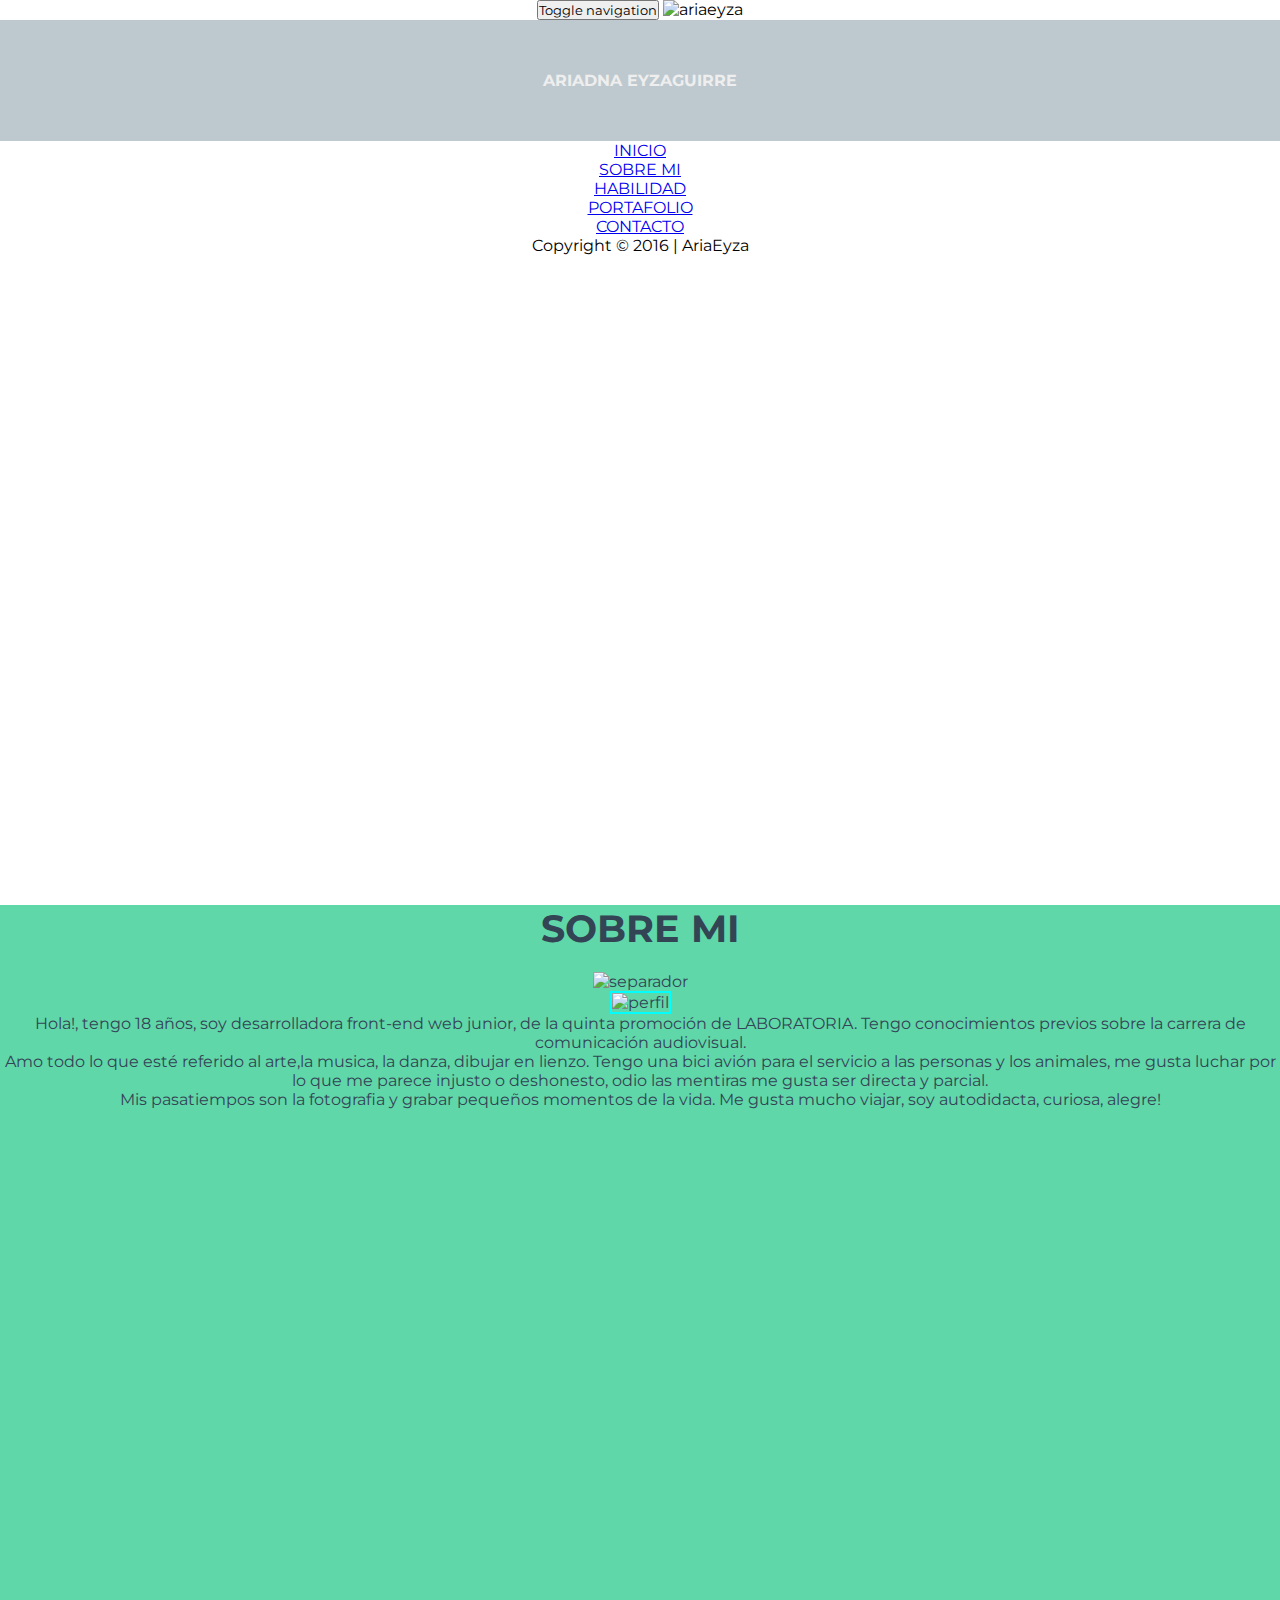
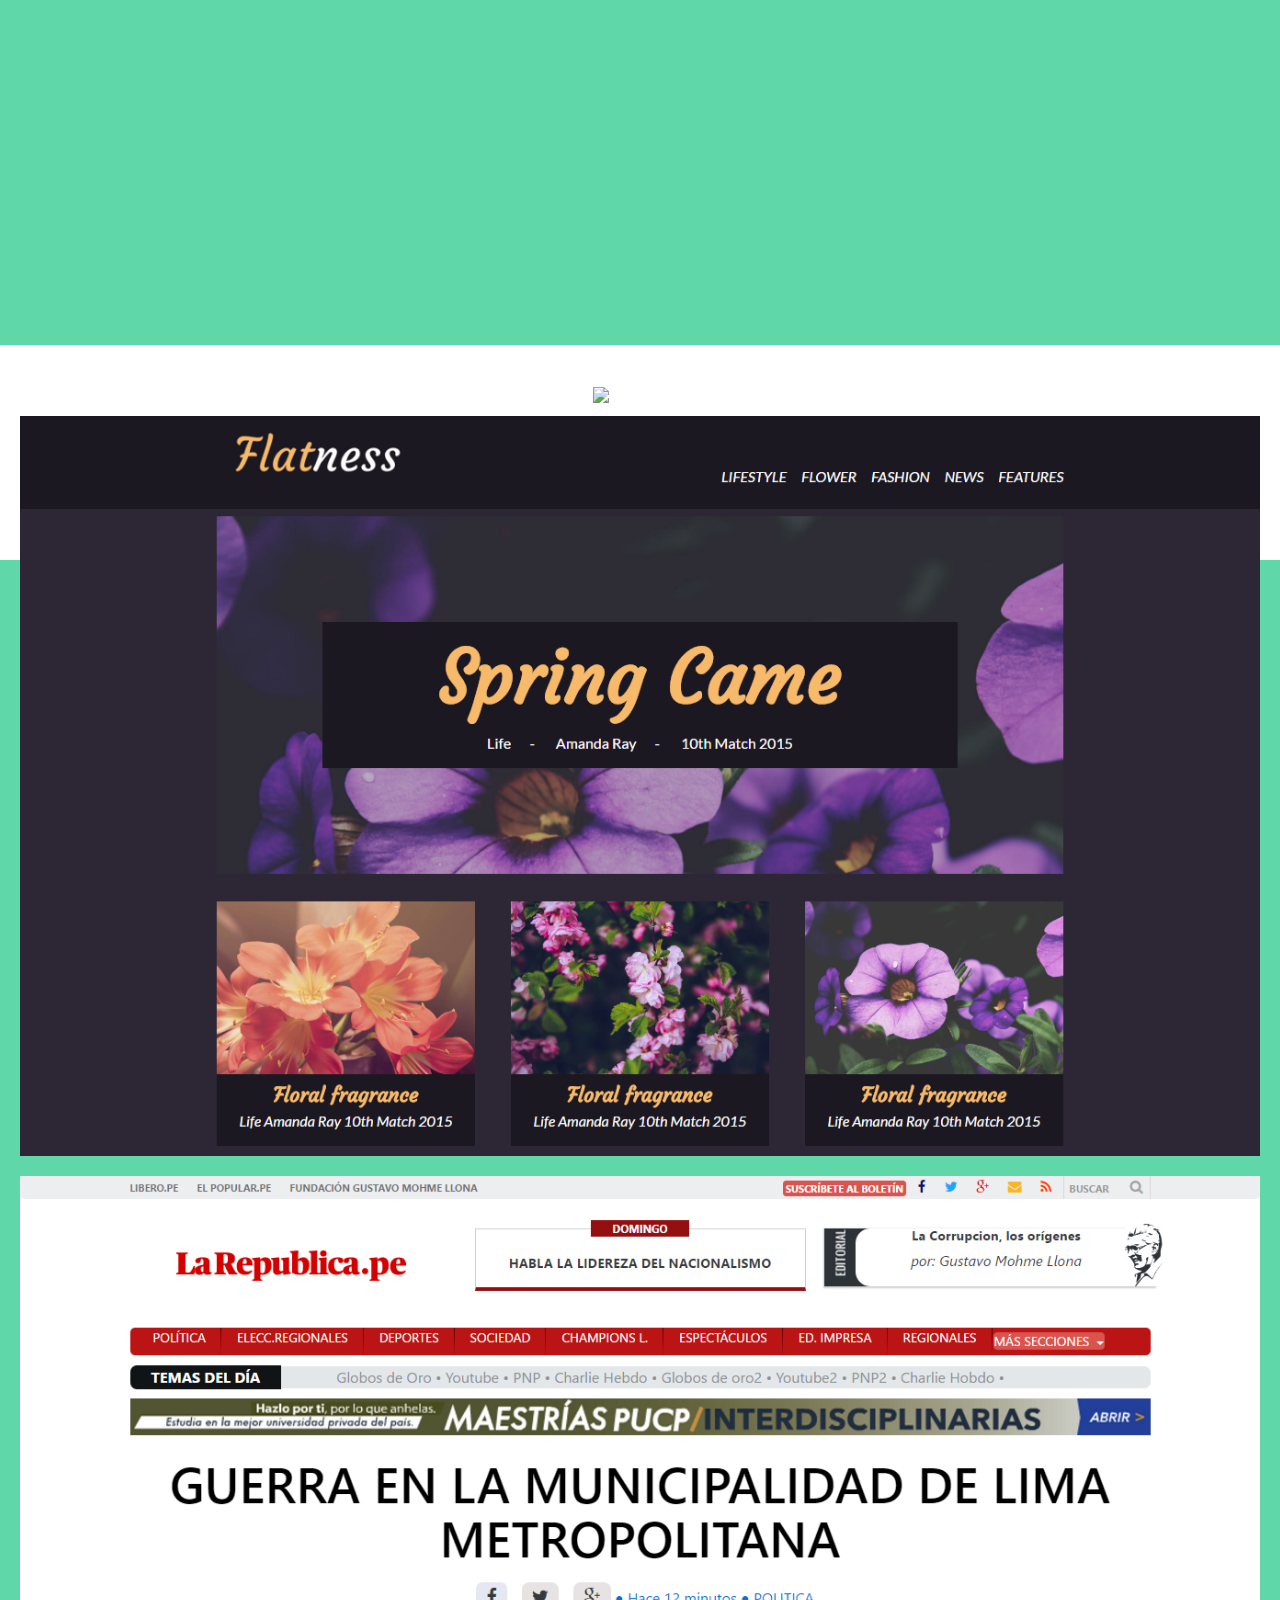
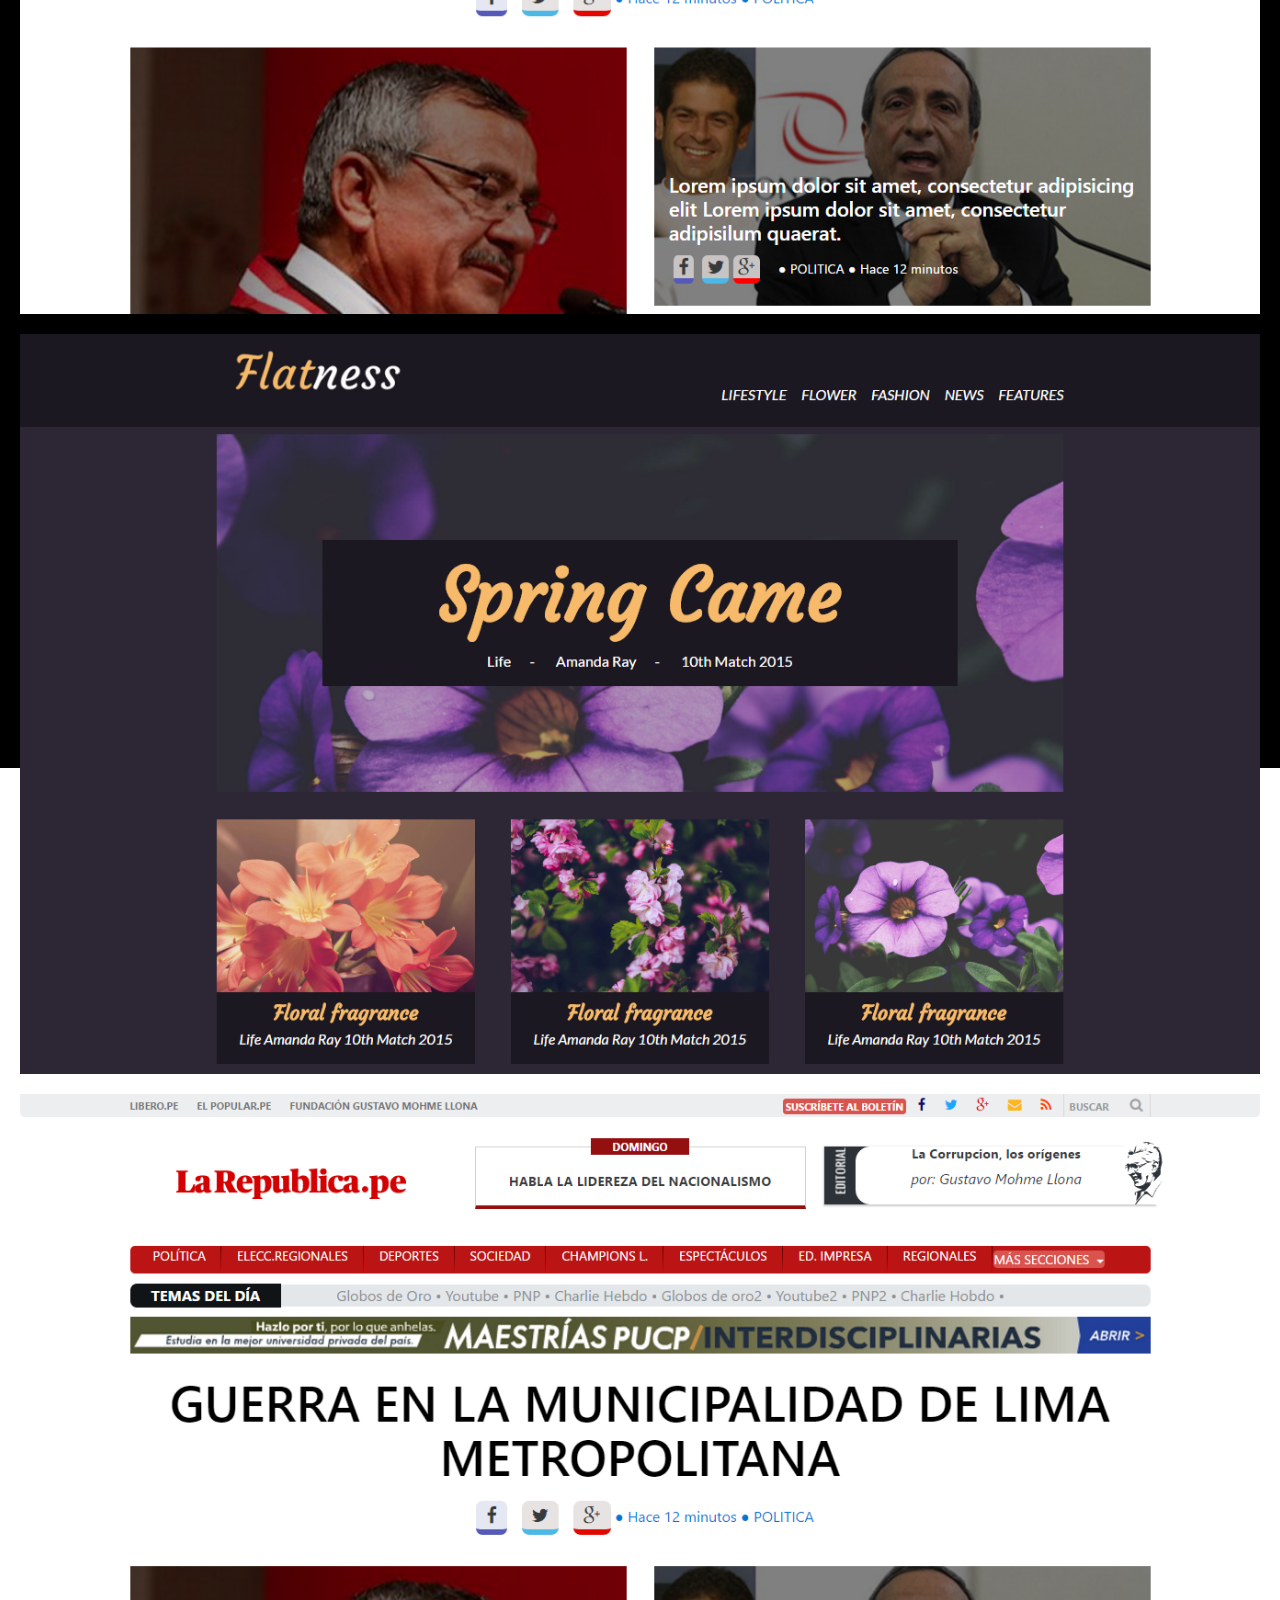
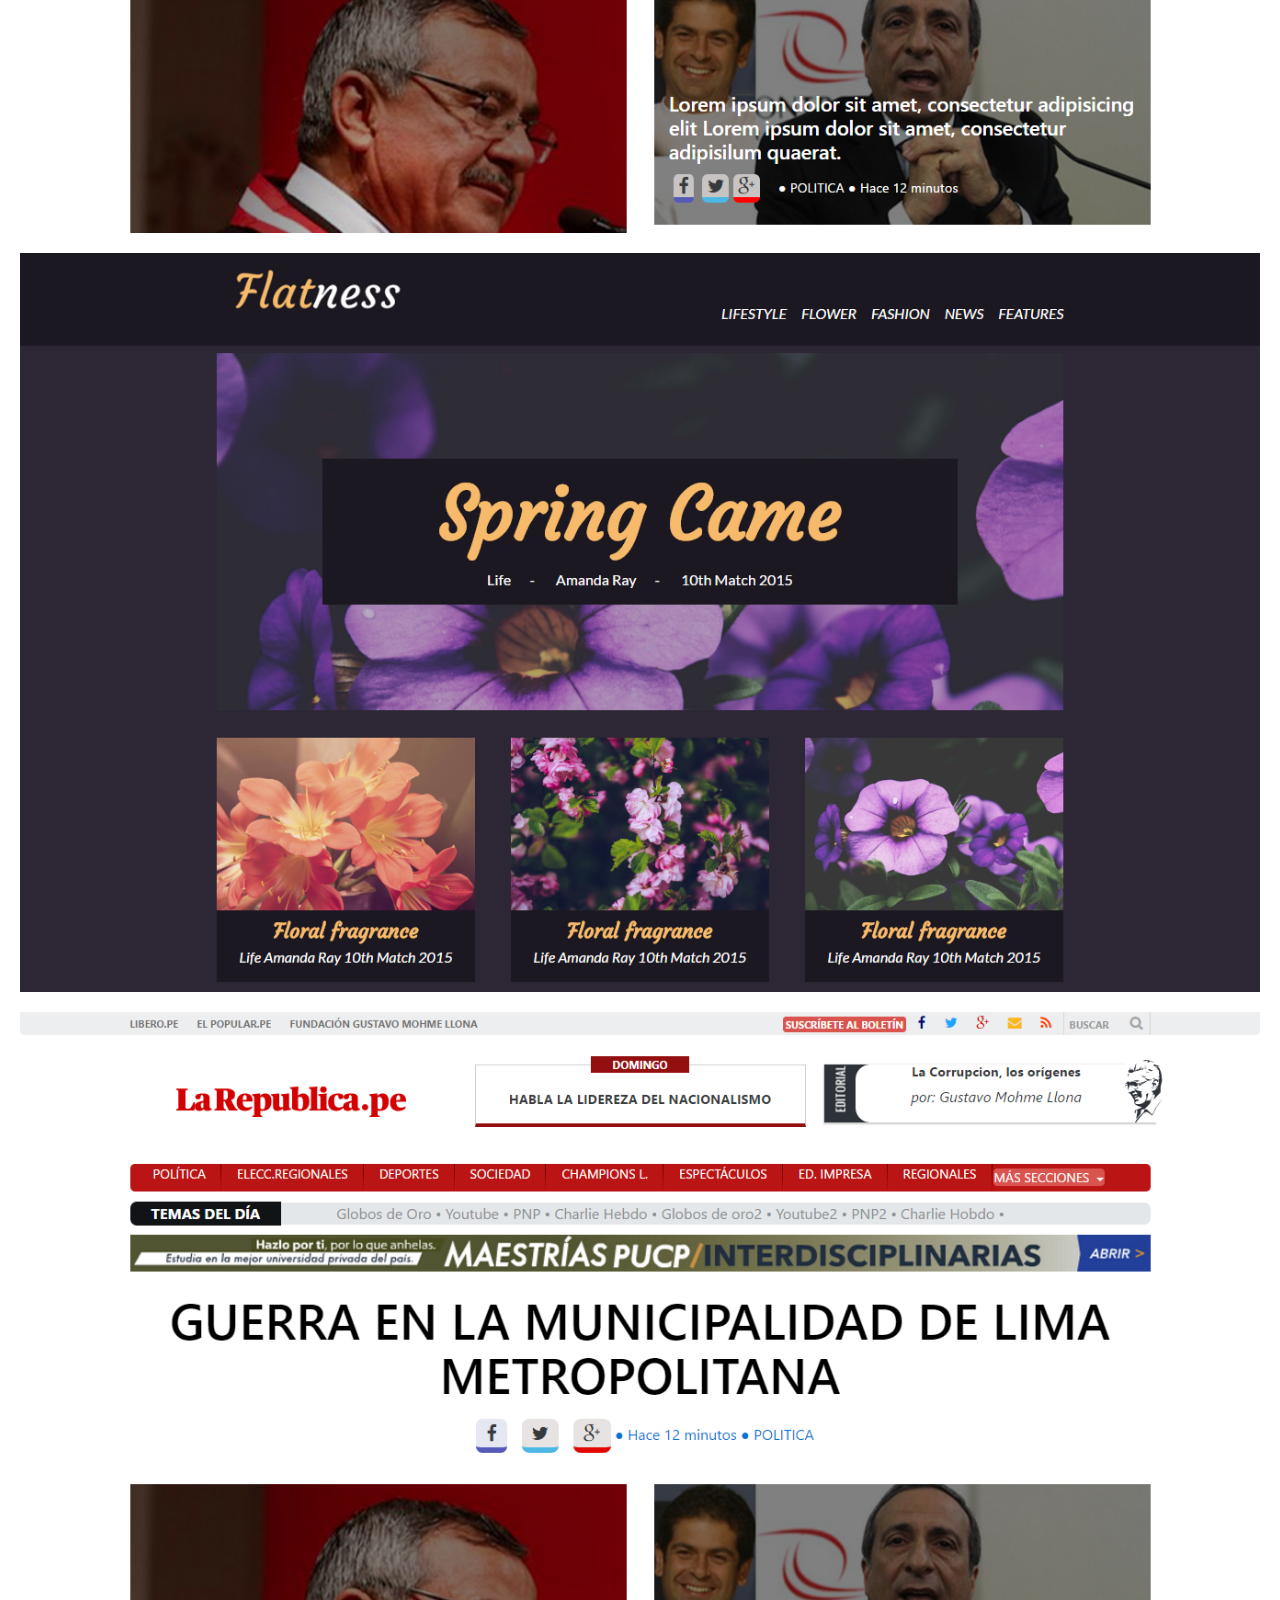
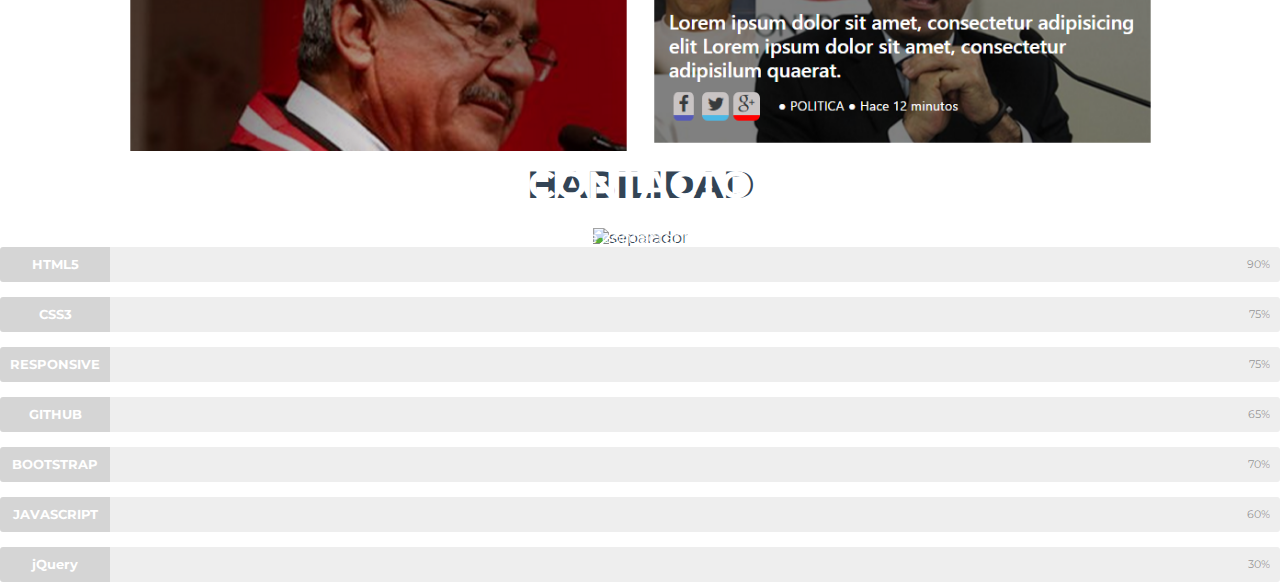
==== index.html @ febe8114 "perfil" ====
<!DOCTYPE html>
<html lang="es">

<head>
    <meta charset="UTF-8">
    <meta http-equiv="X-UA-Compatible" content="IE=edge">
    <meta name="viewport" content="width=device-width,user-scalable=no,initial-scale=1.0,maximun-scale=1.0,minimun-scale=1.0">

    <title>Ariadna Eyzaguirre | Portafolio</title>

    <link rel="icon" type="image/png" href="img/icon.png">
    <link rel="stylesheet" href="css/font-awesome.min.css">
    <link rel="stylesheet" href="css/bootstrap-theme.min.css">
    <link rel="stylesheet" href="css/bootstrap.min.css">
    <link rel="stylesheet" href="css/navbar-fixed-side.css">
    <link rel="stylesheet" href="css/text-animate.css">
    <link rel="stylesheet" href="css/main.css">

</head>

<body>
    <div class="container-fluid">
        <div class="row">
            <!------------------BARRA-LATERAL----------------->
            <div class="col-sm-2">
                <nav class="navbar navbar-inverse navbar-fixed-side">
                    <div class="container">
                        <div class="navbar-header">
                            <button class="navbar-toggle" data-target=".navbar-collapse" data-toggle="collapse">
                                <span class="sr-only">Toggle navigation</span>
                                <span class="icon-bar"></span>
                                <span class="icon-bar"></span>
                                <span class="icon-bar"></span>
                            </button>
                            <img src="img/myAvatar.png" alt="ariaeyza" class="avatar">
                            <div class="logo-name" href="./">ARIADNA EYZAGUIRRE</div>
                        </div>
                        <div class="collapse navbar-collapse">
                            <ul class="nav navbar-nav">
                                <li><a href="#home" class="page-scroll">INICIO</a></li>
                                <li><a href="#aboutMe" class="page-scroll">SOBRE MI</a></li>
                                <li><a href="#skills" class="page-scroll">HABILIDAD</a></li>
                                <li><a href="#portfolio" class="page-scroll">PORTAFOLIO</a></li>
                                <li><a href="#contact" class="page-scroll">CONTACTO</a></li>
                            </ul>
                            <div class="text-center">Copyright &copy; 2016 | AriaEyza </div>
                        </div>
                    </div>
                </nav>
            </div>
            <div class="col-sm-10">
                <!-----------------HOME----------------->
                <section id="home">
                    <div class="fluid-container cont-home">
                        <div class="cont-text">
                            <h1>ARIADNA EYZAGUIRRE</h1>
                            <div class="line-space"></div>
                            <div id="maquinas"></div>
                        </div>
                    </div>                   
                </section>
                <!--------------------SOBRE-MI----------------->
                <section id="aboutMe">
                    <div class="cont-aboutMe fluid-container">
                        <div class="row">
                            <h2 class="title">SOBRE MI</h2>
                            <img src="img/separador.png" alt="separador">
                        </div>
                        <div class="row">
                            <div class="col-sm-4">
                                <img src="img/perfil.jpg" class="img-circle img-perfil" alt="perfil">
                            </div>
                            <div class="col-sm-7">
                                <p>Hola!, tengo 18 años, soy desarrolladora front-end web junior, de la quinta promoción de LABORATORIA. Tengo conocimientos previos sobre la carrera de comunicación audiovisual.
                                <br>Amo todo lo que esté referido al arte,la musica, la danza, dibujar en lienzo. Tengo una bici avión para el servicio a las personas y los animales, me gusta luchar por lo que me parece injusto o deshonesto, odio las mentiras me gusta ser directa y parcial.
                                <br>Mis pasatiempos son la fotografia y grabar pequeños momentos de la vida. Me gusta mucho viajar, soy autodidacta, curiosa, alegre!</p>
                            </div>
                        </div>
                    </div>
                </section>
                <!------------------PORTAFOLIO--------------------->
                <section id="portfolio">
                    <div class="fluid-container cont-portfolio">
                        <div class="row">
                            <h2 class="titulo">PORTAFOLIO</h2>
                            <img src="img/separador.png" alt="separador">
                        </div>
                        <div class="row">
                            <div class="col-lg-4 col-md-4 col-sm-4 col-xs-12">
                                <div class="hovereffect">
                                    <img class="img-responsive" src="img/portafolio/flatnes.png" alt="">
                                    <div class="overlay">
                                        <h2>Effect 13</h2>
                                        <p><a href="#">LINK HERE</a></p>
                                    </div>
                                </div>
                            </div>

                            <div class="col-lg-4 col-md-4 col-sm-4 col-xs-12">
                                <div class="hovereffect">
                                    <img class="img-responsive" src="img/portafolio/laRepublica.png" alt="">
                                    <div class="overlay">
                                        <h2>Effect 13</h2>
                                        <p><a href="#">LINK HERE</a></p>
                                    </div>
                                </div>
                            </div>

                            <div class="col-lg-4 col-md-4 col-sm-4 col-xs-12">
                                <div class="hovereffect">
                                    <img class="img-responsive" src="img/portafolio/flatnes.png" alt="">
                                    <div class="overlay">
                                        <h2>Effect 13</h2>
                                        <p><a href="#">LINK HERE</a></p>
                                    </div>
                                </div>
                            </div>
                        </div>

                        <div class="row">
                            <div class="col-lg-4 col-md-4 col-sm-4 col-xs-12">
                                <div class="hovereffect">
                                    <img class="img-responsive" src="img/portafolio/laRepublica.png" alt="">
                                    <div class="overlay">
                                        <h2>Effect 13</h2>
                                        <p>
                                            <a href="#">LINK HERE</a>
                                        </p>
                                    </div>
                                </div>
                            </div>

                            <div class="col-lg-4 col-md-4 col-sm-4 col-xs-12">
                                <div class="hovereffect">
                                    <img class="img-responsive" src="img/portafolio/flatnes.png" alt="">
                                    <div class="overlay">
                                        <h2>Effect 13</h2>
                                        <p>
                                            <a href="#">LINK HERE</a>
                                        </p>
                                    </div>
                                </div>
                            </div>

                            <div class="col-lg-4 col-md-4 col-sm-4 col-xs-12">
                                <div class="hovereffect">
                                    <img class="img-responsive" src="img/portafolio/laRepublica.png" alt="">
                                    <div class="overlay">
                                        <h2>Effect 13</h2>
                                        <p>
                                            <a href="#">LINK HERE</a>
                                        </p>
                                    </div>
                                </div>
                            </div>
                        </div>
                    </div>
                </section>
                <!------------HABILIDAD------------>
                <section id="skills">
                    <div class="fluid-container cont-skills">
                        <div class="row">
                            <h2 class="title">HABILIDAD</h2>
                            <img src="img/separador.png" alt="separador">
                        </div>
                        <div class="row">
                            <div class="col-sm-6">
                                <div class="skillbar clearfix " data-percent="90%">
                                    <div class="skillbar-title" style="background:transparent;"><span>HTML5</span></div>
                                    <div class="skillbar-bar" style="background: #e67e22;"></div>
                                    <div class="skill-bar-percent">90%</div>
                                </div>

                                <div class="skillbar clearfix " data-percent="75%">
                                    <div class="skillbar-title" style="background:transparent;"><span>CSS3</span></div>
                                    <div class="skillbar-bar" style="background: #3498db;"></div>
                                    <div class="skill-bar-percent">75%</div>
                                </div>

                                <div class="skillbar clearfix " data-percent="75%">
                                    <div class="skillbar-title" style="background:transparent;"><span>RESPONSIVE</span></div>
                                    <div class="skillbar-bar" style="background: #525252;"></div>
                                    <div class="skill-bar-percent">75%</div>
                                </div>

                                <div class="skillbar clearfix " data-percent="65%">
                                    <div class="skillbar-title" style="background:transparent;"><span>GITHUB</span></div>
                                    <div class="skillbar-bar" style="background: #009688;"></div>
                                    <div class="skill-bar-percent">65%</div>
                                </div>
                            </div>

                            <div class="col-sm-6">
                                <div class="skillbar clearfix " data-percent="70%">
                                    <div class="skillbar-title" style="background:transparent;"><span>BOOTSTRAP</span></div>
                                    <div class="skillbar-bar" style="background: #2ecc71;"></div>
                                    <div class="skill-bar-percent">70%</div>
                                </div>

                                <div class="skillbar clearfix " data-percent="60%">
                                    <div class="skillbar-title" style="background:transparent;"><span>JAVASCRIPT</span></div>
                                    <div class="skillbar-bar" style="background: #5a68a5;"></div>
                                    <div class="skill-bar-percent">60%</div>
                                </div>

                                <div class="skillbar clearfix " data-percent="30%">
                                    <div class="skillbar-title" style="background:transparent;"><span>jQuery</span></div>
                                    <div class="skillbar-bar" style="background: #2c3e50;"></div>
                                    <div class="skill-bar-percent">30%</div>
                                </div>

                            </div>
                        </div>
                    </div>
                </section>
                <!-------------------CONTACTO---------------------->
                <section id="contact">
                    <div class="fluid-container cont-contact">
                        <div class="row">
                            <div class="col-md-offset-2 col-md-8">
                                <div class="mar-top10-rem">
                                    <h2 class="title">CONTACTO</h2>
                                    <p>Me puede contactar mediante:</p>
                                    <a href="mailto:ariadna.eyzaguirre@gmail.com">ariadna.eyzaguirre@gmail.com</a>
                                    <ul class="social-network">
                                        <li>
                                            <a href="https://www.linkedin.com/in/ariadna-eyzaguirre">
                                                <span class="fa-stack fa-2x icon-social">
                                                   <i class="fa fa-circle fa-stack-2x"></i>
                                                   <i class="fa fa-linkedin fa-stack-1x fa-inverse"></i>
                                               </span>
                                            </a>
                                        </li>
                                        <li>
                                            <a href="https://github.com/ariadnaeyza">
                                                <span class="fa-stack fa-2x icon-social">
                                                   <i class="fa fa-circle fa-stack-2x"></i>
                                                   <i class="fa fa fa-github fa-stack-1x fa-inverse"></i>
                                               </span>
                                            </a>
                                        </li>
                                        <li>
                                            <a href="https://es.pinterest.com/ariaeyza/">
                                                <span class="fa-stack fa-2x icon-social">
                                                   <i class="fa fa-circle fa-stack-2x"></i>
                                                   <i class="fa fa-pinterest fa-stack-1x fa-inverse"></i>
                                               </span>
                                            </a>
                                        </li>
                                        <li>
                                            <a href="mailto:ariadna.eyzaguirre@gmail.com">
                                                <span class="fa-stack fa-2x icon-social">
                                                   <i class="fa fa-circle fa-stack-2x"></i>
                                                   <i class="fa fa-envelope fa-stack-1x fa-inverse"></i>         
                                               </span>
                                            </a>
                                        </li>
                                    </ul>
                                </div>
                            </div>
                        </div>
                    </div>
                </section>
            </div>
        </div>
    </div>
    <!====JS====>
    <script src="js/type.min.js"></script>
    <script src="js/jquery.min.js"></script>
    <script src="js/bootstrap.js"></script>
    <script src="js/main.js" type="text/javascript"></script>
</body>

</html>
---- css/main.css ----
@import url('https://fonts.googleapis.com/css?family=Montserrat');

*{
    box-sizing: border-box;
    -moz-box-sizing: border-box;
    font-family: 'Montserrat', serif;
    margin: 0px;
    padding: 0px;
    text-align: center;
}

/*============UTILIDADES==========*/
.p-15{
    padding: 15px;
}
/*=============MENU==============*/
.avatar{
    width: 100%
}
.logo-name {
    background-color: rgba(96, 125, 139, 0.41);
    color: #Eee;
    font-weight: bold;
    padding-top: 4%;
    padding-bottom: 4%;
}

@media screen and (max-width: 768px){
    .avatar{
        display:none;
    }
}
/**==========SECCIONES===========*/
.title{
    font-size: 38px;
    text-transform: uppercase;
    font-weight: 700;
    margin-bottom: 20px;
    font-family: 'Montserrat', sans-serif;
}
.line-space{
    border-bottom:1px solid #fff;
    margin:0 auto;
    margin-top: 20px;
    margin-bottom: 25px;
    width: 20%;
}
/*=========HOME=========*/
.cont-home{
    background-image: url(../img/banner/intro-bg.jpg);
    background-attachment: fixed;
    background-size: cover;
    background-position: center; 
    height: 650px;
}
.cont-text{
    padding-top: 231px;
    color: white;
}
/*================ABOUT-ME================*/
.img-perfil{
    width: 297px;
    border: 2px solid aqua;
}
.cont-aboutMe{
    background-color: #60D7A9;
    color: #334455;
    height: 65rem;
}
@media screen and (max-width:768px){
    .img-perfil{
        width: 50%;
    }
}

/*============PORTAFOLIO============*/
.cont-portfolio{
    background-attachment: fixed;
    background-image: url(../img/banner/bg-portfolio.jpg);
    background-size: cover;
    background-position: center;
    color: white;  
    padding-top: 13px;
    padding-bottom: 12%;
    padding-left: 20px;
    padding-right: 20px;
}
.hovereffect {
    width: 100%;
    height: 100%;
    float: left;
    overflow: hidden;
    position: relative;
    text-align: center;
    cursor: default;
    margin: 10px 0px 10px 0px;
}

.hovereffect .overlay {
    position: absolute;
    overflow: hidden;
    width: 80%;
    height: 80%;
    left: 10%;
    top: 10%;
    border-bottom: 1px solid #FFF;
    border-top: 1px solid #FFF;
    -webkit-transition: opacity 0.35s, -webkit-transform 0.35s;
    transition: opacity 0.35s, transform 0.35s;
    -webkit-transform: scale(0,1);
    -ms-transform: scale(0,1);
    transform: scale(0,1);
}

.hovereffect:hover .overlay {
    opacity: 1;
    filter: alpha(opacity=100);
    -webkit-transform: scale(1);
    -ms-transform: scale(1);
    transform: scale(1);
}

.hovereffect img {
    display: block;
    position: relative;
    -webkit-transition: all 0.35s;
    transition: all 0.35s;
    width: 100%;
    height: 100%;
}

.hovereffect:hover img {
    filter: url('data:image/svg+xml;charset=utf-8,<svg xmlns="http://www.w3.org/2000/svg"><filter id="filter"><feComponentTransfer color-interpolation-filters="sRGB"><feFuncR type="linear" slope="0.6" /><feFuncG type="linear" slope="0.6" /><feFuncB type="linear" slope="0.6" /></feComponentTransfer></filter></svg>#filter');
    filter: brightness(0.6);
    -webkit-filter: brightness(0.6);
}

.hovereffect h2 {
    text-transform: uppercase;
    text-align: center;
    position: relative;
    font-size: 17px;
    background-color: transparent;
    color: #FFF;
    padding: 1em 0;
    opacity: 0;
    filter: alpha(opacity=0);
    -webkit-transition: opacity 0.35s, -webkit-transform 0.35s;
    transition: opacity 0.35s, transform 0.35s;
    -webkit-transform: translate3d(0,-100%,0);
    transform: translate3d(0,-100%,0);
}

.hovereffect a, hovereffect p {
    color: #FFF;
    padding: 1em 0;
    opacity: 0;
    filter: alpha(opacity=0);
    -webkit-transition: opacity 0.35s, -webkit-transform 0.35s;
    transition: opacity 0.35s, transform 0.35s;
    -webkit-transform: translate3d(0,100%,0);
    transform: translate3d(0,100%,0);
}

.hovereffect:hover a, .hovereffect:hover p, .hovereffect:hover h2 {
    opacity: 1;
    filter: alpha(opacity=100);
    -webkit-transform: translate3d(0,0,0);
    transform: translate3d(0,0,0);
}
/*==============HABILIDADES==================*/
.cont-skills{
    color: #334455;
    height: 65rem;
    /* background-color: #60D7A9;*/
}
.skillbar {
    position:relative;
    display:block;
    margin-bottom:15px;
    width:100%;
    background:#eee;
    height:35px;
    border-radius:3px;
    -moz-border-radius:3px;
    -webkit-border-radius:3px;
    -webkit-transition:0.4s linear;
    -moz-transition:0.4s linear;
    -ms-transition:0.4s linear;
    -o-transition:0.4s linear;
    transition:0.4s linear;
    -webkit-transition-property:width, background-color;
    -moz-transition-property:width, background-color;
    -ms-transition-property:width, background-color;
    -o-transition-property:width, background-color;
    transition-property:width, background-color;
}

.skillbar-title {
    position:absolute;
    top:0;
    left:0;
    width:110px;
    font-weight:bold;
    font-size:13px;
    color:#ffffff;
    background:#6adcfa;
    -webkit-border-top-left-radius:3px;
    -webkit-border-bottom-left-radius:4px;
    -moz-border-radius-topleft:3px;
    -moz-border-radius-bottomleft:3px;
    border-top-left-radius:3px;
    border-bottom-left-radius:3px;
}

.skillbar-title span {
    display:block;
    background:rgba(0, 0, 0, 0.1);
    height:35px;
    line-height:35px;
    -webkit-border-top-left-radius:3px;
    -webkit-border-bottom-left-radius:3px;
    -moz-border-radius-topleft:3px;
    -moz-border-radius-bottomleft:3px;
    border-top-left-radius:3px;
    border-bottom-left-radius:3px;
}

.skillbar-bar {
    height:35px;
    width:0px;
    background:#6adcfa;
    border-radius:3px;
    -moz-border-radius:3px;
    -webkit-border-radius:3px;
}

.skill-bar-percent {
    position:absolute;
    right:10px;
    top:0;
    font-size:11px;
    height:35px;
    line-height:35px;
    color:#ffffff;
    color:rgba(0, 0, 0, 0.4);
}
/*==============HABILIDADES==================*/
.cont-skills{
    color: #334455;
    height: 65rem;
    background-color: #60D7A9;
}
.skillbar {
    position:relative;
    display:block;
    margin-bottom:15px;
    width:100%;
    background:#eee;
    height:35px;
    border-radius:3px;
    -moz-border-radius:3px;
    -webkit-border-radius:3px;
    -webkit-transition:0.4s linear;
    -moz-transition:0.4s linear;
    -ms-transition:0.4s linear;
    -o-transition:0.4s linear;
    transition:0.4s linear;
    -webkit-transition-property:width, background-color;
    -moz-transition-property:width, background-color;
    -ms-transition-property:width, background-color;
    -o-transition-property:width, background-color;
    transition-property:width, background-color;
}

.skillbar-title {
    position:absolute;
    top:0;
    left:0;
    width:110px;
    font-weight:bold;
    font-size:13px;
    color:#ffffff;
    background:#6adcfa;
    -webkit-border-top-left-radius:3px;
    -webkit-border-bottom-left-radius:4px;
    -moz-border-radius-topleft:3px;
    -moz-border-radius-bottomleft:3px;
    border-top-left-radius:3px;
    border-bottom-left-radius:3px;
}

.skillbar-title span {
    display:block;
    background:rgba(0, 0, 0, 0.1);
    height:35px;
    line-height:35px;
    -webkit-border-top-left-radius:3px;
    -webkit-border-bottom-left-radius:3px;
    -moz-border-radius-topleft:3px;
    -moz-border-radius-bottomleft:3px;
    border-top-left-radius:3px;
    border-bottom-left-radius:3px;
}

.skillbar-bar {
    height:35px;
    width:0px;
    background:#6adcfa;
    border-radius:3px;
    -moz-border-radius:3px;
    -webkit-border-radius:3px;
}

.skill-bar-percent {
    position:absolute;
    right:10px;
    top:0;
    font-size:11px;
    height:35px;
    line-height:35px;
    color:#ffffff;
    color:rgba(0, 0, 0, 0.4);
}
/*==========CONTACTO==========*/
.cont-contact{
    background-attachment: fixed;
    background-color: black;
    background-image: url(../img/banner/bg-contacto.png);
    background-size: cover;
    background-position: center;
    color: white;
    height: 48em;
    padding: 17% 0% 0% 0%;
}
ul.social-network {	
    margin: 0;
    margin-left:0;
    padding-left: 0;
    list-style: none;
}
ul.social-network li {
    margin: 5px 5px;
    display: inline;
}

ul.social-network li a:hover span .fa-circle {
    color: black;
}
.icon-social{
    color: #a94442;
}
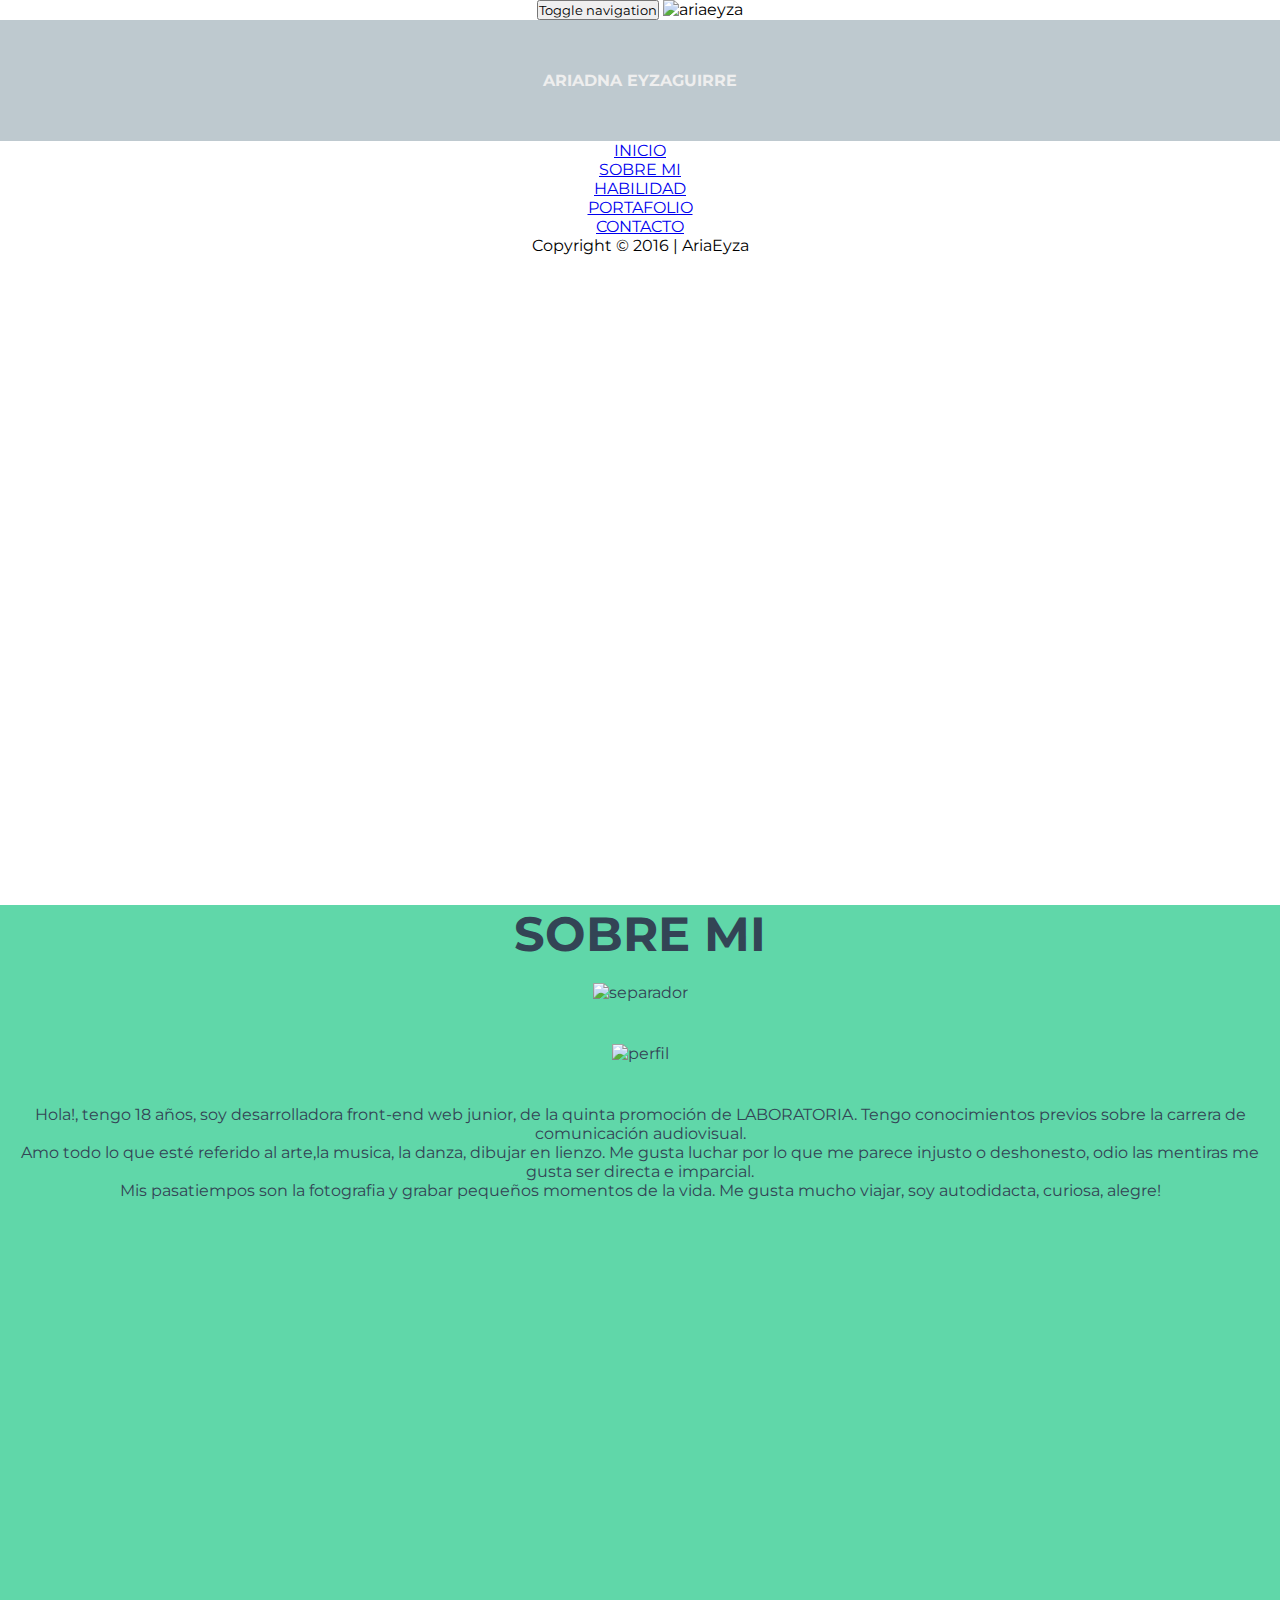
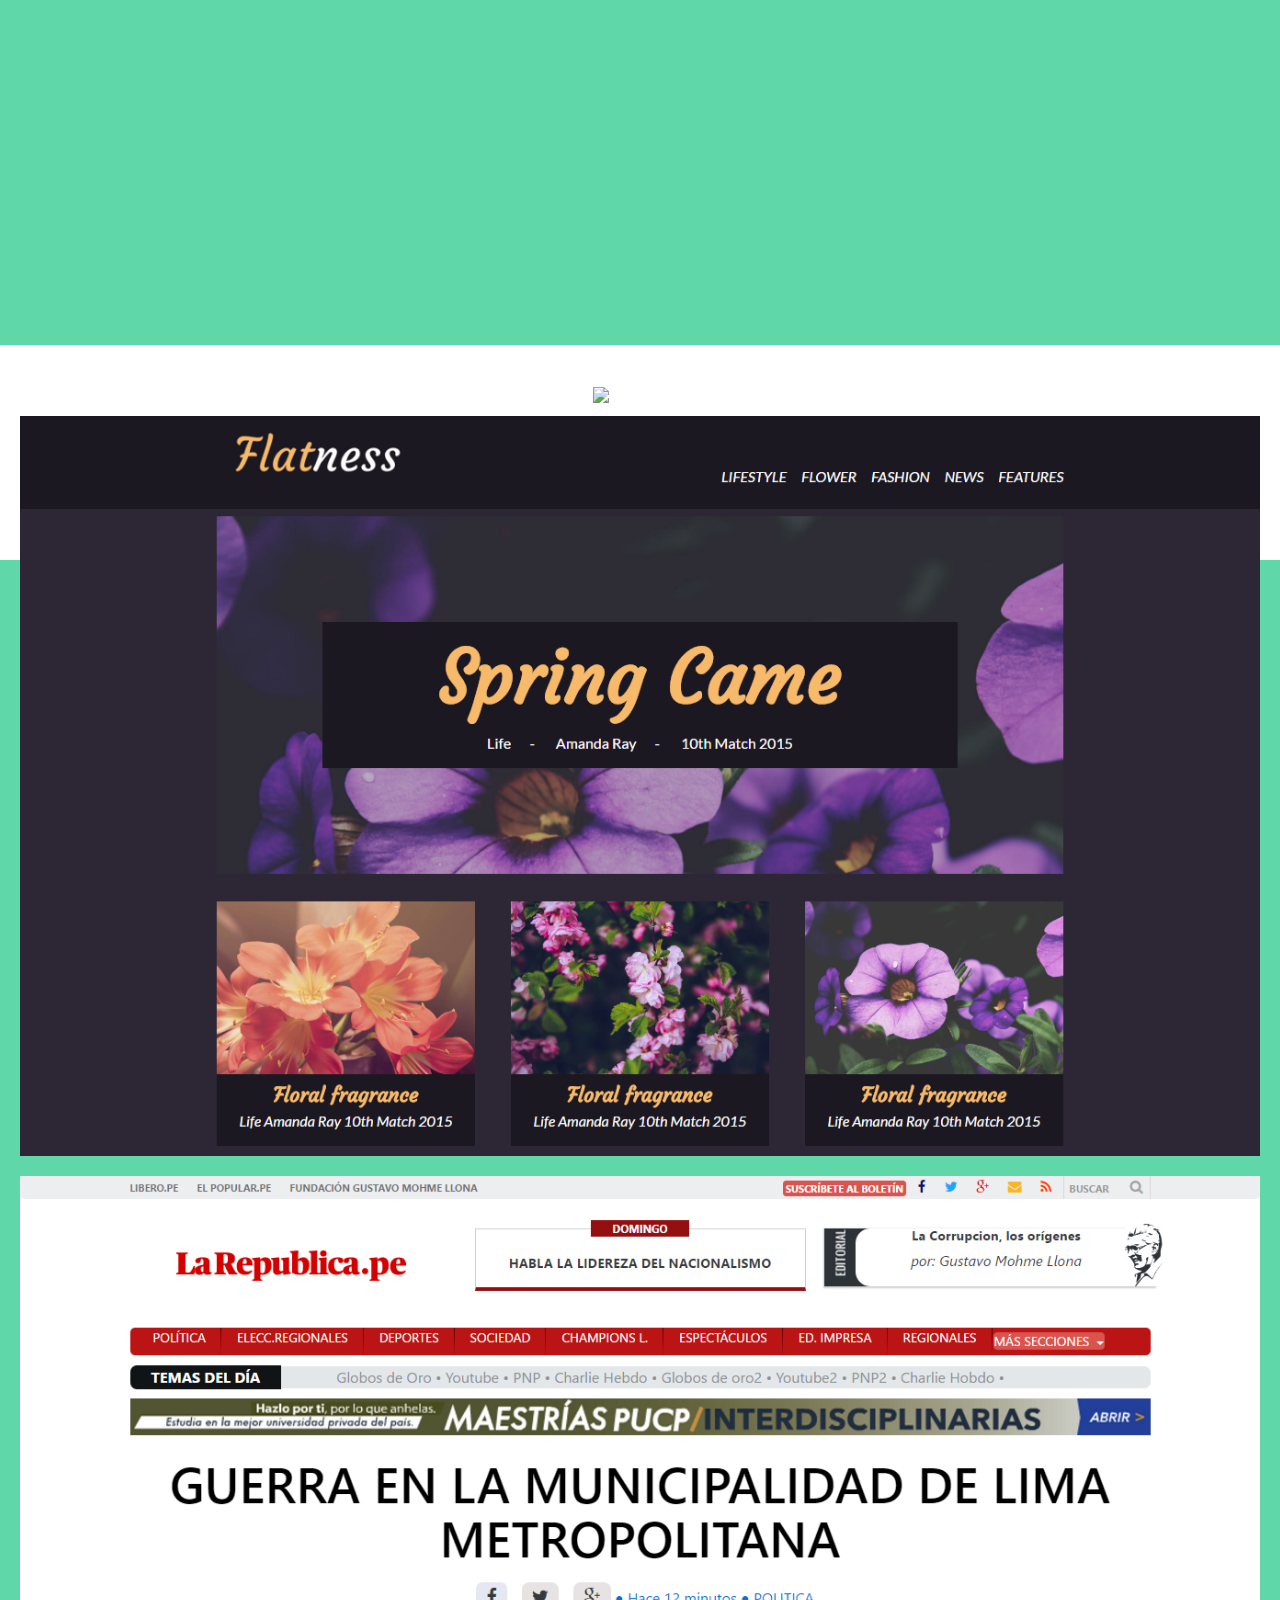
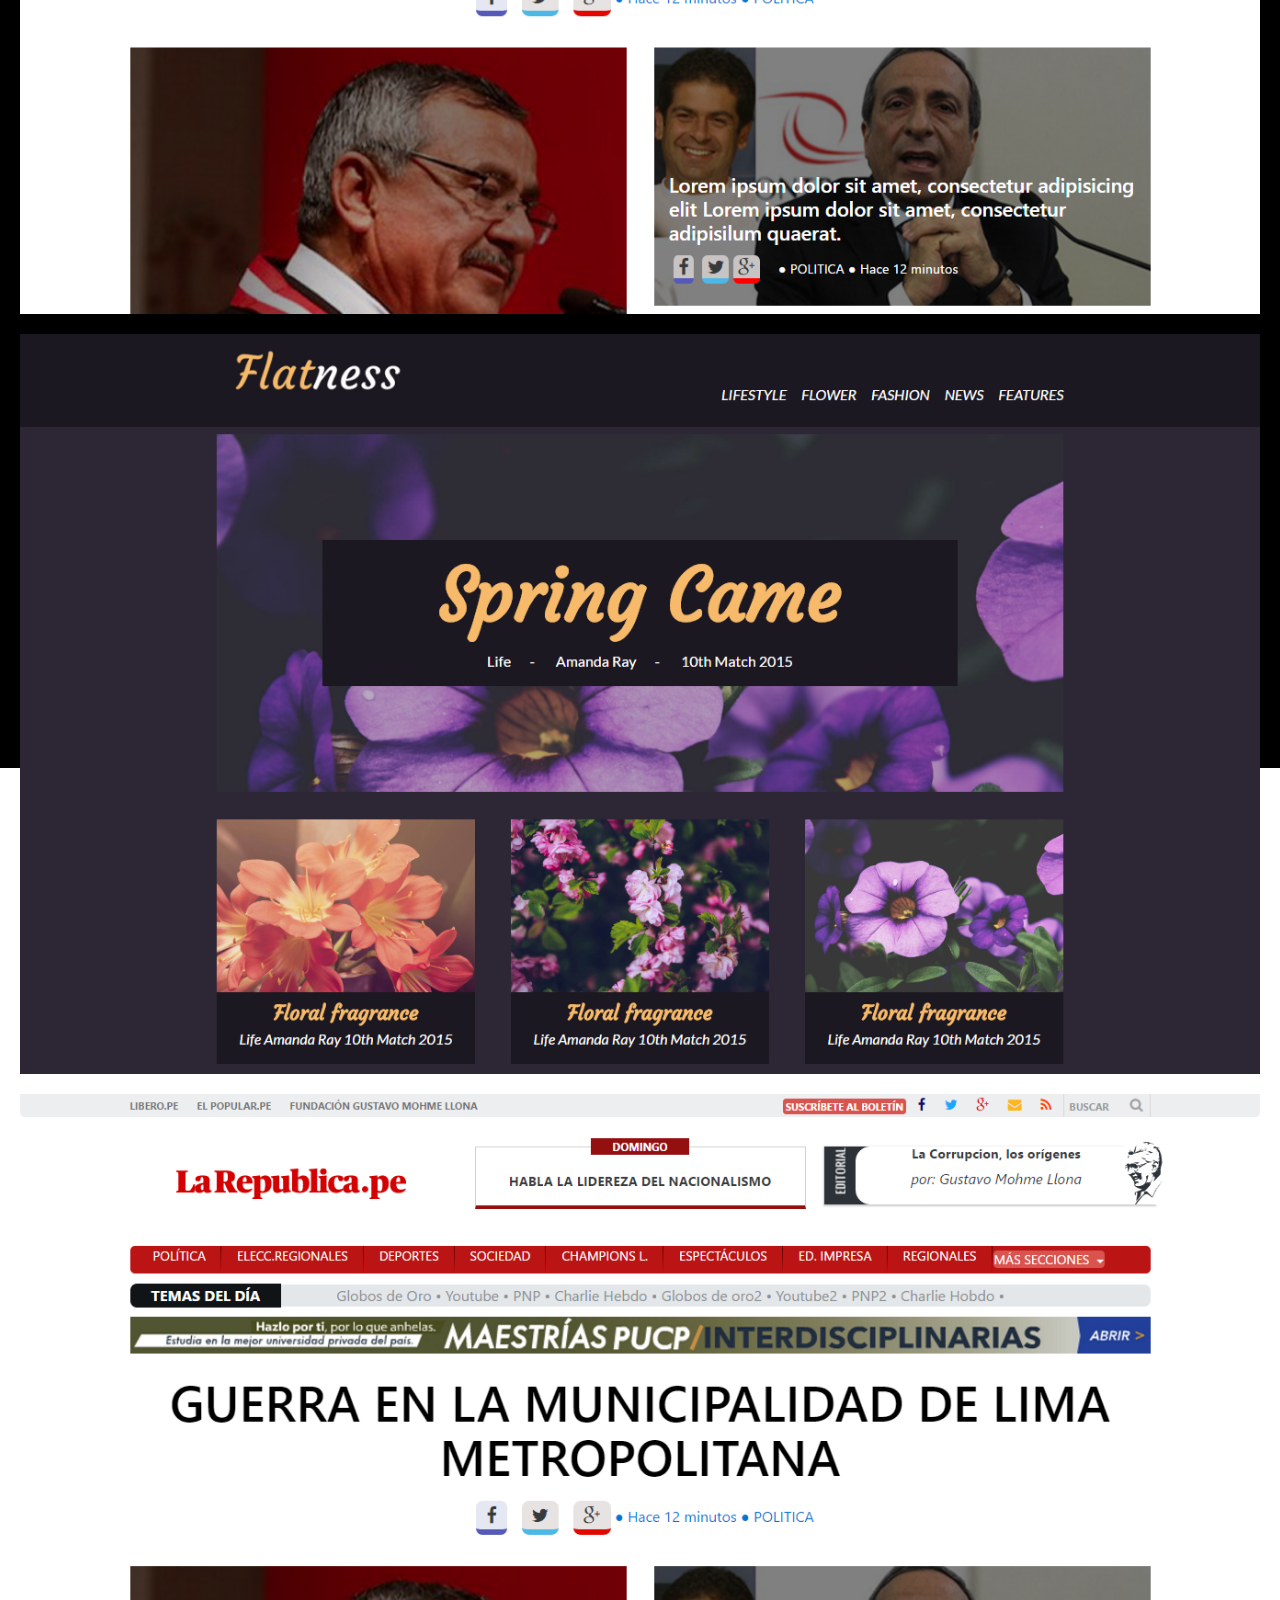
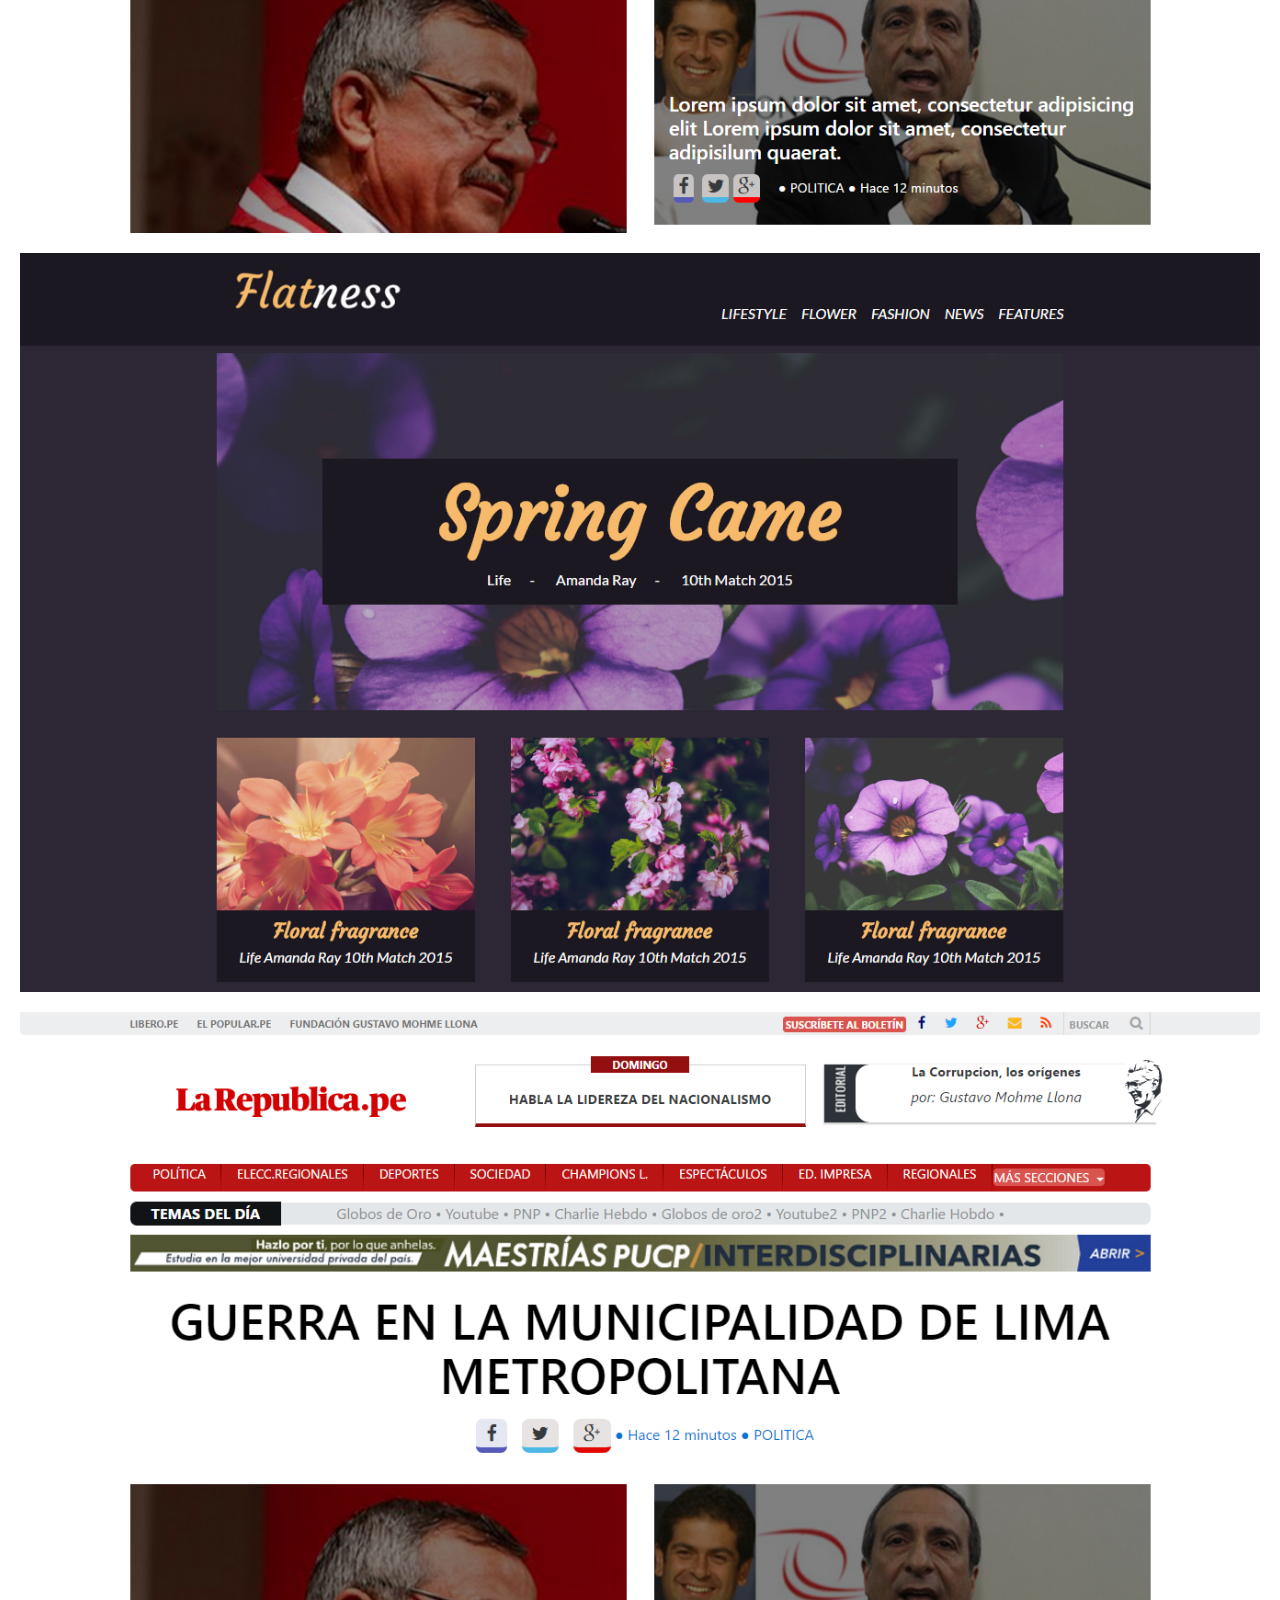
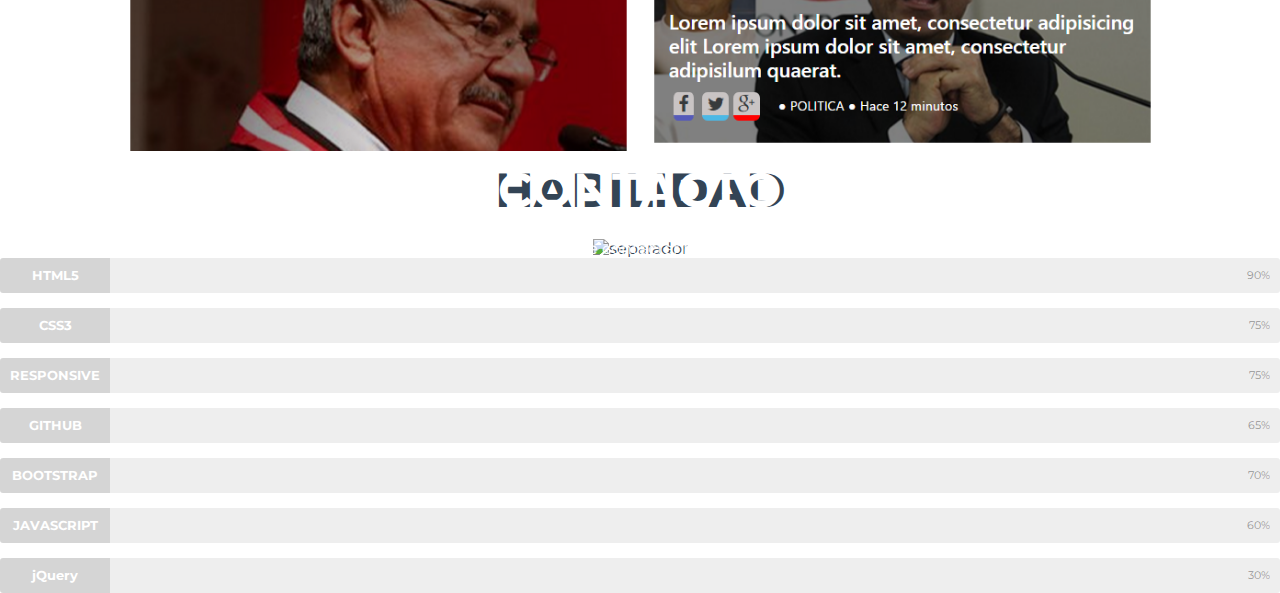
==== commit cf53b3c8: "cambiando imagen de avatar, centrando sobre mi" ====
--- a/index.html
+++ b/index.html
@@ -10,10 +10,10 @@
 
     <link rel="icon" type="image/png" href="img/icon.png">
     <link rel="stylesheet" href="css/font-awesome.min.css">
+    <!--<link rel="stylesheet" href="css/animate.changethewords.css">-->
     <link rel="stylesheet" href="css/bootstrap-theme.min.css">
     <link rel="stylesheet" href="css/bootstrap.min.css">
     <link rel="stylesheet" href="css/navbar-fixed-side.css">
-    <link rel="stylesheet" href="css/text-animate.css">
     <link rel="stylesheet" href="css/main.css">
 
 </head>
@@ -21,7 +21,7 @@
 <body>
     <div class="container-fluid">
         <div class="row">
-            <!------------------BARRA-LATERAL----------------->
+            <!--BARRA-LATERAL-->
             <div class="col-sm-2">
                 <nav class="navbar navbar-inverse navbar-fixed-side">
                     <div class="container">
@@ -32,7 +32,7 @@
                                 <span class="icon-bar"></span>
                                 <span class="icon-bar"></span>
                             </button>
-                            <img src="img/myAvatar.png" alt="ariaeyza" class="avatar">
+                            <img src="img/perfil.jpg" alt="ariaeyza" class="avatar">
                             <div class="logo-name" href="./">ARIADNA EYZAGUIRRE</div>
                         </div>
                         <div class="collapse navbar-collapse">
@@ -49,36 +49,50 @@
                 </nav>
             </div>
             <div class="col-sm-10">
-                <!-----------------HOME----------------->
+                <!--HOME-->
                 <section id="home">
                     <div class="fluid-container cont-home">
                         <div class="cont-text">
-                            <h1>ARIADNA EYZAGUIRRE</h1>
+                            <h1 class="title">ARIADNA EYZAGUIRRE</h1>
                             <div class="line-space"></div>
-                            <div id="maquinas"></div>
-                        </div>
-                    </div>                   
-                </section>
-                <!--------------------SOBRE-MI----------------->
+                            <div class="sub-title" id="maquinas"></div>
+                        </div>
+                    </div>
+                </section>
+                <!--SOBRE-MI-->
                 <section id="aboutMe">
                     <div class="cont-aboutMe fluid-container">
                         <div class="row">
                             <h2 class="title">SOBRE MI</h2>
                             <img src="img/separador.png" alt="separador">
                         </div>
-                        <div class="row">
+                        <div class="row p-top42">
                             <div class="col-sm-4">
                                 <img src="img/perfil.jpg" class="img-circle img-perfil" alt="perfil">
                             </div>
                             <div class="col-sm-7">
-                                <p>Hola!, tengo 18 años, soy desarrolladora front-end web junior, de la quinta promoción de LABORATORIA. Tengo conocimientos previos sobre la carrera de comunicación audiovisual.
-                                <br>Amo todo lo que esté referido al arte,la musica, la danza, dibujar en lienzo. Tengo una bici avión para el servicio a las personas y los animales, me gusta luchar por lo que me parece injusto o deshonesto, odio las mentiras me gusta ser directa y parcial.
+                                <p class="p-top42">Hola!, tengo 18 años, soy desarrolladora front-end web junior, de la quinta promoción de LABORATORIA. Tengo conocimientos previos sobre la carrera de comunicación audiovisual.
+                                <br>Amo todo lo que esté referido al arte,la musica, la danza, dibujar en lienzo. Me gusta luchar por lo que me parece injusto o deshonesto, odio las mentiras me gusta ser directa e imparcial.
                                 <br>Mis pasatiempos son la fotografia y grabar pequeños momentos de la vida. Me gusta mucho viajar, soy autodidacta, curiosa, alegre!</p>
                             </div>
                         </div>
-                    </div>
-                </section>
-                <!------------------PORTAFOLIO--------------------->
+                        <!--<div class="row">
+                            <div class="col-md-offset-2 col-md-8">
+                                <div id="changethewords">
+                                    Me apasiona
+                                    <span data-id="1">Codear</span>
+                                    <span data-id="2">Aprender</span>
+                                    <span data-id="3">la Fotografia</span>
+                                    <span data-id="4">los Animales</span>
+                                    <span data-id="5">las Danzas</span>
+                                    <span data-id="6">mi Familia</span>
+                                    <span data-id="7">mis Amigos</span>
+                                </div>
+                            </div>
+                        </div>
+                    </div>-->
+                </section>
+                <!--PORTAFOLIO-->
                 <section id="portfolio">
                     <div class="fluid-container cont-portfolio">
                         <div class="row">
@@ -156,7 +170,7 @@
                         </div>
                     </div>
                 </section>
-                <!------------HABILIDAD------------>
+                <!--HABILIDAD-->
                 <section id="skills">
                     <div class="fluid-container cont-skills">
                         <div class="row">
@@ -213,7 +227,7 @@
                         </div>
                     </div>
                 </section>
-                <!-------------------CONTACTO---------------------->
+                <!--CONTACTO-->
                 <section id="contact">
                     <div class="fluid-container cont-contact">
                         <div class="row">
@@ -264,8 +278,8 @@
             </div>
         </div>
     </div>
-    <!====JS====>
-    <script src="js/type.min.js"></script>
+    <!--JS-->
+    <!--<script src="js/jquery.changethewords.js"></script>-->
     <script src="js/jquery.min.js"></script>
     <script src="js/bootstrap.js"></script>
     <script src="js/main.js" type="text/javascript"></script>
--- a/css/main.css
+++ b/css/main.css
@@ -13,6 +13,9 @@
 .p-15{
     padding: 15px;
 }
+.p-top42{
+    padding-top: 42px;
+}
 /*=============MENU==============*/
 .avatar{
     width: 100%
@@ -57,10 +60,15 @@
     padding-top: 231px;
     color: white;
 }
+.title{
+    font-size: -webkit-xxx-large;
+}
+.sub-title{
+    font-size: large;
+}
 /*================ABOUT-ME================*/
 .img-perfil{
     width: 297px;
-    border: 2px solid aqua;
 }
 .cont-aboutMe{
     background-color: #60D7A9;
@@ -168,11 +176,12 @@
     -webkit-transform: translate3d(0,0,0);
     transform: translate3d(0,0,0);
 }
+
 /*==============HABILIDADES==================*/
 .cont-skills{
     color: #334455;
     height: 65rem;
-    /* background-color: #60D7A9;*/
+    background-color:#60D7A9;
 }
 .skillbar {
     position:relative;
@@ -245,83 +254,6 @@
     color:#ffffff;
     color:rgba(0, 0, 0, 0.4);
 }
-/*==============HABILIDADES==================*/
-.cont-skills{
-    color: #334455;
-    height: 65rem;
-    background-color: #60D7A9;
-}
-.skillbar {
-    position:relative;
-    display:block;
-    margin-bottom:15px;
-    width:100%;
-    background:#eee;
-    height:35px;
-    border-radius:3px;
-    -moz-border-radius:3px;
-    -webkit-border-radius:3px;
-    -webkit-transition:0.4s linear;
-    -moz-transition:0.4s linear;
-    -ms-transition:0.4s linear;
-    -o-transition:0.4s linear;
-    transition:0.4s linear;
-    -webkit-transition-property:width, background-color;
-    -moz-transition-property:width, background-color;
-    -ms-transition-property:width, background-color;
-    -o-transition-property:width, background-color;
-    transition-property:width, background-color;
-}
-
-.skillbar-title {
-    position:absolute;
-    top:0;
-    left:0;
-    width:110px;
-    font-weight:bold;
-    font-size:13px;
-    color:#ffffff;
-    background:#6adcfa;
-    -webkit-border-top-left-radius:3px;
-    -webkit-border-bottom-left-radius:4px;
-    -moz-border-radius-topleft:3px;
-    -moz-border-radius-bottomleft:3px;
-    border-top-left-radius:3px;
-    border-bottom-left-radius:3px;
-}
-
-.skillbar-title span {
-    display:block;
-    background:rgba(0, 0, 0, 0.1);
-    height:35px;
-    line-height:35px;
-    -webkit-border-top-left-radius:3px;
-    -webkit-border-bottom-left-radius:3px;
-    -moz-border-radius-topleft:3px;
-    -moz-border-radius-bottomleft:3px;
-    border-top-left-radius:3px;
-    border-bottom-left-radius:3px;
-}
-
-.skillbar-bar {
-    height:35px;
-    width:0px;
-    background:#6adcfa;
-    border-radius:3px;
-    -moz-border-radius:3px;
-    -webkit-border-radius:3px;
-}
-
-.skill-bar-percent {
-    position:absolute;
-    right:10px;
-    top:0;
-    font-size:11px;
-    height:35px;
-    line-height:35px;
-    color:#ffffff;
-    color:rgba(0, 0, 0, 0.4);
-}
 /*==========CONTACTO==========*/
 .cont-contact{
     background-attachment: fixed;
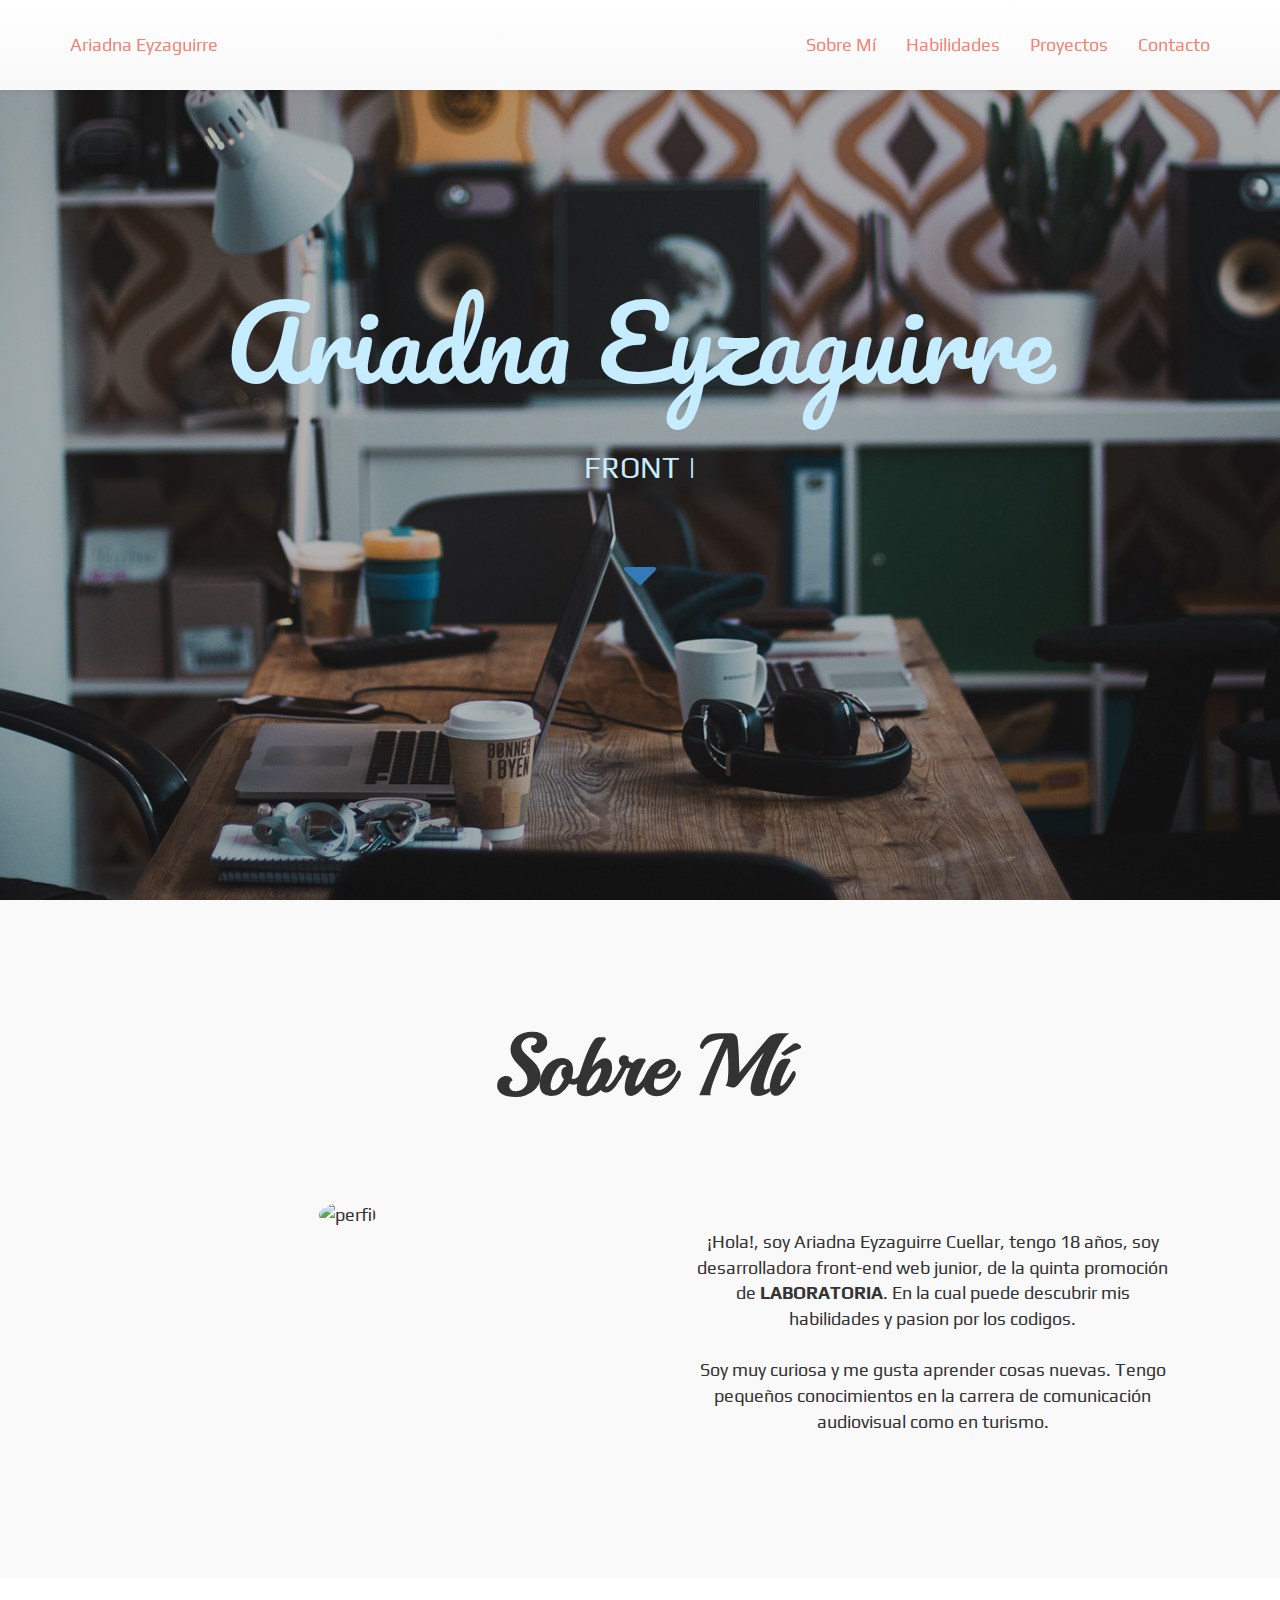
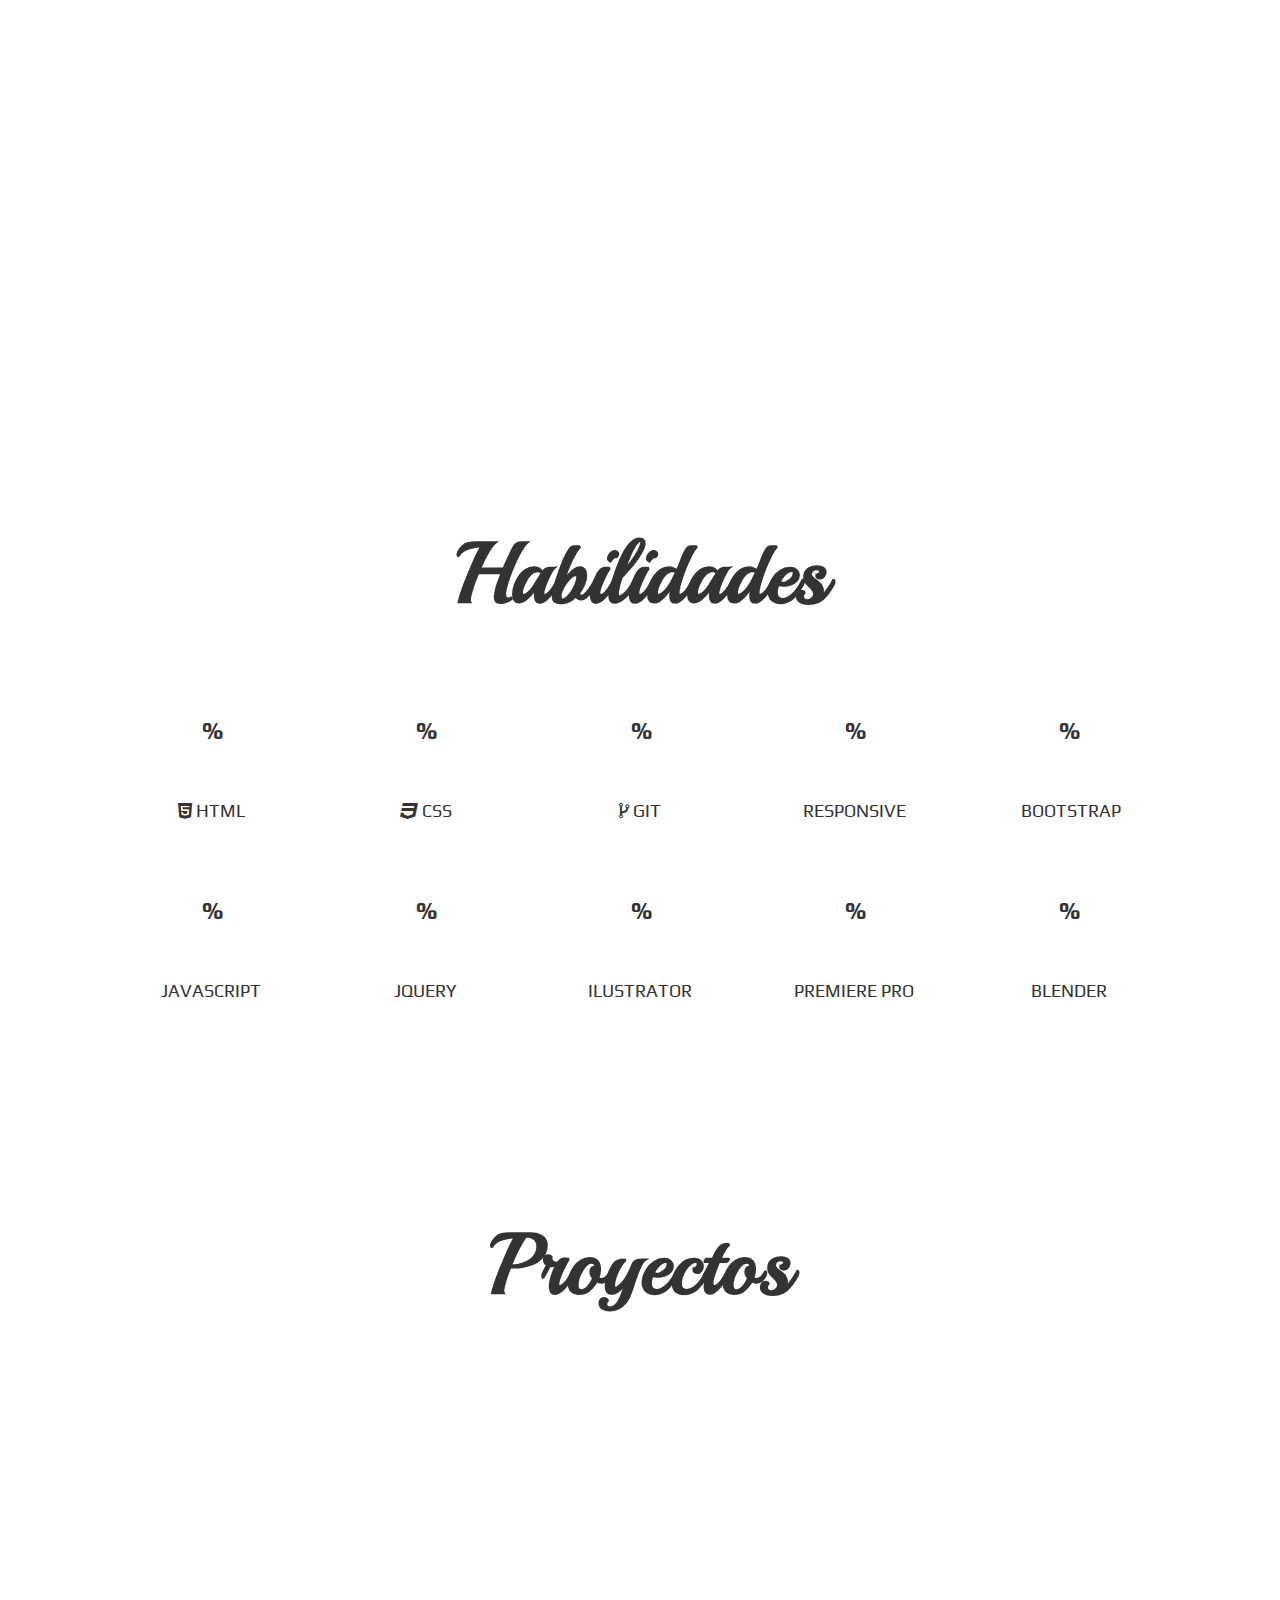
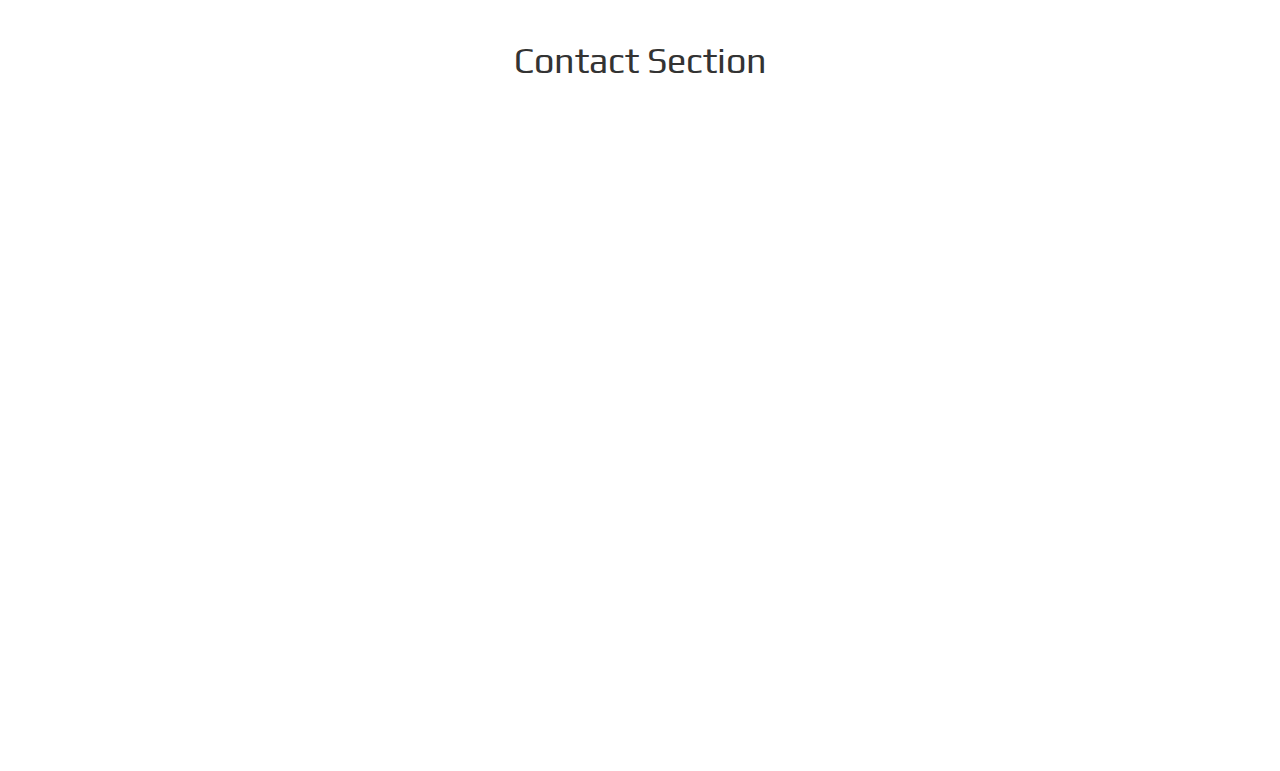
==== commit 46b0bb4a: "new portfolio" ====
--- a/index.html
+++ b/index.html
@@ -2,287 +2,223 @@
 <html lang="es">
 
 <head>
-    <meta charset="UTF-8">
+
+    <meta charset="utf-8">
     <meta http-equiv="X-UA-Compatible" content="IE=edge">
-    <meta name="viewport" content="width=device-width,user-scalable=no,initial-scale=1.0,maximun-scale=1.0,minimun-scale=1.0">
-
-    <title>Ariadna Eyzaguirre | Portafolio</title>
-
+    <meta name="viewport" content="width=device-width, initial-scale=1">
+
+    <title>Ariadna Eyzaguirre</title>
+    <!-- Icon -->
     <link rel="icon" type="image/png" href="img/icon.png">
-    <link rel="stylesheet" href="css/font-awesome.min.css">
-    <!--<link rel="stylesheet" href="css/animate.changethewords.css">-->
-    <link rel="stylesheet" href="css/bootstrap-theme.min.css">
-    <link rel="stylesheet" href="css/bootstrap.min.css">
-    <link rel="stylesheet" href="css/navbar-fixed-side.css">
+
+    <!-- Bootstrap Core CSS -->
+    <link href="css/bootstrap/bootstrap.min.css" rel="stylesheet">
+    <link rel="stylesheet" href="css/bootstrap/bootstrap-theme.min.css">
+    <link rel="stylesheet" href="css/bootstrap/col-15.css">
+
+    <!-- Font -->
+    <link rel="stylesheet" href="css/fonts/font-awesome.min.css">
+
+    <!-- Navbar Scrolling -->
+    <link href="css/scrolling-nav.css" rel="stylesheet">
+
+    <!-- Circle-Skills -->
+    <link rel="stylesheet" href="css/circle-skills/circle.css">
+    
+    
+    <!-- Main -->
     <link rel="stylesheet" href="css/main.css">
 
 </head>
 
-<body>
-    <div class="container-fluid">
-        <div class="row">
-            <!--BARRA-LATERAL-->
-            <div class="col-sm-2">
-                <nav class="navbar navbar-inverse navbar-fixed-side">
-                    <div class="container">
-                        <div class="navbar-header">
-                            <button class="navbar-toggle" data-target=".navbar-collapse" data-toggle="collapse">
-                                <span class="sr-only">Toggle navigation</span>
-                                <span class="icon-bar"></span>
-                                <span class="icon-bar"></span>
-                                <span class="icon-bar"></span>
-                            </button>
-                            <img src="img/perfil.jpg" alt="ariaeyza" class="avatar">
-                            <div class="logo-name" href="./">ARIADNA EYZAGUIRRE</div>
-                        </div>
-                        <div class="collapse navbar-collapse">
-                            <ul class="nav navbar-nav">
-                                <li><a href="#home" class="page-scroll">INICIO</a></li>
-                                <li><a href="#aboutMe" class="page-scroll">SOBRE MI</a></li>
-                                <li><a href="#skills" class="page-scroll">HABILIDAD</a></li>
-                                <li><a href="#portfolio" class="page-scroll">PORTAFOLIO</a></li>
-                                <li><a href="#contact" class="page-scroll">CONTACTO</a></li>
-                            </ul>
-                            <div class="text-center">Copyright &copy; 2016 | AriaEyza </div>
-                        </div>
+<body id="page-top" data-spy="scroll" data-target=".navbar-fixed-top">
+    <!-- Navigation -->
+    <nav class="navbar navbar-default navbar-fixed-top" role="navigation">
+        <div class="container">
+            <div class="navbar-header page-scroll">
+                <button type="button" class="navbar-toggle" data-toggle="collapse" data-target=".navbar-ex1-collapse">
+                    <span class="sr-only">Toggle navigation</span>
+                    <span class="icon-bar"></span>
+                    <span class="icon-bar"></span>
+                    <span class="icon-bar"></span>
+                </button>
+                <a class="navbar-brand page-scroll" href="#page-top"><p>Ariadna Eyzaguirre</p></a>
+            </div>
+
+            <div class="collapse navbar-collapse navbar-ex1-collapse">
+                <ul class="nav navbar-nav navbar-right">
+                    <li class="hidden">
+                        <a class="page-scroll" href="#page-top"></a>
+                    </li>
+                    <li><a class="page-scroll" href="#about">Sobre Mí</a></li>
+                    <li><a class="page-scroll" href="#skills">Habilidades</a></li>
+                    <li><a class="page-scroll" href="#project">Proyectos</a></li>
+                    <li><a class="page-scroll" href="#contact">Contacto</a></li>
+                </ul>
+            </div>
+        </div>
+    </nav>
+
+    <!-- Home Section -->
+    <section id="home" class="home-section">
+        <div class="container">
+            <div class="row">
+                <div class="col-lg-12 pt-10">
+                    <div class="text-home">
+                        <h1 class="pb-3">Ariadna Eyzaguirre</h1>
+                        <h2 id="maquinas" class="pb-3"></h2>
                     </div>
-                </nav>
-            </div>
-            <div class="col-sm-10">
-                <!--HOME-->
-                <section id="home">
-                    <div class="fluid-container cont-home">
-                        <div class="cont-text">
-                            <h1 class="title">ARIADNA EYZAGUIRRE</h1>
-                            <div class="line-space"></div>
-                            <div class="sub-title" id="maquinas"></div>
-                        </div>
-                    </div>
-                </section>
-                <!--SOBRE-MI-->
-                <section id="aboutMe">
-                    <div class="cont-aboutMe fluid-container">
-                        <div class="row">
-                            <h2 class="title">SOBRE MI</h2>
-                            <img src="img/separador.png" alt="separador">
-                        </div>
-                        <div class="row p-top42">
-                            <div class="col-sm-4">
-                                <img src="img/perfil.jpg" class="img-circle img-perfil" alt="perfil">
-                            </div>
-                            <div class="col-sm-7">
-                                <p class="p-top42">Hola!, tengo 18 años, soy desarrolladora front-end web junior, de la quinta promoción de LABORATORIA. Tengo conocimientos previos sobre la carrera de comunicación audiovisual.
-                                <br>Amo todo lo que esté referido al arte,la musica, la danza, dibujar en lienzo. Me gusta luchar por lo que me parece injusto o deshonesto, odio las mentiras me gusta ser directa e imparcial.
-                                <br>Mis pasatiempos son la fotografia y grabar pequeños momentos de la vida. Me gusta mucho viajar, soy autodidacta, curiosa, alegre!</p>
-                            </div>
-                        </div>
-                        <!--<div class="row">
-                            <div class="col-md-offset-2 col-md-8">
-                                <div id="changethewords">
-                                    Me apasiona
-                                    <span data-id="1">Codear</span>
-                                    <span data-id="2">Aprender</span>
-                                    <span data-id="3">la Fotografia</span>
-                                    <span data-id="4">los Animales</span>
-                                    <span data-id="5">las Danzas</span>
-                                    <span data-id="6">mi Familia</span>
-                                    <span data-id="7">mis Amigos</span>
-                                </div>
-                            </div>
-                        </div>
-                    </div>-->
-                </section>
-                <!--PORTAFOLIO-->
-                <section id="portfolio">
-                    <div class="fluid-container cont-portfolio">
-                        <div class="row">
-                            <h2 class="titulo">PORTAFOLIO</h2>
-                            <img src="img/separador.png" alt="separador">
-                        </div>
-                        <div class="row">
-                            <div class="col-lg-4 col-md-4 col-sm-4 col-xs-12">
-                                <div class="hovereffect">
-                                    <img class="img-responsive" src="img/portafolio/flatnes.png" alt="">
-                                    <div class="overlay">
-                                        <h2>Effect 13</h2>
-                                        <p><a href="#">LINK HERE</a></p>
-                                    </div>
-                                </div>
-                            </div>
-
-                            <div class="col-lg-4 col-md-4 col-sm-4 col-xs-12">
-                                <div class="hovereffect">
-                                    <img class="img-responsive" src="img/portafolio/laRepublica.png" alt="">
-                                    <div class="overlay">
-                                        <h2>Effect 13</h2>
-                                        <p><a href="#">LINK HERE</a></p>
-                                    </div>
-                                </div>
-                            </div>
-
-                            <div class="col-lg-4 col-md-4 col-sm-4 col-xs-12">
-                                <div class="hovereffect">
-                                    <img class="img-responsive" src="img/portafolio/flatnes.png" alt="">
-                                    <div class="overlay">
-                                        <h2>Effect 13</h2>
-                                        <p><a href="#">LINK HERE</a></p>
-                                    </div>
-                                </div>
-                            </div>
-                        </div>
-
-                        <div class="row">
-                            <div class="col-lg-4 col-md-4 col-sm-4 col-xs-12">
-                                <div class="hovereffect">
-                                    <img class="img-responsive" src="img/portafolio/laRepublica.png" alt="">
-                                    <div class="overlay">
-                                        <h2>Effect 13</h2>
-                                        <p>
-                                            <a href="#">LINK HERE</a>
-                                        </p>
-                                    </div>
-                                </div>
-                            </div>
-
-                            <div class="col-lg-4 col-md-4 col-sm-4 col-xs-12">
-                                <div class="hovereffect">
-                                    <img class="img-responsive" src="img/portafolio/flatnes.png" alt="">
-                                    <div class="overlay">
-                                        <h2>Effect 13</h2>
-                                        <p>
-                                            <a href="#">LINK HERE</a>
-                                        </p>
-                                    </div>
-                                </div>
-                            </div>
-
-                            <div class="col-lg-4 col-md-4 col-sm-4 col-xs-12">
-                                <div class="hovereffect">
-                                    <img class="img-responsive" src="img/portafolio/laRepublica.png" alt="">
-                                    <div class="overlay">
-                                        <h2>Effect 13</h2>
-                                        <p>
-                                            <a href="#">LINK HERE</a>
-                                        </p>
-                                    </div>
-                                </div>
-                            </div>
-                        </div>
-                    </div>
-                </section>
-                <!--HABILIDAD-->
-                <section id="skills">
-                    <div class="fluid-container cont-skills">
-                        <div class="row">
-                            <h2 class="title">HABILIDAD</h2>
-                            <img src="img/separador.png" alt="separador">
-                        </div>
-                        <div class="row">
-                            <div class="col-sm-6">
-                                <div class="skillbar clearfix " data-percent="90%">
-                                    <div class="skillbar-title" style="background:transparent;"><span>HTML5</span></div>
-                                    <div class="skillbar-bar" style="background: #e67e22;"></div>
-                                    <div class="skill-bar-percent">90%</div>
-                                </div>
-
-                                <div class="skillbar clearfix " data-percent="75%">
-                                    <div class="skillbar-title" style="background:transparent;"><span>CSS3</span></div>
-                                    <div class="skillbar-bar" style="background: #3498db;"></div>
-                                    <div class="skill-bar-percent">75%</div>
-                                </div>
-
-                                <div class="skillbar clearfix " data-percent="75%">
-                                    <div class="skillbar-title" style="background:transparent;"><span>RESPONSIVE</span></div>
-                                    <div class="skillbar-bar" style="background: #525252;"></div>
-                                    <div class="skill-bar-percent">75%</div>
-                                </div>
-
-                                <div class="skillbar clearfix " data-percent="65%">
-                                    <div class="skillbar-title" style="background:transparent;"><span>GITHUB</span></div>
-                                    <div class="skillbar-bar" style="background: #009688;"></div>
-                                    <div class="skill-bar-percent">65%</div>
-                                </div>
-                            </div>
-
-                            <div class="col-sm-6">
-                                <div class="skillbar clearfix " data-percent="70%">
-                                    <div class="skillbar-title" style="background:transparent;"><span>BOOTSTRAP</span></div>
-                                    <div class="skillbar-bar" style="background: #2ecc71;"></div>
-                                    <div class="skill-bar-percent">70%</div>
-                                </div>
-
-                                <div class="skillbar clearfix " data-percent="60%">
-                                    <div class="skillbar-title" style="background:transparent;"><span>JAVASCRIPT</span></div>
-                                    <div class="skillbar-bar" style="background: #5a68a5;"></div>
-                                    <div class="skill-bar-percent">60%</div>
-                                </div>
-
-                                <div class="skillbar clearfix " data-percent="30%">
-                                    <div class="skillbar-title" style="background:transparent;"><span>jQuery</span></div>
-                                    <div class="skillbar-bar" style="background: #2c3e50;"></div>
-                                    <div class="skill-bar-percent">30%</div>
-                                </div>
-
-                            </div>
-                        </div>
-                    </div>
-                </section>
-                <!--CONTACTO-->
-                <section id="contact">
-                    <div class="fluid-container cont-contact">
-                        <div class="row">
-                            <div class="col-md-offset-2 col-md-8">
-                                <div class="mar-top10-rem">
-                                    <h2 class="title">CONTACTO</h2>
-                                    <p>Me puede contactar mediante:</p>
-                                    <a href="mailto:ariadna.eyzaguirre@gmail.com">ariadna.eyzaguirre@gmail.com</a>
-                                    <ul class="social-network">
-                                        <li>
-                                            <a href="https://www.linkedin.com/in/ariadna-eyzaguirre">
-                                                <span class="fa-stack fa-2x icon-social">
-                                                   <i class="fa fa-circle fa-stack-2x"></i>
-                                                   <i class="fa fa-linkedin fa-stack-1x fa-inverse"></i>
-                                               </span>
-                                            </a>
-                                        </li>
-                                        <li>
-                                            <a href="https://github.com/ariadnaeyza">
-                                                <span class="fa-stack fa-2x icon-social">
-                                                   <i class="fa fa-circle fa-stack-2x"></i>
-                                                   <i class="fa fa fa-github fa-stack-1x fa-inverse"></i>
-                                               </span>
-                                            </a>
-                                        </li>
-                                        <li>
-                                            <a href="https://es.pinterest.com/ariaeyza/">
-                                                <span class="fa-stack fa-2x icon-social">
-                                                   <i class="fa fa-circle fa-stack-2x"></i>
-                                                   <i class="fa fa-pinterest fa-stack-1x fa-inverse"></i>
-                                               </span>
-                                            </a>
-                                        </li>
-                                        <li>
-                                            <a href="mailto:ariadna.eyzaguirre@gmail.com">
-                                                <span class="fa-stack fa-2x icon-social">
-                                                   <i class="fa fa-circle fa-stack-2x"></i>
-                                                   <i class="fa fa-envelope fa-stack-1x fa-inverse"></i>         
-                                               </span>
-                                            </a>
-                                        </li>
-                                    </ul>
-                                </div>
-                            </div>
-                        </div>
-                    </div>
-                </section>
-            </div>
-        </div>
-    </div>
-    <!--JS-->
-    <!--<script src="js/jquery.changethewords.js"></script>-->
-    <script src="js/jquery.min.js"></script>
-    <script src="js/bootstrap.js"></script>
-    <script src="js/main.js" type="text/javascript"></script>
+                    <a class="btn page-scroll" href="#about"><i class="fa fa-sort-desc fa-4x"></i></a>
+                </div>
+            </div>
+        </div>
+    </section>
+
+    <!-- About Section -->
+    <section id="about" class="about-section pb-10">
+        <div class="container">
+            <div class="row">
+                <div class="col-lg-12">
+                    <h1>Sobre Mí</h1>
+                </div>
+            </div>
+            <div class="row pt-5">
+                <div class="col-sm-6 col-lg-6">
+                    <img src="img/perfil.jpg" alt="perfil" class="img-circle img-perfil slideanim slide">
+                </div>
+                <div class="co-sm-6 col-lg-6 pt-2">
+                    <p>¡Hola!, soy Ariadna Eyzaguirre Cuellar, tengo 18 años, soy desarrolladora front-end web junior, de la quinta promoción de <b>LABORATORIA</b>. En la cual puede descubrir mis habilidades y pasion por los codigos.
+                        <br>
+                        <br> Soy muy curiosa y me gusta aprender cosas nuevas. Tengo pequeños conocimientos en la carrera de comunicación audiovisual como en turismo.
+                    </p>
+                </div>
+            </div>
+        </div>
+    </section>
+    
+    <!-- Space -->
+    <div class="space1"></div>
+
+    <!-- Skills Section -->
+    <section id="skills" class="skills-section progreso-bar pb-10">
+        <div class="container">
+            <div class="row">
+                <div class="col-lg-12">
+                    <h1>Habilidades</h1>
+                </div>
+            </div>
+            <div class="row mrl-3">
+                <div class="col-xs-6 col-sm-4 col-lg-15">
+                    <span class="chart" data-percent="80">
+                        <span class="percent"></span>
+                    </span>
+                    <h4><i class="fa fa-html5 "></i> HTML</h4>
+                </div>
+                <div class=" col-xs-6 col-sm-4 col-lg-15">
+                    <span class="chart" data-percent="75">
+                        <span class="percent"></span>
+                    </span>
+                    <h4><i class="fa fa-css3"></i> CSS </h4>
+                </div>
+                <div class="col-xs-6 col-sm-4 col-lg-15">
+                    <span class="chart" data-percent="80">
+                        <span class="percent"></span>
+                    </span>
+                    <h4><i class="fa fa-code-fork"></i> GIT</h4>
+                </div>
+                <div class="col-xs-6 col-sm-4 col-lg-15">
+                    <span class="chart" data-percent="70">
+                        <span class="percent"></span>
+                    </span>
+                    <h4>RESPONSIVE</h4>
+                </div>
+                <div class="col-xs-6 col-sm-4 col-lg-15">
+                    <span class="chart" data-percent="65">
+                        <span class="percent"></span>
+                    </span>
+                    <h4><i class="fa fa-icon-bold"></i> BOOTSTRAP</h4>
+                </div>
+                <div class="col-xs-6 col-sm-4 col-lg-15">
+                    <span class="chart" data-percent="40">
+                        <span class="percent"></span>
+                    </span>
+                    <h4>JAVASCRIPT</h4>
+                </div>
+                <div class="col-xs-6 col-sm-4 col-lg-15">
+                    <span class="chart" data-percent="75">
+                        <span class="percent"></span>
+                    </span>
+                    <h4>JQUERY</h4>
+                </div>
+                <div class="col-xs-6 col-sm-4 col-lg-15">
+                    <span class="chart" data-percent="95">
+                        <span class="percent"></span>
+                    </span>
+                    <h4>ILUSTRATOR</h4>
+                </div>
+                <div class="col-xs-6 col-sm-4 col-lg-15">
+                    <span class="chart" data-percent="65">
+                        <span class="percent"></span>
+                    </span>
+                    <h4>PREMIERE PRO</h4>
+                </div>
+                <div class="col-xs-6 col-sm-4 col-lg-15">
+                    <span class="chart" data-percent="5">
+                        <span class="percent"></span>
+                    </span>
+                    <h4>BLENDER</h4>
+                </div>
+            </div>
+        </div>
+    </section>
+
+    <!-- Projects Section -->
+    <section id="project" class="project-section pb-10">
+        <div class="container">
+            <div class="row">
+                <div class="col-lg-12">
+                    <h1>Proyectos</h1>
+                </div>
+            </div>
+            <div class="row">
+                <div class="col-lg-3 col-md-4 col-sm-6 col-xs-12">
+                </div>
+            </div>
+        </div>
+    </section>
+
+    <!-- Contact Section -->
+    <section id="contact" class="contact-section">
+        <div class="container">
+            <div class="row">
+                <div class="col-lg-12">
+                    <h1>Contact Section</h1>
+                </div>
+            </div>
+        </div>
+    </section>
+
+    <!-- jQuery -->
+    <script src="js/jquery.js"></script>
+
+    <!-- Bootstrap JavaScript -->
+    <script src="js/bootstrap.min.js"></script>
+
+    <!-- Scrolling Nav JavaScript -->
+    <script src="js/jquery.easing.min.js"></script>
+    <script src="js/scrolling-nav.js"></script>
+    
+    <!--Circle-Skills -->
+    <script src="js/jquery.easypiechart.min.js"></script>
+    <script src="js/waypoints.min.js"></script>
+    <script src="js/circle.js"></script>
+
+    <!-- Text Machine Javascript -->
+    <script src="js/machine-word.js"></script>
+    
+    <!-- Project -->
+    <script src="js/project-hover.js"></script>
+
 </body>
 
 </html>--- a/css/bootstrap/col-15.css
+++ b/css/bootstrap/col-15.css
@@ -0,0 +1,39 @@
+.col-xs-15,
+.col-sm-15,
+.col-md-15,
+.col-lg-15
+{
+    position: relative;
+    min-height: 1px;
+    padding-right: 10px;
+    padding-left: 10px;
+}
+.col-xs-15
+{
+    width: 20%;
+    float: left;
+}
+@media (min-width: 768px)
+{
+    .col-sm-15
+    {
+        width: 20%;
+        float: left;
+    }
+}
+@media (min-width: 992px)
+{
+    .col-md-15
+    {
+        width: 20%;
+        float: left;
+    }
+}
+@media (min-width: 1200px)
+{
+    .col-lg-15
+    {
+        width: 20%;
+        float: left;
+    }
+}--- a/css/scrolling-nav.css
+++ b/css/scrolling-nav.css
@@ -0,0 +1,72 @@
+body {
+    width: 100%;
+    height: 100%;
+}
+
+html {
+    width: 100%;
+    height: 100%;
+}
+
+.navbar {
+    margin-bottom: 0;
+    z-index: 9999;
+    border: 0;
+    font-size: 12px !important;
+    line-height: 1.42857143 !important;
+    border-radius: 0;
+}
+.navbar li a, .navbar .navbar-brand {
+    color: salmon !important;
+}
+.navbar-nav li a:hover, .navbar-nav li.active a {
+    color: gray !important;
+    background-color: #fff !important;
+}
+
+@media(min-width:767px) {
+    .navbar {
+        padding: 20px 0;
+        -webkit-transition: background .5s ease-in-out,padding .5s ease-in-out;
+        -moz-transition: background .5s ease-in-out,padding .5s ease-in-out;
+        transition: background .5s ease-in-out,padding .5s ease-in-out;
+    }
+
+    .top-nav-collapse {
+        padding: 0;
+    }
+}
+
+.home-section {
+    height: 100%;
+    padding-top: 150px;
+    background-image: url(../img/background/bg-home.jpg);
+    background-attachment: fixed;
+    background-repeat: no-repeat;
+    background-size: cover;
+    background-position: center;
+}
+
+.about-section {
+    padding-top: 100px;
+    background: #f9f9f9;
+}
+
+.skills-section {
+    padding-top: 80px;
+}
+
+.project-section {
+    padding-top: 60px;
+    background-image: url(../img/background/bg-project.jpg);
+    background-attachment: fixed;
+    background-repeat: no-repeat;
+    background-size: cover;
+    background-position: center;
+}
+
+.contact-section {
+    height: 100%;
+    padding-top: 150px;
+    background: #fff;
+}--- a/css/circle-skills/circle.css
+++ b/css/circle-skills/circle.css
@@ -0,0 +1,29 @@
+.chart {
+  position: relative;
+  display: inline-block;
+  width: 100px;
+  height: 100px;
+  margin-top: 30px;
+  margin-bottom: 10px;
+  text-align: center;
+}
+
+.chart canvas {
+  position: absolute;
+  top: 0;
+  left: 0;
+}
+
+.percent {
+  display: inline-block;
+  line-height: 100px;
+  z-index: 2;
+  font-weight: bold;
+  font-size: 25px;
+}
+
+.percent:after {
+  content: '%';
+  margin-left: 0.1em;
+  font-size: 1em;
+}--- a/css/main.css
+++ b/css/main.css
@@ -1,284 +1,138 @@
-@import url('https://fonts.googleapis.com/css?family=Montserrat');
+@import url('https://fonts.googleapis.com/css?family=Lobster|Play|Pacifico|Playball');
 
 *{
-    box-sizing: border-box;
-    -moz-box-sizing: border-box;
-    font-family: 'Montserrat', serif;
-    margin: 0px;
-    padding: 0px;
+    margin: 0;
+    padding: 0;
+    font-size: 18px;
+    font-family: 'Play', sans-serif;
     text-align: center;
 }
 
-/*============UTILIDADES==========*/
-.p-15{
-    padding: 15px;
+/*UTILICES*/
+.mrl-3{
+    margin: 0px 3%;
 }
-.p-top42{
-    padding-top: 42px;
+.pt-2{
+    padding-top: 2%;
 }
-/*=============MENU==============*/
-.avatar{
-    width: 100%
+.pt-5{
+    padding-top: 5%;
 }
-.logo-name {
-    background-color: rgba(96, 125, 139, 0.41);
-    color: #Eee;
-    font-weight: bold;
-    padding-top: 4%;
-    padding-bottom: 4%;
+.pt-10{
+    padding-top: 10%;
+}
+.pb-10{
+    padding-bottom: 10%;
+}
+.pb-3{
+    padding-bottom: 3%;
 }
 
-@media screen and (max-width: 768px){
-    .avatar{
-        display:none;
-    }
-}
-/**==========SECCIONES===========*/
-.title{
-    font-size: 38px;
-    text-transform: uppercase;
-    font-weight: 700;
-    margin-bottom: 20px;
-    font-family: 'Montserrat', sans-serif;
-}
-.line-space{
-    border-bottom:1px solid #fff;
-    margin:0 auto;
-    margin-top: 20px;
-    margin-bottom: 25px;
-    width: 20%;
-}
-/*=========HOME=========*/
-.cont-home{
-    background-image: url(../img/banner/intro-bg.jpg);
+/*SPACE*/
+.space1{
+    background-image: url(../img/background/space-one.jpg);
     background-attachment: fixed;
     background-size: cover;
-    background-position: center; 
-    height: 650px;
+    background-position: center;
+    height: 50%;
 }
-.cont-text{
-    padding-top: 231px;
-    color: white;
+
+/*HOME*/
+.text-home{
+    color: rgb(197, 237, 255);
 }
-.title{
-    font-size: -webkit-xxx-large;
+.text-home h1{
+    font-size: 100px;
+    font-family: 'Pacifico', cursive;
 }
-.sub-title{
-    font-size: large;
-}
-/*================ABOUT-ME================*/
-.img-perfil{
-    width: 297px;
-}
-.cont-aboutMe{
-    background-color: #60D7A9;
-    color: #334455;
-    height: 65rem;
-}
-@media screen and (max-width:768px){
-    .img-perfil{
-        width: 50%;
+@media screen and (max-width:998px){
+    .text-home{
+        text-align: center;
     }
 }
 
-/*============PORTAFOLIO============*/
-.cont-portfolio{
-    background-attachment: fixed;
-    background-image: url(../img/banner/bg-portfolio.jpg);
-    background-size: cover;
-    background-position: center;
-    color: white;  
-    padding-top: 13px;
-    padding-bottom: 12%;
-    padding-left: 20px;
-    padding-right: 20px;
+/*ABOUT-ME*/
+#about h1{
+    font-size: 85px;
+    font-family: 'Playball', cursive;
+    font-weight:bold;
+    padding-bottom: 20px;
 }
-.hovereffect {
-    width: 100%;
-    height: 100%;
-    float: left;
-    overflow: hidden;
-    position: relative;
-    text-align: center;
-    cursor: default;
-    margin: 10px 0px 10px 0px;
+.img-perfil {
+    width: 270px;
+}
+#about p{
+    font-family: 'Play', sans-serif;
+    font-size: 18px;
+    padding: 5px 39px;
+}
+.slideanim {visibility:hidden;}
+.slide {
+    animation-name: slide;
+    -webkit-animation-name: slide;
+    animation-duration: 1s;
+    -webkit-animation-duration: 1s;
+    visibility: visible;
+}
+@keyframes slide {
+    0% {
+        opacity: 0;
+        transform: translateY(70%);
+    } 
+    100% {
+        opacity: 1;
+        transform: translateY(0%);
+    }
+}
+@-webkit-keyframes slide {
+    0% {
+        opacity: 0;
+        -webkit-transform: translateY(70%);
+    } 
+    100% {
+        opacity: 1;
+        -webkit-transform: translateY(0%);
+    }
+}
+@media screen and (max-width: 768px){
+    #about h1{
+        font-size: 80px;
+    }
 }
 
-.hovereffect .overlay {
-    position: absolute;
-    overflow: hidden;
-    width: 80%;
-    height: 80%;
-    left: 10%;
-    top: 10%;
-    border-bottom: 1px solid #FFF;
-    border-top: 1px solid #FFF;
-    -webkit-transition: opacity 0.35s, -webkit-transform 0.35s;
-    transition: opacity 0.35s, transform 0.35s;
-    -webkit-transform: scale(0,1);
-    -ms-transform: scale(0,1);
-    transform: scale(0,1);
+/*SKILLS*/
+#skills h1{
+    font-size: 85px;
+    font-family: 'Playball', cursive;
+    font-weight:bold;
+    padding-bottom: 20px;
 }
 
-.hovereffect:hover .overlay {
-    opacity: 1;
-    filter: alpha(opacity=100);
-    -webkit-transform: scale(1);
-    -ms-transform: scale(1);
-    transform: scale(1);
+/*PROJECT*/
+#project h1{
+    font-size: 85px;
+    font-family: 'Playball', cursive;
+    font-weight:bold;
+    padding-bottom: 20px;
+}
+.thumbail img{
+    width: 100%;
+}
+.thumbail {
+    position:relative;
+    overflow:hidden;
 }
 
-.hovereffect img {
-    display: block;
-    position: relative;
-    -webkit-transition: all 0.35s;
-    transition: all 0.35s;
-    width: 100%;
-    height: 100%;
-}
-
-.hovereffect:hover img {
-    filter: url('data:image/svg+xml;charset=utf-8,<svg xmlns="http://www.w3.org/2000/svg"><filter id="filter"><feComponentTransfer color-interpolation-filters="sRGB"><feFuncR type="linear" slope="0.6" /><feFuncG type="linear" slope="0.6" /><feFuncB type="linear" slope="0.6" /></feComponentTransfer></filter></svg>#filter');
-    filter: brightness(0.6);
-    -webkit-filter: brightness(0.6);
-}
-
-.hovereffect h2 {
-    text-transform: uppercase;
-    text-align: center;
-    position: relative;
-    font-size: 17px;
-    background-color: transparent;
-    color: #FFF;
-    padding: 1em 0;
-    opacity: 0;
-    filter: alpha(opacity=0);
-    -webkit-transition: opacity 0.35s, -webkit-transform 0.35s;
-    transition: opacity 0.35s, transform 0.35s;
-    -webkit-transform: translate3d(0,-100%,0);
-    transform: translate3d(0,-100%,0);
-}
-
-.hovereffect a, hovereffect p {
-    color: #FFF;
-    padding: 1em 0;
-    opacity: 0;
-    filter: alpha(opacity=0);
-    -webkit-transition: opacity 0.35s, -webkit-transform 0.35s;
-    transition: opacity 0.35s, transform 0.35s;
-    -webkit-transform: translate3d(0,100%,0);
-    transform: translate3d(0,100%,0);
-}
-
-.hovereffect:hover a, .hovereffect:hover p, .hovereffect:hover h2 {
-    opacity: 1;
-    filter: alpha(opacity=100);
-    -webkit-transform: translate3d(0,0,0);
-    transform: translate3d(0,0,0);
-}
-
-/*==============HABILIDADES==================*/
-.cont-skills{
-    color: #334455;
-    height: 65rem;
-    background-color:#60D7A9;
-}
-.skillbar {
-    position:relative;
-    display:block;
-    margin-bottom:15px;
-    width:100%;
-    background:#eee;
-    height:35px;
-    border-radius:3px;
-    -moz-border-radius:3px;
-    -webkit-border-radius:3px;
-    -webkit-transition:0.4s linear;
-    -moz-transition:0.4s linear;
-    -ms-transition:0.4s linear;
-    -o-transition:0.4s linear;
-    transition:0.4s linear;
-    -webkit-transition-property:width, background-color;
-    -moz-transition-property:width, background-color;
-    -ms-transition-property:width, background-color;
-    -o-transition-property:width, background-color;
-    transition-property:width, background-color;
-}
-
-.skillbar-title {
+.caption {
     position:absolute;
     top:0;
-    left:0;
-    width:110px;
-    font-weight:bold;
-    font-size:13px;
-    color:#ffffff;
-    background:#6adcfa;
-    -webkit-border-top-left-radius:3px;
-    -webkit-border-bottom-left-radius:4px;
-    -moz-border-radius-topleft:3px;
-    -moz-border-radius-bottomleft:3px;
-    border-top-left-radius:3px;
-    border-bottom-left-radius:3px;
-}
-
-.skillbar-title span {
-    display:block;
-    background:rgba(0, 0, 0, 0.1);
-    height:35px;
-    line-height:35px;
-    -webkit-border-top-left-radius:3px;
-    -webkit-border-bottom-left-radius:3px;
-    -moz-border-radius-topleft:3px;
-    -moz-border-radius-bottomleft:3px;
-    border-top-left-radius:3px;
-    border-bottom-left-radius:3px;
-}
-
-.skillbar-bar {
-    height:35px;
-    width:0px;
-    background:#6adcfa;
-    border-radius:3px;
-    -moz-border-radius:3px;
-    -webkit-border-radius:3px;
-}
-
-.skill-bar-percent {
-    position:absolute;
-    right:10px;
-    top:0;
-    font-size:11px;
-    height:35px;
-    line-height:35px;
-    color:#ffffff;
-    color:rgba(0, 0, 0, 0.4);
-}
-/*==========CONTACTO==========*/
-.cont-contact{
-    background-attachment: fixed;
+    right:0;
     background-color: black;
-    background-image: url(../img/banner/bg-contacto.png);
-    background-size: cover;
-    background-position: center;
-    color: white;
-    height: 48em;
-    padding: 17% 0% 0% 0%;
-}
-ul.social-network {	
-    margin: 0;
-    margin-left:0;
-    padding-left: 0;
-    list-style: none;
-}
-ul.social-network li {
-    margin: 5px 5px;
-    display: inline;
-}
-
-ul.social-network li a:hover span .fa-circle {
-    color: black;
-}
-.icon-social{
-    color: #a94442;
-}
+    width:100%;
+    height:100%;
+    padding:2%;
+    display: none;
+    text-align:center;
+    color:#fff !important;
+    z-index:2;
+}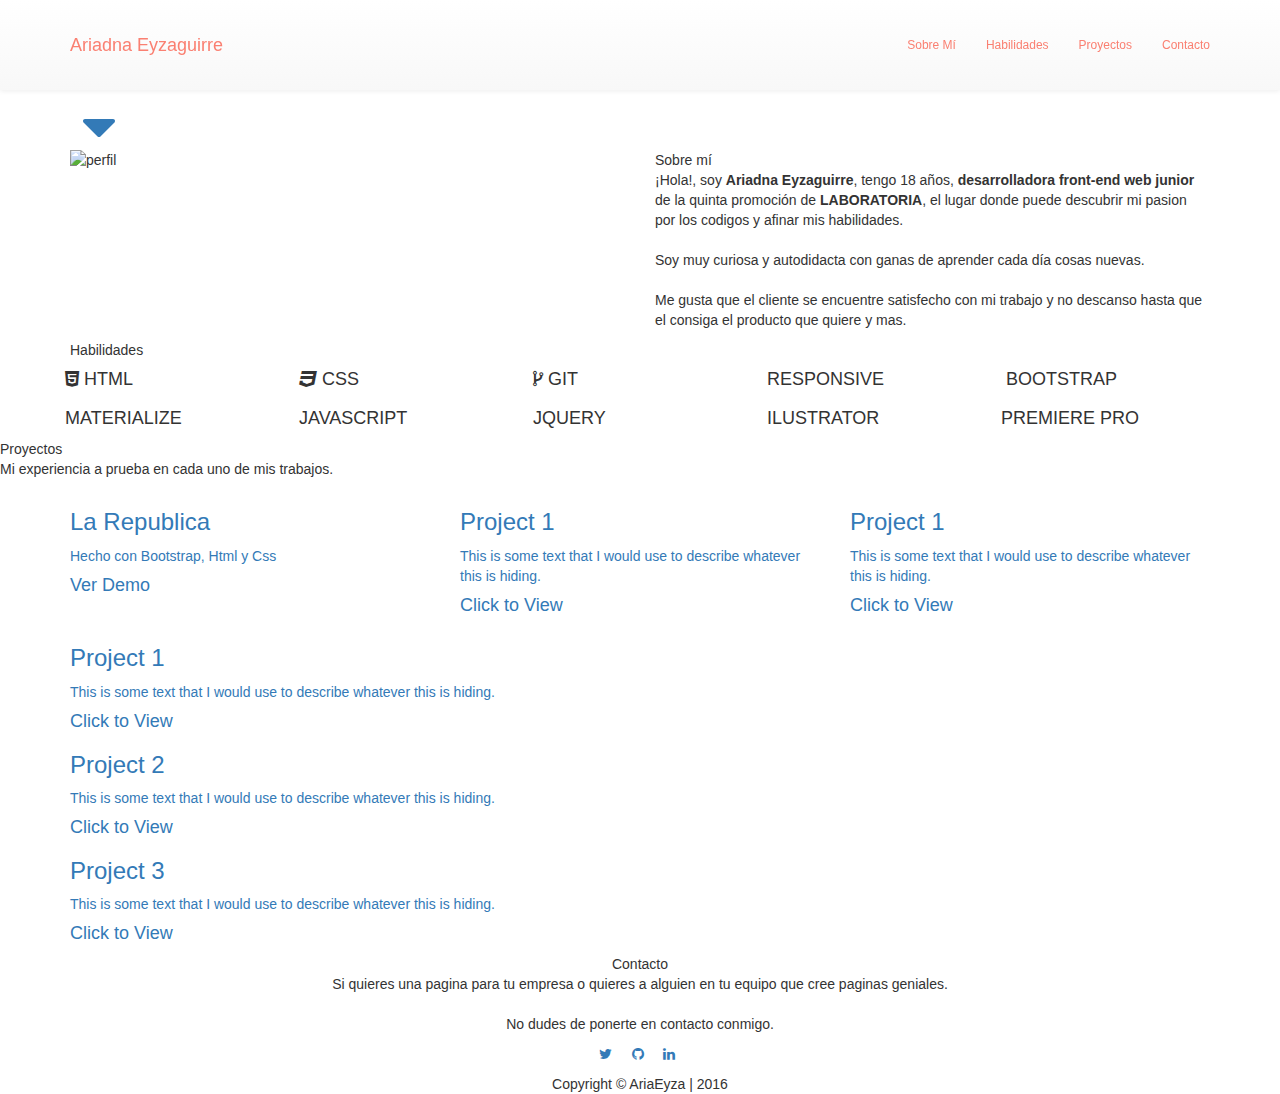
==== commit a7485842: "subiendo" ====
--- a/index.html
+++ b/index.html
@@ -1,34 +1,31 @@
 <!DOCTYPE html>
-<html lang="es">
+<html>
 
 <head>
-
-    <meta charset="utf-8">
-    <meta http-equiv="X-UA-Compatible" content="IE=edge">
+    <meta charset="UTF-8">
+    <title>Ariadna Eyzaguirre</title>
     <meta name="viewport" content="width=device-width, initial-scale=1">
 
-    <title>Ariadna Eyzaguirre</title>
-    <!-- Icon -->
-    <link rel="icon" type="image/png" href="img/icon.png">
-
-    <!-- Bootstrap Core CSS -->
-    <link href="css/bootstrap/bootstrap.min.css" rel="stylesheet">
-    <link rel="stylesheet" href="css/bootstrap/bootstrap-theme.min.css">
+    <!----------------------BOOTSTRAP------------------------->
+    <link rel='stylesheet' href='css/bootstrap/bootstrap-theme.min.css'>
+    <link rel="stylesheet" href="css/bootstrap/bootstrap.min.css">
     <link rel="stylesheet" href="css/bootstrap/col-15.css">
-
-    <!-- Font -->
-    <link rel="stylesheet" href="css/fonts/font-awesome.min.css">
-
-    <!-- Navbar Scrolling -->
-    <link href="css/scrolling-nav.css" rel="stylesheet">
-
-    <!-- Circle-Skills -->
-    <link rel="stylesheet" href="css/circle-skills/circle.css">
-    
-    
-    <!-- Main -->
-    <link rel="stylesheet" href="css/main.css">
-
+    <!---------------------FONT-AWESOME----------------------->
+    <link rel='stylesheet' href='css/fonts/font-awesome.min.css'>
+    <!----------------------ANIMATE-------------------------->
+    <link rel='stylesheet prefetch' href='css/animate/animate.min.css'>
+    <!----------------------GENERAL-------------------------->
+    <link rel="stylesheet" href="css/style.css">
+    <!-----------------------NAVBAR-------------------------->
+    <link rel="stylesheet" href="css/scrolling-nav.css">
+    <!-----------------------HOME---------------------------->
+    <link rel="stylesheet" href="css/home.css">
+    <!---------------------ABOUT-ME-------------------------->
+    <link rel="stylesheet" href="css/about-me.css">
+    <!-----------------------SKILLS-------------------------->
+    <link rel="stylesheet" href="css/skills.css">
+    <!----------------------PROJECT-------------------------->
+    <link rel="stylesheet" href="css/portfolio.css">
 </head>
 
 <body id="page-top" data-spy="scroll" data-target=".navbar-fixed-top">
@@ -42,7 +39,9 @@
                     <span class="icon-bar"></span>
                     <span class="icon-bar"></span>
                 </button>
-                <a class="navbar-brand page-scroll" href="#page-top"><p>Ariadna Eyzaguirre</p></a>
+                <a class="navbar-brand page-scroll" href="#page-top">
+                    <p>Ariadna Eyzaguirre</p>
+                </a>
             </div>
 
             <div class="collapse navbar-collapse navbar-ex1-collapse">
@@ -50,7 +49,7 @@
                     <li class="hidden">
                         <a class="page-scroll" href="#page-top"></a>
                     </li>
-                    <li><a class="page-scroll" href="#about">Sobre Mí</a></li>
+                    <li><a class="page-scroll" href="#aboutme">Sobre Mí</a></li>
                     <li><a class="page-scroll" href="#skills">Habilidades</a></li>
                     <li><a class="page-scroll" href="#project">Proyectos</a></li>
                     <li><a class="page-scroll" href="#contact">Contacto</a></li>
@@ -60,51 +59,51 @@
     </nav>
 
     <!-- Home Section -->
-    <section id="home" class="home-section">
+    <section id="home">
         <div class="container">
             <div class="row">
                 <div class="col-lg-12 pt-10">
                     <div class="text-home">
                         <h1 class="pb-3">Ariadna Eyzaguirre</h1>
-                        <h2 id="maquinas" class="pb-3"></h2>
+                        <h2 id="text" class="pb-3"></h2>
                     </div>
-                    <a class="btn page-scroll" href="#about"><i class="fa fa-sort-desc fa-4x"></i></a>
-                </div>
-            </div>
-        </div>
-    </section>
-
-    <!-- About Section -->
-    <section id="about" class="about-section pb-10">
+                    <a class="btn page-scroll" href="#aboutme"><i class="fa fa-sort-desc fa-4x"></i></a>
+                </div>
+            </div>
+        </div>
+    </section>
+
+    <!-- #aboutme -->
+    <section id="aboutme" class="pb-10">
+        <div class="container">
+            <div class="row">
+                <div class="col-lg-6">
+                    <img class="img-responsive wow fadeInDown" src="img/perfil.jpg" alt="perfil">
+                </div>
+                <div class="col-lg-6">
+                    <div class="intro-text">
+                        <div class="name wow fadeInLeft">Sobre mí</div>
+                        <div class="text wow fadeInRight">
+                            <p>¡Hola!, soy <b>Ariadna Eyzaguirre</b>, tengo 18 años, <b>desarrolladora front-end web junior</b> de la quinta promoción de <b>LABORATORIA</b>, el lugar donde puede descubrir mi pasion por los codigos y afinar mis habilidades.
+                                <br>
+                                <br> Soy muy curiosa y autodidacta con ganas de aprender cada día cosas nuevas.
+                                <br>
+                                <br>Me gusta que el cliente se encuentre satisfecho con mi trabajo y no descanso hasta que el consiga el producto que quiere y mas.
+                            </p>
+                        </div>
+                    </div>
+                </div>
+            </div>
+        </div>
+    </section>
+    <!-- / #Introduction -->
+
+    <!-- Skills Section -->
+    <section id="skills" class="pb-10">
         <div class="container">
             <div class="row">
                 <div class="col-lg-12">
-                    <h1>Sobre Mí</h1>
-                </div>
-            </div>
-            <div class="row pt-5">
-                <div class="col-sm-6 col-lg-6">
-                    <img src="img/perfil.jpg" alt="perfil" class="img-circle img-perfil slideanim slide">
-                </div>
-                <div class="co-sm-6 col-lg-6 pt-2">
-                    <p>¡Hola!, soy Ariadna Eyzaguirre Cuellar, tengo 18 años, soy desarrolladora front-end web junior, de la quinta promoción de <b>LABORATORIA</b>. En la cual puede descubrir mis habilidades y pasion por los codigos.
-                        <br>
-                        <br> Soy muy curiosa y me gusta aprender cosas nuevas. Tengo pequeños conocimientos en la carrera de comunicación audiovisual como en turismo.
-                    </p>
-                </div>
-            </div>
-        </div>
-    </section>
-    
-    <!-- Space -->
-    <div class="space1"></div>
-
-    <!-- Skills Section -->
-    <section id="skills" class="skills-section progreso-bar pb-10">
-        <div class="container">
-            <div class="row">
-                <div class="col-lg-12">
-                    <h1>Habilidades</h1>
+                    <div class="name wow bounce">Habilidades</div>
                 </div>
             </div>
             <div class="row mrl-3">
@@ -139,6 +138,12 @@
                     <h4><i class="fa fa-icon-bold"></i> BOOTSTRAP</h4>
                 </div>
                 <div class="col-xs-6 col-sm-4 col-lg-15">
+                    <span class="chart" data-percent="60">
+                        <span class="percent"></span>
+                    </span>
+                    <h4>MATERIALIZE</h4>
+                </div>
+                <div class="col-xs-6 col-sm-4 col-lg-15">
                     <span class="chart" data-percent="40">
                         <span class="percent"></span>
                     </span>
@@ -162,62 +167,166 @@
                     </span>
                     <h4>PREMIERE PRO</h4>
                 </div>
-                <div class="col-xs-6 col-sm-4 col-lg-15">
-                    <span class="chart" data-percent="5">
-                        <span class="percent"></span>
-                    </span>
-                    <h4>BLENDER</h4>
-                </div>
-            </div>
-        </div>
-    </section>
-
-    <!-- Projects Section -->
-    <section id="project" class="project-section pb-10">
-        <div class="container">
+            </div>
+        </div>
+    </section>
+
+    <!-- #Portfolio -->
+    <section id="portfolio">
+        <div class="cont-port">
+            <div class="name">Proyectos</div>
+            <p>Mi experiencia a prueba en cada uno de mis trabajos.</p>
+        </div>
+        <div class="container">
+           <div class="row">
+               <div class="col-lg-4">
+                    <div class="link-box-wrapper">
+                        <div class="link-box">
+                            <a class="link-box link box-1" href="#">
+                                <div class="lb-overlay lb-top"></div>
+                                <div class="lb-top-text">
+                                    <h3>La Republica</h3>
+                                    <p>Hecho con Bootstrap, Html y Css</p>
+                                </div>
+                                <div class="lb-overlay lb-bottom">
+                                    <h4>Ver Demo</h4></div>
+                                <div class="lb-screen"></div>
+                            </a>
+                        </div>
+                    </div>
+               </div>
+               <div class="col-lg-4">
+                    <div class="link-box-wrapper">
+                        <div class="link-box">
+                            <a class="link-box link box-1" href="#">
+                                <div class="lb-overlay lb-top"></div>
+                                <div class="lb-top-text">
+                                    <h3>Project 1</h3>
+                                    <p>This is some text that I would use to describe whatever this is hiding.</p>
+                                </div>
+                                <div class="lb-overlay lb-bottom">
+                                    <h4>Click to View</h4></div>
+                                <div class="lb-screen"></div>
+                            </a>
+                        </div>
+                   </div>
+               </div>
+               <div class="col-lg-4">
+                    <div class="link-box-wrapper">
+                        <div class="link-box">
+                            <a class="link-box link box-1" href="#">
+                                <div class="lb-overlay lb-top"></div>
+                                <div class="lb-top-text">
+                                    <h3>Project 1</h3>
+                                    <p>This is some text that I would use to describe whatever this is hiding.</p>
+                                </div>
+                                <div class="lb-overlay lb-bottom">
+                                    <h4>Click to View</h4></div>
+                                <div class="lb-screen"></div>
+                            </a>
+                        </div>
+                    </div>
+               </div>
+           </div>
+            <div class="link-box-wrapper">
+                <div class="link-box">
+                    <a class="link-box link box-1" href="#">
+                        <div class="lb-overlay lb-top"></div>
+                        <div class="lb-top-text">
+                            <h3>Project 1</h3>
+                            <p>This is some text that I would use to describe whatever this is hiding.</p>
+                        </div>
+                        <div class="lb-overlay lb-bottom">
+                            <h4>Click to View</h4></div>
+                        <div class="lb-screen"></div>
+                    </a>
+                </div>
+            </div>
+            <div class="link-box-wrapper">
+                <div class="link-box">
+                    <a class="link-box link box-2" href="#">
+                        <div class="lb-overlay lb-top"></div>
+                        <div class="lb-top-text">
+                            <h3>Project 2</h3>
+                            <p>This is some text that I would use to describe whatever this is hiding.</p>
+                        </div>
+                        <div class="lb-overlay lb-bottom">
+                            <h4>Click to View</h4></div>
+                        <div class="lb-screen"></div>
+                    </a>
+                </div>
+            </div>
+            <div class="link-box-wrapper">
+                <div class="link-box">
+                    <a class="link-box link box-3" href="#">
+                        <div class="lb-overlay lb-top"></div>
+                        <div class="lb-top-text">
+                            <h3>Project 3</h3>
+                            <p>This is some text that I would use to describe whatever this is hiding.</p>
+                        </div>
+                        <div class="lb-overlay lb-bottom">
+                            <h4>Click to View</h4></div>
+                        <div class="lb-screen"></div>
+                    </a>
+                </div>
+            </div>
+        </div>
+    </section>
+
+    <!-- #Contact -->
+    <section id="contact">
+        <div class="container">
+            <div class="row">
+                <div class="col-lg-12 text-center">
+                    <div class="name">Contacto</div>
+                    <p>Si quieres una pagina para tu empresa o quieres a alguien en tu equipo que cree paginas geniales.
+                    <br>
+                    <br>No dudes de ponerte en contacto conmigo.</p>
+                    <ul class="list-inline text-center">
+                        <li>
+                            <a href="https://twitter.com/pcrub" class="btn-social btn-outline wow lightSpeedIn"><i class="fa fa-fw fa-twitter"></i></a>
+                        </li>
+                        <li>
+                            <a href="https://github.com/pcrubianoa" class="btn-social btn-outline wow lightSpeedIn"><i class="fa fa-fw fa-github"></i></a>
+                        </li>
+                        <li>
+                            <a href="https://www.linkedin.com/in/ariadna-eyzaguirre" class="btn-social btn-outline wow lightSpeedIn"><i class="fa fa-fw fa-linkedin"></i></a>
+                        </li>
+                    </ul>
+                </div>
+            </div>
+        </div>
+    </section>
+    <!-- / #Contact -->
+
+    <!-- Footer -->
+    <footer>
+        <div class="container text-center">
             <div class="row">
                 <div class="col-lg-12">
-                    <h1>Proyectos</h1>
-                </div>
-            </div>
-            <div class="row">
-                <div class="col-lg-3 col-md-4 col-sm-6 col-xs-12">
-                </div>
-            </div>
-        </div>
-    </section>
-
-    <!-- Contact Section -->
-    <section id="contact" class="contact-section">
-        <div class="container">
-            <div class="row">
-                <div class="col-lg-12">
-                    <h1>Contact Section</h1>
-                </div>
-            </div>
-        </div>
-    </section>
-
-    <!-- jQuery -->
-    <script src="js/jquery.js"></script>
-
-    <!-- Bootstrap JavaScript -->
-    <script src="js/bootstrap.min.js"></script>
-
-    <!-- Scrolling Nav JavaScript -->
-    <script src="js/jquery.easing.min.js"></script>
-    <script src="js/scrolling-nav.js"></script>
-    
-    <!--Circle-Skills -->
+                    Copyright &copy; AriaEyza | 2016
+                </div>
+            </div>
+        </div>
+    </footer>
+    <!-- / Footer -->
+
+    <!--------------------------------BOOTSTRAP--------------------------------->
+    <script src='https://cdnjs.cloudflare.com/ajax/libs/jquery/1.11.3/jquery.min.js'></script>
+    <script src='https://cdnjs.cloudflare.com/ajax/libs/twitter-bootstrap/3.3.5/js/bootstrap.min.js'></script>
+
+    <!-------------------------------ANIMATE------------------------------------->
+    <script src='https://cdnjs.cloudflare.com/ajax/libs/wow/1.1.2/wow.min.js'></script>
+    <script src='http://cdnjs.cloudflare.com/ajax/libs/jquery-easing/1.3/jquery.easing.min.js'></script>
+
+    <!----------------WORD------------------------------------------------------->
+    <script src="js/machine-word.js"></script>
+    <!----------------------------------SKILLS----------------------------------->
     <script src="js/jquery.easypiechart.min.js"></script>
     <script src="js/waypoints.min.js"></script>
-    <script src="js/circle.js"></script>
-
-    <!-- Text Machine Javascript -->
-    <script src="js/machine-word.js"></script>
-    
-    <!-- Project -->
-    <script src="js/project-hover.js"></script>
+
+    <!------------------------------GENERAL-------------------------------------->
+    <script src="js/index.js"></script>
 
 </body>
 
--- a/css/scrolling-nav.css
+++ b/css/scrolling-nav.css
@@ -7,7 +7,6 @@
     width: 100%;
     height: 100%;
 }
-
 .navbar {
     margin-bottom: 0;
     z-index: 9999;
@@ -21,7 +20,7 @@
 }
 .navbar-nav li a:hover, .navbar-nav li.active a {
     color: gray !important;
-    background-color: #fff !important;
+    background-color: transparent !important;
 }
 
 @media(min-width:767px) {
@@ -36,37 +35,3 @@
         padding: 0;
     }
 }
-
-.home-section {
-    height: 100%;
-    padding-top: 150px;
-    background-image: url(../img/background/bg-home.jpg);
-    background-attachment: fixed;
-    background-repeat: no-repeat;
-    background-size: cover;
-    background-position: center;
-}
-
-.about-section {
-    padding-top: 100px;
-    background: #f9f9f9;
-}
-
-.skills-section {
-    padding-top: 80px;
-}
-
-.project-section {
-    padding-top: 60px;
-    background-image: url(../img/background/bg-project.jpg);
-    background-attachment: fixed;
-    background-repeat: no-repeat;
-    background-size: cover;
-    background-position: center;
-}
-
-.contact-section {
-    height: 100%;
-    padding-top: 150px;
-    background: #fff;
-}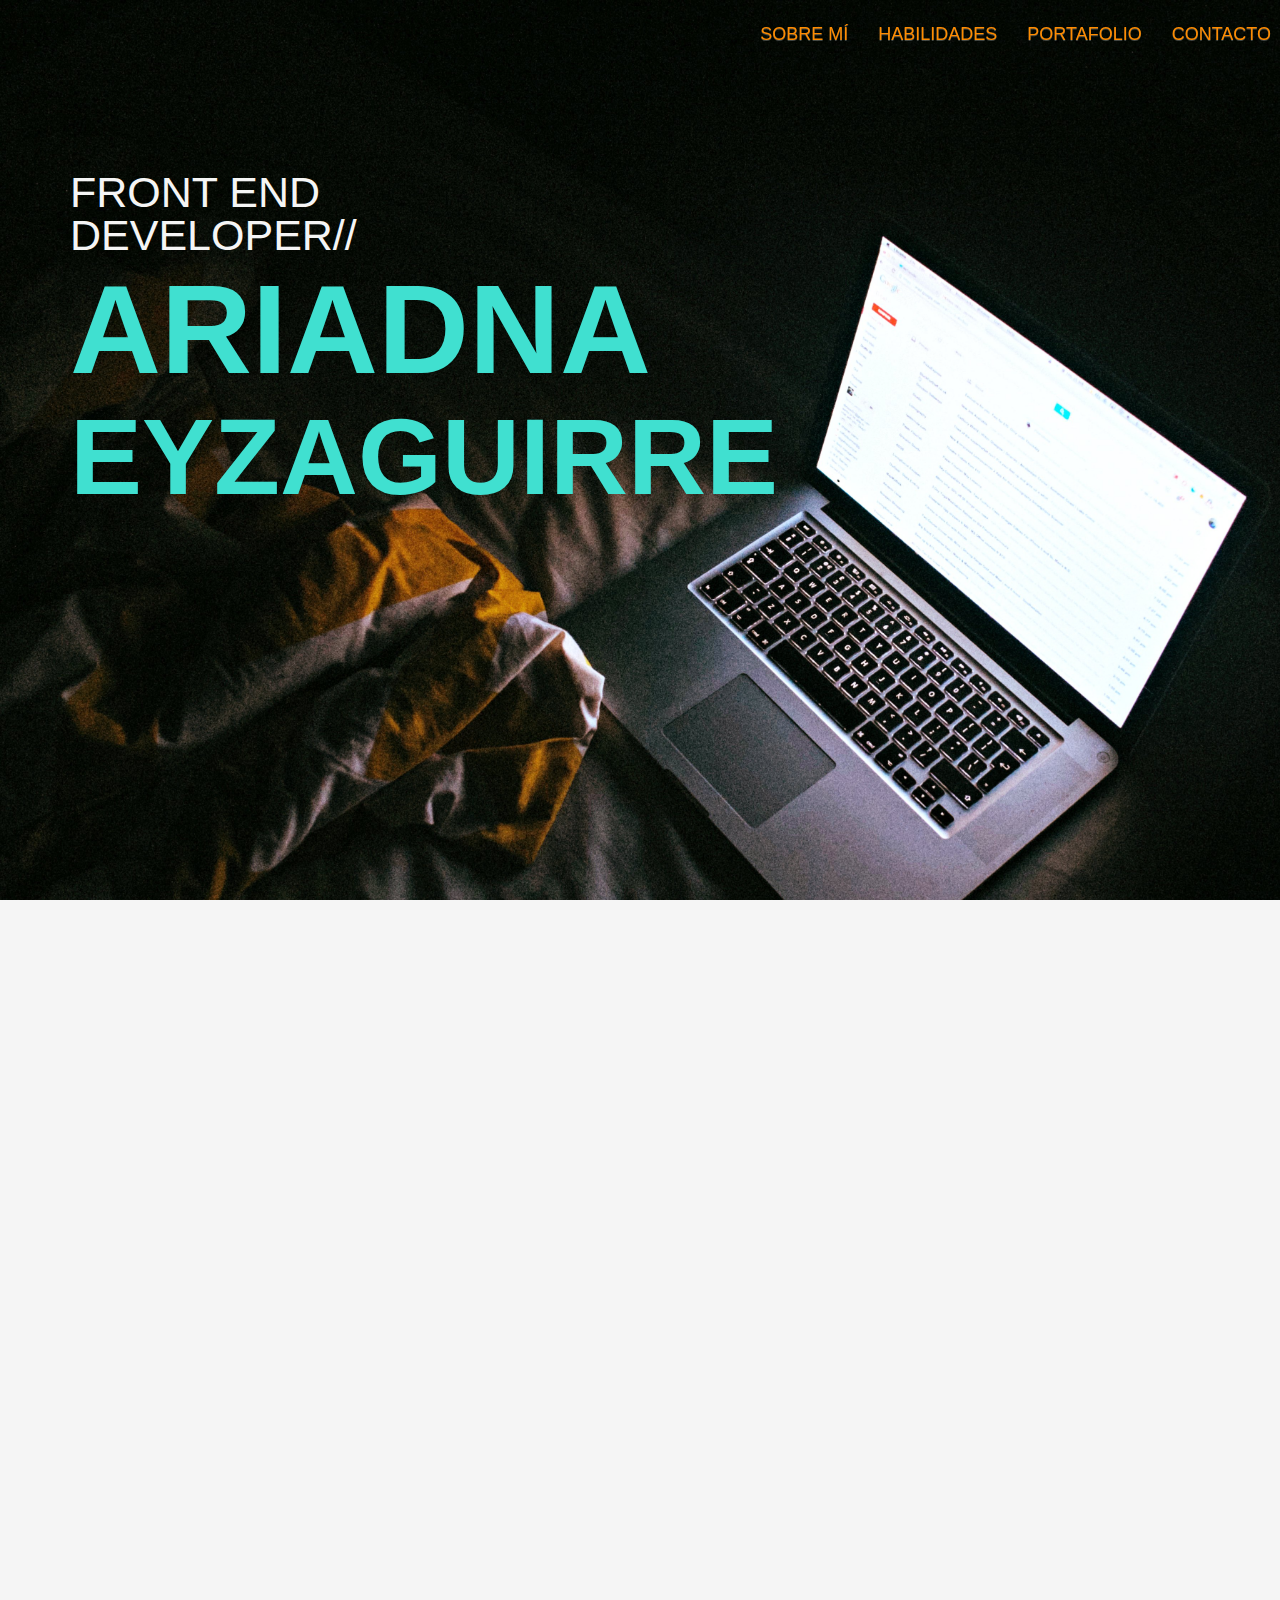
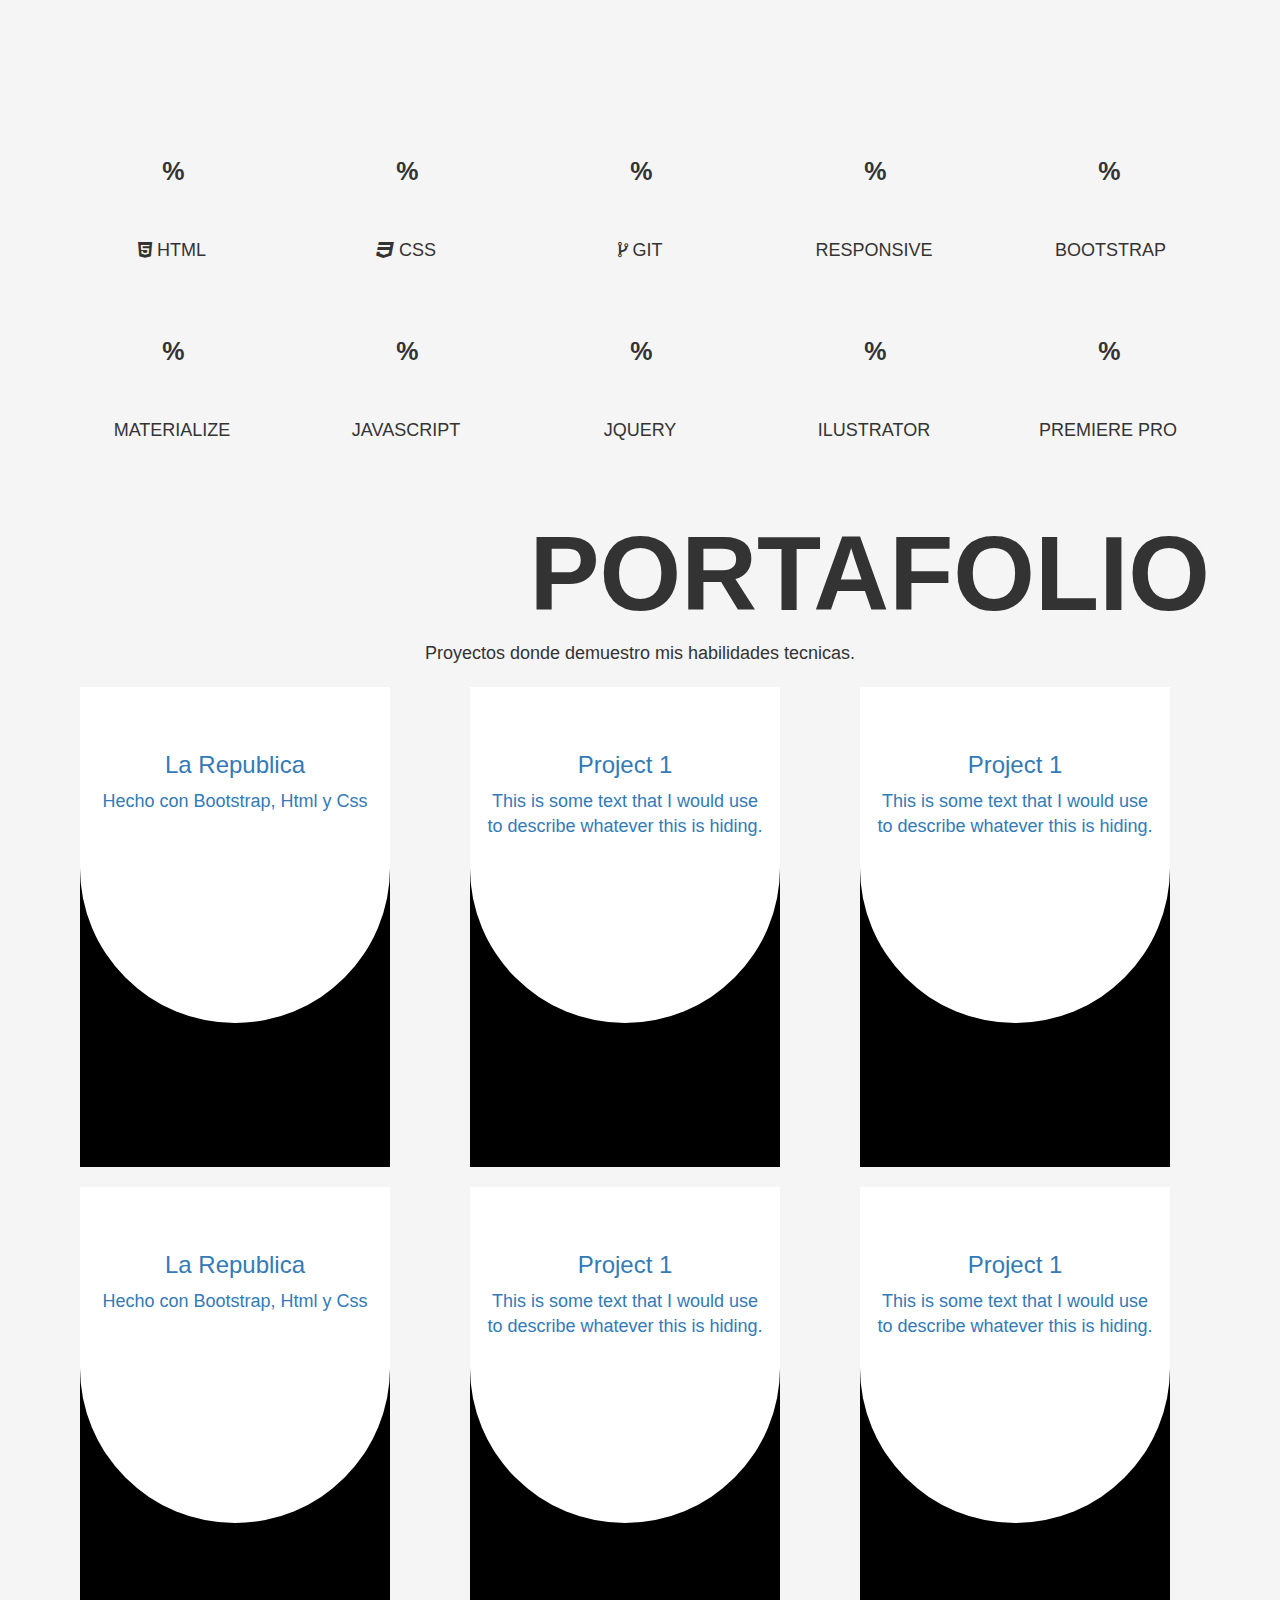
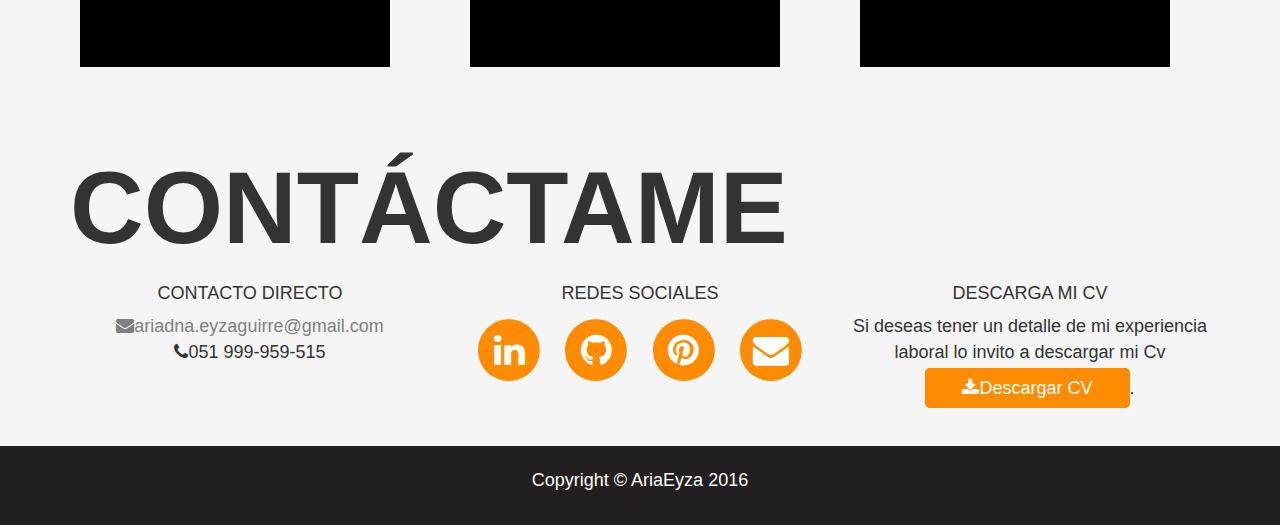
==== commit 58319950: "portafolio mejor estructurado" ====
--- a/index.html
+++ b/index.html
@@ -1,333 +1,316 @@
 <!DOCTYPE html>
-<html>
-
+<html lang="es">
 <head>
     <meta charset="UTF-8">
     <title>Ariadna Eyzaguirre</title>
-    <meta name="viewport" content="width=device-width, initial-scale=1">
-
-    <!----------------------BOOTSTRAP------------------------->
-    <link rel='stylesheet' href='css/bootstrap/bootstrap-theme.min.css'>
+    
+    <link rel="stylesheet" href="css/fonts/font-awesome.min.css">
     <link rel="stylesheet" href="css/bootstrap/bootstrap.min.css">
+    <link rel="stylesheet" href="css/bootstrap/bootstrap-theme.min.css">
     <link rel="stylesheet" href="css/bootstrap/col-15.css">
-    <!---------------------FONT-AWESOME----------------------->
-    <link rel='stylesheet' href='css/fonts/font-awesome.min.css'>
-    <!----------------------ANIMATE-------------------------->
-    <link rel='stylesheet prefetch' href='css/animate/animate.min.css'>
-    <!----------------------GENERAL-------------------------->
-    <link rel="stylesheet" href="css/style.css">
-    <!-----------------------NAVBAR-------------------------->
-    <link rel="stylesheet" href="css/scrolling-nav.css">
-    <!-----------------------HOME---------------------------->
-    <link rel="stylesheet" href="css/home.css">
-    <!---------------------ABOUT-ME-------------------------->
-    <link rel="stylesheet" href="css/about-me.css">
-    <!-----------------------SKILLS-------------------------->
-    <link rel="stylesheet" href="css/skills.css">
-    <!----------------------PROJECT-------------------------->
-    <link rel="stylesheet" href="css/portfolio.css">
+    <link rel="stylesheet" href="css/animate.css">
+    <link rel="stylesheet" href="css/main.css">
+    
 </head>
-
 <body id="page-top" data-spy="scroll" data-target=".navbar-fixed-top">
-    <!-- Navigation -->
-    <nav class="navbar navbar-default navbar-fixed-top" role="navigation">
+    <!---------------------HEADER------------------->
+    <header id="home">
+        <!---------------------NAVBAR------------------>
+        <nav class="navbar navbar-fixed-top" role="navigation">
+            <div>
+                <div class="navbar-header page-scroll">
+                    <button type="button" class="navbar-toggle collapsed" data-toggle="collapse" data-target="#bs-example-navbar-collapse-1" aria-expanded="true">
+                        <span class="sr-only">Toggle navigation</span>
+                        <span class="icon-bar"></span>
+                        <span class="icon-bar"></span>
+                        <span class="icon-bar"></span>
+                    </button>
+                </div>
+                <div class="collapse navbar-collapse" id="bs-example-navbar-collapse-1">
+                    <ul class="nav navbar-nav navbar-right">
+                        <li><a class="list page-scroll" href="#aboutme">SOBRE MÍ</a></li>
+                        <li><a class="list page-scroll" href="#skill">HABILIDADES</a></li>
+                        <li><a class="list page-scroll" href="#portfolio">PORTAFOLIO</a></li>
+                        <li><a class="list page-scroll" href="#contact">CONTACTO</a></li> 				
+                    </ul>
+                </div>
+            </div>
+        </nav>
+       <div class="container">
+            <div class="wow fadeInLeft cont-text">
+                <div class="frontend">FRONT END</div>
+                <div class="developer">DEVELOPER//</div>
+            </div>
+            <div class="wow bounceInLeft date">
+                <div class="name">ARIADNA</div>
+                <div class="last-name">EYZAGUIRRE</div>
+            </div>
+       </div>
+    </header>
+    <!--------------------ABOUTME------------------->
+    <section id="aboutme">
         <div class="container">
-            <div class="navbar-header page-scroll">
-                <button type="button" class="navbar-toggle" data-toggle="collapse" data-target=".navbar-ex1-collapse">
-                    <span class="sr-only">Toggle navigation</span>
-                    <span class="icon-bar"></span>
-                    <span class="icon-bar"></span>
-                    <span class="icon-bar"></span>
-                </button>
-                <a class="navbar-brand page-scroll" href="#page-top">
-                    <p>Ariadna Eyzaguirre</p>
-                </a>
-            </div>
-
-            <div class="collapse navbar-collapse navbar-ex1-collapse">
-                <ul class="nav navbar-nav navbar-right">
-                    <li class="hidden">
-                        <a class="page-scroll" href="#page-top"></a>
-                    </li>
-                    <li><a class="page-scroll" href="#aboutme">Sobre Mí</a></li>
-                    <li><a class="page-scroll" href="#skills">Habilidades</a></li>
-                    <li><a class="page-scroll" href="#project">Proyectos</a></li>
-                    <li><a class="page-scroll" href="#contact">Contacto</a></li>
-                </ul>
-            </div>
-        </div>
-    </nav>
-
-    <!-- Home Section -->
-    <section id="home">
+            <h1 class="text-right tittle-aboutme wow fadeInUp">SOBRE MÍ</h1>
+            <div class="row">
+                <div class="col-lg-3">
+                    <img class="letter-a wow fadeInLeft" src="img/mayA.png" alt="">
+                </div>
+                <div class="col-xs-12 col-sm-8 col-lg-6">
+                    <p class="aboutme-text wow slideInUp" >¡Hola!, soy <b>Ariadna Eyzaguirre</b>, tengo 18 años y soy <b> Front-end developer junior, </b> de la quinta promoción de <b>LABORATORIA</b>; donde pude descubrir mi pasion por los codigos.
+                    <br>
+                    <br>Me gusta que el cliente se encuentre satisfecho, con mi trabajo, y no descanso hasta que obtenga el producto deseado con un plus que genere un gran impacto.
+                    <br>
+                    <br>Soy muy curiosa y autodidacta, con ganas de aprender cada día.</p>
+                </div>
+                <div class="col-xs-12 col-sm-4 col-lg-3 text-center">
+                    <img class="img-responsive wow lightSpeendIn" src="img/perfil.jpg" alt="">
+                </div>
+            </div>
+        </div>        
+    </section>
+    <!--------------------SKILLS-------------------->
+    <section id="skill">
         <div class="container">
-            <div class="row">
-                <div class="col-lg-12 pt-10">
-                    <div class="text-home">
-                        <h1 class="pb-3">Ariadna Eyzaguirre</h1>
-                        <h2 id="text" class="pb-3"></h2>
-                    </div>
-                    <a class="btn page-scroll" href="#aboutme"><i class="fa fa-sort-desc fa-4x"></i></a>
+            <h1 class="text-left tittle-skill wow bounceInUp">HABILIDADES</h1>
+            <div class="row text-center">
+                <div class="col-xs-6 col-sm-4 col-lg-15">
+                    <span class="chart " data-percent="80">
+                        <span class="percent"></span>
+                    </span>
+                    <h4><i class="fa fa-html5 "></i> HTML</h4>
+                </div>
+                <div class=" col-xs-6 col-sm-4 col-lg-15">
+                    <span class="chart" data-percent="75">
+                        <span class="percent"></span>
+                    </span>
+                    <h4><i class="fa fa-css3"></i> CSS </h4>
+                </div>
+                <div class="col-xs-6 col-sm-4 col-lg-15">
+                    <span class="chart" data-percent="80">
+                        <span class="percent"></span>
+                    </span>
+                    <h4><i class="fa fa-code-fork"></i> GIT</h4>
+                </div>
+                <div class="col-xs-6 col-sm-4 col-lg-15">
+                    <span class="chart" data-percent="70">
+                        <span class="percent"></span>
+                    </span>
+                    <h4>RESPONSIVE</h4>
+                </div>
+                <div class="col-xs-6 col-sm-4 col-lg-15">
+                    <span class="chart" data-percent="65">
+                        <span class="percent"></span>
+                    </span>
+                    <h4><i class="fa fa-icon-bold"></i> BOOTSTRAP</h4>
+                </div>
+                <div class="col-xs-6 col-sm-4 col-lg-15">
+                    <span class="chart" data-percent="60">
+                        <span class="percent"></span>
+                    </span>
+                    <h4>MATERIALIZE</h4>
+                </div>
+                <div class="col-xs-6 col-sm-4 col-lg-15">
+                    <span class="chart" data-percent="40">
+                        <span class="percent"></span>
+                    </span>
+                    <h4>JAVASCRIPT</h4>
+                </div>
+                <div class="col-xs-6 col-sm-4 col-lg-15">
+                    <span class="chart" data-percent="75">
+                        <span class="percent"></span>
+                    </span>
+                    <h4>JQUERY</h4>
+                </div>
+                <div class="col-xs-6 col-sm-4 col-lg-15">
+                    <span class="chart" data-percent="95">
+                        <span class="percent"></span>
+                    </span>
+                    <h4>ILUSTRATOR</h4>
+                </div>
+                <div class="col-xs-6 col-sm-4 col-lg-15">
+                    <span class="chart" data-percent="65">
+                        <span class="percent"></span>
+                    </span>
+                    <h4>PREMIERE PRO</h4>
                 </div>
             </div>
         </div>
     </section>
-
-    <!-- #aboutme -->
-    <section id="aboutme" class="pb-10">
+    
+    <!-------------------PORTFOLIO------------------>
+    <section id="portfolio">
         <div class="container">
+            <h1 class="text-right tittle-portfolio">PORTAFOLIO</h1>
+            <p class="text-center">Proyectos donde demuestro mis habilidades tecnicas.</p>
             <div class="row">
-                <div class="col-lg-6">
-                    <img class="img-responsive wow fadeInDown" src="img/perfil.jpg" alt="perfil">
-                </div>
-                <div class="col-lg-6">
-                    <div class="intro-text">
-                        <div class="name wow fadeInLeft">Sobre mí</div>
-                        <div class="text wow fadeInRight">
-                            <p>¡Hola!, soy <b>Ariadna Eyzaguirre</b>, tengo 18 años, <b>desarrolladora front-end web junior</b> de la quinta promoción de <b>LABORATORIA</b>, el lugar donde puede descubrir mi pasion por los codigos y afinar mis habilidades.
-                                <br>
-                                <br> Soy muy curiosa y autodidacta con ganas de aprender cada día cosas nuevas.
-                                <br>
-                                <br>Me gusta que el cliente se encuentre satisfecho con mi trabajo y no descanso hasta que el consiga el producto que quiere y mas.
-                            </p>
+                <div class="col-lg-4">
+                    <div class="link-box-wrapper">
+                        <div class="link-box">
+                            <a class="link-box link box-1" href="#">
+                                <div class="lb-overlay lb-top"></div>
+                                <div class="lb-top-text">
+                                    <h3>La Republica</h3>
+                                    <p>Hecho con Bootstrap, Html y Css</p>
+                                </div>
+                                <div class="lb-overlay lb-bottom">
+                                    <h4>Ver Demo</h4></div>
+                                <div class="lb-screen"></div>
+                            </a>
+                        </div>
+                    </div>
+                </div>
+                <div class="col-lg-4">
+                    <div class="link-box-wrapper">
+                        <div class="link-box">
+                            <a class="link-box link box-2" href="#">
+                                <div class="lb-overlay lb-top"></div>
+                                <div class="lb-top-text">
+                                    <h3>Project 1</h3>
+                                    <p>This is some text that I would use to describe whatever this is hiding.</p>
+                                </div>
+                                <div class="lb-overlay lb-bottom">
+                                    <h4>Click to View</h4></div>
+                                <div class="lb-screen"></div>
+                            </a>
+                        </div>
+                    </div>
+                </div>
+                <div class="col-lg-4">
+                    <div class="link-box-wrapper">
+                        <div class="link-box">
+                            <a class="link-box link box-3" href="#">
+                                <div class="lb-overlay lb-top"></div>
+                                <div class="lb-top-text">
+                                    <h3>Project 1</h3>
+                                    <p>This is some text that I would use to describe whatever this is hiding.</p>
+                                </div>
+                                <div class="lb-overlay lb-bottom">
+                                    <h4>Click to View</h4></div>
+                                <div class="lb-screen"></div>
+                            </a>
+                        </div>
+                    </div>
+                </div>
+            </div>
+            <div class="row">
+                <div class="col-lg-4">
+                    <div class="link-box-wrapper">
+                        <div class="link-box">
+                            <a class="link-box link box-4" href="#">
+                                <div class="lb-overlay lb-top"></div>
+                                <div class="lb-top-text">
+                                    <h3>La Republica</h3>
+                                    <p>Hecho con Bootstrap, Html y Css</p>
+                                </div>
+                                <div class="lb-overlay lb-bottom">
+                                    <h4>Ver Demo</h4></div>
+                                <div class="lb-screen"></div>
+                            </a>
+                        </div>
+                    </div>
+                </div>
+                <div class="col-lg-4">
+                    <div class="link-box-wrapper">
+                        <div class="link-box">
+                            <a class="link-box link box-5" href="#">
+                                <div class="lb-overlay lb-top"></div>
+                                <div class="lb-top-text">
+                                    <h3>Project 1</h3>
+                                    <p>This is some text that I would use to describe whatever this is hiding.</p>
+                                </div>
+                                <div class="lb-overlay lb-bottom">
+                                    <h4>Click to View</h4></div>
+                                <div class="lb-screen"></div>
+                            </a>
+                        </div>
+                    </div>
+                </div>
+                <div class="col-lg-4">
+                    <div class="link-box-wrapper">
+                        <div class="link-box">
+                            <a class="link-box link box-6" href="#">
+                                <div class="lb-overlay lb-top"></div>
+                                <div class="lb-top-text">
+                                    <h3>Project 1</h3>
+                                    <p>This is some text that I would use to describe whatever this is hiding.</p>
+                                </div>
+                                <div class="lb-overlay lb-bottom">
+                                    <h4>Click to View</h4></div>
+                                <div class="lb-screen"></div>
+                            </a>
                         </div>
                     </div>
                 </div>
             </div>
         </div>
     </section>
-    <!-- / #Introduction -->
-
-    <!-- Skills Section -->
-    <section id="skills" class="pb-10">
-        <div class="container">
-            <div class="row">
-                <div class="col-lg-12">
-                    <div class="name wow bounce">Habilidades</div>
-                </div>
-            </div>
-            <div class="row mrl-3">
-                <div class="col-xs-6 col-sm-4 col-lg-15">
-                    <span class="chart" data-percent="80">
-                        <span class="percent"></span>
-                    </span>
-                    <h4><i class="fa fa-html5 "></i> HTML</h4>
-                </div>
-                <div class=" col-xs-6 col-sm-4 col-lg-15">
-                    <span class="chart" data-percent="75">
-                        <span class="percent"></span>
-                    </span>
-                    <h4><i class="fa fa-css3"></i> CSS </h4>
-                </div>
-                <div class="col-xs-6 col-sm-4 col-lg-15">
-                    <span class="chart" data-percent="80">
-                        <span class="percent"></span>
-                    </span>
-                    <h4><i class="fa fa-code-fork"></i> GIT</h4>
-                </div>
-                <div class="col-xs-6 col-sm-4 col-lg-15">
-                    <span class="chart" data-percent="70">
-                        <span class="percent"></span>
-                    </span>
-                    <h4>RESPONSIVE</h4>
-                </div>
-                <div class="col-xs-6 col-sm-4 col-lg-15">
-                    <span class="chart" data-percent="65">
-                        <span class="percent"></span>
-                    </span>
-                    <h4><i class="fa fa-icon-bold"></i> BOOTSTRAP</h4>
-                </div>
-                <div class="col-xs-6 col-sm-4 col-lg-15">
-                    <span class="chart" data-percent="60">
-                        <span class="percent"></span>
-                    </span>
-                    <h4>MATERIALIZE</h4>
-                </div>
-                <div class="col-xs-6 col-sm-4 col-lg-15">
-                    <span class="chart" data-percent="40">
-                        <span class="percent"></span>
-                    </span>
-                    <h4>JAVASCRIPT</h4>
-                </div>
-                <div class="col-xs-6 col-sm-4 col-lg-15">
-                    <span class="chart" data-percent="75">
-                        <span class="percent"></span>
-                    </span>
-                    <h4>JQUERY</h4>
-                </div>
-                <div class="col-xs-6 col-sm-4 col-lg-15">
-                    <span class="chart" data-percent="95">
-                        <span class="percent"></span>
-                    </span>
-                    <h4>ILUSTRATOR</h4>
-                </div>
-                <div class="col-xs-6 col-sm-4 col-lg-15">
-                    <span class="chart" data-percent="65">
-                        <span class="percent"></span>
-                    </span>
-                    <h4>PREMIERE PRO</h4>
-                </div>
-            </div>
-        </div>
-    </section>
-
-    <!-- #Portfolio -->
-    <section id="portfolio">
-        <div class="cont-port">
-            <div class="name">Proyectos</div>
-            <p>Mi experiencia a prueba en cada uno de mis trabajos.</p>
-        </div>
-        <div class="container">
-           <div class="row">
-               <div class="col-lg-4">
-                    <div class="link-box-wrapper">
-                        <div class="link-box">
-                            <a class="link-box link box-1" href="#">
-                                <div class="lb-overlay lb-top"></div>
-                                <div class="lb-top-text">
-                                    <h3>La Republica</h3>
-                                    <p>Hecho con Bootstrap, Html y Css</p>
-                                </div>
-                                <div class="lb-overlay lb-bottom">
-                                    <h4>Ver Demo</h4></div>
-                                <div class="lb-screen"></div>
-                            </a>
-                        </div>
-                    </div>
-               </div>
-               <div class="col-lg-4">
-                    <div class="link-box-wrapper">
-                        <div class="link-box">
-                            <a class="link-box link box-1" href="#">
-                                <div class="lb-overlay lb-top"></div>
-                                <div class="lb-top-text">
-                                    <h3>Project 1</h3>
-                                    <p>This is some text that I would use to describe whatever this is hiding.</p>
-                                </div>
-                                <div class="lb-overlay lb-bottom">
-                                    <h4>Click to View</h4></div>
-                                <div class="lb-screen"></div>
-                            </a>
-                        </div>
-                   </div>
-               </div>
-               <div class="col-lg-4">
-                    <div class="link-box-wrapper">
-                        <div class="link-box">
-                            <a class="link-box link box-1" href="#">
-                                <div class="lb-overlay lb-top"></div>
-                                <div class="lb-top-text">
-                                    <h3>Project 1</h3>
-                                    <p>This is some text that I would use to describe whatever this is hiding.</p>
-                                </div>
-                                <div class="lb-overlay lb-bottom">
-                                    <h4>Click to View</h4></div>
-                                <div class="lb-screen"></div>
-                            </a>
-                        </div>
-                    </div>
-               </div>
-           </div>
-            <div class="link-box-wrapper">
-                <div class="link-box">
-                    <a class="link-box link box-1" href="#">
-                        <div class="lb-overlay lb-top"></div>
-                        <div class="lb-top-text">
-                            <h3>Project 1</h3>
-                            <p>This is some text that I would use to describe whatever this is hiding.</p>
-                        </div>
-                        <div class="lb-overlay lb-bottom">
-                            <h4>Click to View</h4></div>
-                        <div class="lb-screen"></div>
-                    </a>
-                </div>
-            </div>
-            <div class="link-box-wrapper">
-                <div class="link-box">
-                    <a class="link-box link box-2" href="#">
-                        <div class="lb-overlay lb-top"></div>
-                        <div class="lb-top-text">
-                            <h3>Project 2</h3>
-                            <p>This is some text that I would use to describe whatever this is hiding.</p>
-                        </div>
-                        <div class="lb-overlay lb-bottom">
-                            <h4>Click to View</h4></div>
-                        <div class="lb-screen"></div>
-                    </a>
-                </div>
-            </div>
-            <div class="link-box-wrapper">
-                <div class="link-box">
-                    <a class="link-box link box-3" href="#">
-                        <div class="lb-overlay lb-top"></div>
-                        <div class="lb-top-text">
-                            <h3>Project 3</h3>
-                            <p>This is some text that I would use to describe whatever this is hiding.</p>
-                        </div>
-                        <div class="lb-overlay lb-bottom">
-                            <h4>Click to View</h4></div>
-                        <div class="lb-screen"></div>
-                    </a>
-                </div>
-            </div>
-        </div>
-    </section>
-
-    <!-- #Contact -->
+    <!-------------------CONTACT-------------------->
     <section id="contact">
-        <div class="container">
-            <div class="row">
-                <div class="col-lg-12 text-center">
-                    <div class="name">Contacto</div>
-                    <p>Si quieres una pagina para tu empresa o quieres a alguien en tu equipo que cree paginas geniales.
-                    <br>
-                    <br>No dudes de ponerte en contacto conmigo.</p>
-                    <ul class="list-inline text-center">
+       <div class="container">
+            <h1 class="text-left tittle-contact">CONTÁCTAME</h1>
+            <div class="row text-center">
+                <div class="col-md-4 col-xs-12">
+                    <h4>CONTACTO DIRECTO</h4>
+                    <a class="email" href="mailito:ariadna.eyzaguirre@gmail.com"><i class="fa fa-envelope"></i>ariadna.eyzaguirre@gmail.com</a>
+                    <p><i class="fa fa-phone"></i>051 999-959-515</p>
+                </div>
+                <div class="col-md-4 col-xs-12">
+                    <h4>REDES SOCIALES</h4>
+                    <ul class="social-network">
                         <li>
-                            <a href="https://twitter.com/pcrub" class="btn-social btn-outline wow lightSpeedIn"><i class="fa fa-fw fa-twitter"></i></a>
+                            <a href="https://www.linkedin.com/in/ariadna-eyzaguirre">
+                                <span class="fa-stack fa-2x icon-social">
+                                    <i class="fa fa-circle fa-stack-2x"></i>
+                                    <i class="fa fa-linkedin fa-stack-1x fa-inverse"></i>
+                                </span>
+                            </a>
                         </li>
                         <li>
-                            <a href="https://github.com/pcrubianoa" class="btn-social btn-outline wow lightSpeedIn"><i class="fa fa-fw fa-github"></i></a>
+                            <a href="https://github.com/ariadnaeyza">
+                                <span class="fa-stack fa-2x icon-social">
+                                    <i class="fa fa-circle fa-stack-2x"></i>
+                                    <i class="fa fa fa-github fa-stack-1x fa-inverse"></i>
+                                </span>
+                            </a>
                         </li>
                         <li>
-                            <a href="https://www.linkedin.com/in/ariadna-eyzaguirre" class="btn-social btn-outline wow lightSpeedIn"><i class="fa fa-fw fa-linkedin"></i></a>
+                            <a href="https://es.pinterest.com/ariaeyza/">
+                                <span class="fa-stack fa-2x icon-social">
+                                    <i class="fa fa-circle fa-stack-2x"></i>
+                                    <i class="fa fa-pinterest fa-stack-1x fa-inverse"></i>
+                                </span>
+                            </a>
+                        </li>
+                        <li>
+                            <a href="mailto:ariadna.eyzaguirre@gmail.com">
+                                <span class="fa-stack fa-2x icon-social">
+                                    <i class="fa fa-circle fa-stack-2x"></i>
+                                    <i class="fa fa-envelope fa-stack-1x fa-inverse"></i>         
+                                </span>
+                            </a>
                         </li>
                     </ul>
                 </div>
-            </div>
-        </div>
+                <div class="col-md-4 col-xs-12">
+                    <h4>DESCARGA MI CV</h4>
+                    <p>Si deseas tener un detalle de mi experiencia laboral lo invito a descargar mi Cv</p>
+                    <a class="cv" href=""><i class="fa fa-download"></i><h>Descargar CV</span></a>.
+                </div>
+            </div>
+       </div>
     </section>
-    <!-- / #Contact -->
-
-    <!-- Footer -->
-    <footer>
-        <div class="container text-center">
-            <div class="row">
-                <div class="col-lg-12">
-                    Copyright &copy; AriaEyza | 2016
-                </div>
-            </div>
-        </div>
+    <footer class="autor">
+        <p class="text-center">Copyright © AriaEyza 2016</p>
     </footer>
-    <!-- / Footer -->
-
-    <!--------------------------------BOOTSTRAP--------------------------------->
-    <script src='https://cdnjs.cloudflare.com/ajax/libs/jquery/1.11.3/jquery.min.js'></script>
-    <script src='https://cdnjs.cloudflare.com/ajax/libs/twitter-bootstrap/3.3.5/js/bootstrap.min.js'></script>
-
-    <!-------------------------------ANIMATE------------------------------------->
-    <script src='https://cdnjs.cloudflare.com/ajax/libs/wow/1.1.2/wow.min.js'></script>
-    <script src='http://cdnjs.cloudflare.com/ajax/libs/jquery-easing/1.3/jquery.easing.min.js'></script>
-
-    <!----------------WORD------------------------------------------------------->
-    <script src="js/machine-word.js"></script>
-    <!----------------------------------SKILLS----------------------------------->
+    
+    <script src="js/jquery.js"></script>
+    <script src="js/bootstrap.min.js"></script>
+    <script src="js/jquery.easing.min.js"></script>
     <script src="js/jquery.easypiechart.min.js"></script>
     <script src="js/waypoints.min.js"></script>
+    <script src="js/wow.min.js"></script>
+    <script src="js/main.js"></script>
+    
+</body>
+</html>
 
-    <!------------------------------GENERAL-------------------------------------->
-    <script src="js/index.js"></script>
-
-</body>
-
-</html>--- a/css/main.css
+++ b/css/main.css
@@ -0,0 +1,339 @@
+*{
+    margin: 0;
+    padding: 0;
+    font-size: 18px;
+    box-sizing: border-box;
+}
+body{
+    background-color: whitesmoke;
+}
+#aboutme,
+#skill,
+#porfolio,
+#contact{
+    padding-top: 55px;
+    margin-bottom: 45px;
+}
+/*NAVBAR*/
+header .navbar{
+    background-color: transparent;
+    border: none;
+    padding: 0.5em;
+    margin-bottom: 0;
+}
+
+.navbar #bs-example-navbar-collapse-1 .list{
+    font-size: 1em;
+    color: darkorange;
+}
+.navbar #bs-example-navbar-collapse-1 .list:hover{
+    color: white;
+    background-color: transparent;
+}
+.nav>li>.list:focus,
+.nav>li>.list:hover {
+    text-decoration: none;
+    background-color: transparent;
+}
+/*HEADER*/
+#home{
+    background-attachment: fixed;
+    background-image: url(../img/header3.jpg);
+    background-repeat: no-repeat;
+    background-size: cover;
+    height: 100vh;
+}
+.cont-text{
+    line-height: 1;
+    padding-top: 15%;
+}
+.frontend {
+    font-size: 43px;
+    color: whitesmoke;
+}
+.date{
+    line-height: 1;
+    margin-top: 10px;
+}
+.developer{
+    font-size: 43px;
+    color: whitesmoke;
+}
+.name {
+    color: turquoise;
+    font-weight: bold;
+    font-size: 7em;
+}
+.last-name {
+    margin-top: 10px;
+    color: turquoise;
+    font-weight: bold;
+    font-size: 6em;
+}
+@media(max-width:622px){
+    .developer,
+    .fontend{
+        font-size: 40px;
+    }
+    .name{
+        font-size: 5em;
+    }
+    .last-name{
+        font-size: 4em;
+    }
+}
+
+
+/*ABOUT-ME*/
+.tittle-aboutme{
+    font-size: 145px;
+    font-weight: bold;
+}
+.letter-a{
+    margin: -53px 0px 0px -65px;
+    width: 350px;
+}
+.aboutme-text{
+    text-align: justify;
+    padding: 30px 0px;
+}
+@media(max-width:1199px) {
+    .letter-a{
+        display: none;
+    }
+}
+
+/*SKILL*/
+.tittle-skill{
+    font-size: 105px;
+    font-weight: bold;
+}
+.chart {
+    position: relative;
+    display: inline-block;
+    width: 100px;
+    height: 100px;
+    margin-top: 30px;
+    margin-bottom: 10px;
+    text-align: center;
+}
+
+.chart canvas {
+    position: absolute;
+    top: 0;
+    left: 0;
+}
+
+.percent {
+    display: inline-block;
+    line-height: 100px;
+    z-index: 2;
+    font-weight: bold;
+    font-size: 25px;
+}
+
+.percent:after {
+    content: '%';
+    margin-left: 0.1em;
+    font-size: 1em;
+}
+
+/*PORTFOLIO*/
+.tittle-portfolio{
+    font-weight: bold;
+    font-size: 105px;
+}
+.link-boxes {
+    margin: 100px auto;
+    text-align: center;
+}
+.link-box-wrapper {
+    max-height: 480px;
+    max-width: 310px;
+    height: 480px;
+    width: 320px;
+    position: relative;
+    overflow: hidden;
+    background-color: #fff;
+    display: inline-block;
+    vertical-align: top;
+    margin: 10px;
+}
+.link-box {
+    width: 100%;
+    height: 100%;
+}
+.link-box.link.box-1 {
+    background: url("../img/portafolio/cinema.png") no-repeat #000 center;
+    background-size: cover;
+}
+.link-box.link.box-2 {
+    background: url("http://fc08.deviantart.net/fs70/i/2013/244/7/0/ram_skull_by_szorny_stock-d6kkdz6.jpg") no-repeat #000 center;
+    background-size: cover;
+}
+.link-box.link.box-3 {
+    background: url("http://fc08.deviantart.net/fs70/i/2013/244/7/0/ram_skull_by_szorny_stock-d6kkdz6.jpg") no-repeat #000 center;
+    background-size: cover;
+}
+.link-box.link.box-4 {
+    background: url("../img/portafolio/cinema.png") no-repeat #000 center;
+    background-size: cover;
+}
+.link-box.link.box-5 {
+    background: url("http://fc08.deviantart.net/fs70/i/2013/244/7/0/ram_skull_by_szorny_stock-d6kkdz6.jpg") no-repeat #000 center;
+    background-size: cover;
+}
+.link-box.link.box-6 {
+    background: url("http://fc08.deviantart.net/fs70/i/2013/244/7/0/ram_skull_by_szorny_stock-d6kkdz6.jpg") no-repeat #000 center;
+    background-size: cover;
+}
+.link-box.link {
+    display: block;
+    -webkit-transition: all 0.4s ease-in-out;
+    -moz-transition: all 0.4s ease-in-out;
+    -ms-transition: all 0.4s ease-in-out;
+    -o-transition: all 0.4s ease-in-out;
+}
+.lb-overlay {
+    position: absolute;
+    z-index: 100;
+    background-color: #fff;
+    left: 0;
+    right: 0;
+}
+.lb-top {
+    top: 0;
+    height: 70%;
+    border-bottom-right-radius: 160px;
+    border-bottom-left-radius: 160px;
+    transition-property: all;
+    transition-duration: .5s;
+    transition-timing-function: cubic-bezier(0, 1, 0.8, 1);
+}
+.link-box:hover .lb-top {
+    transform: translateY(-350px) scaleX(50);
+}
+.lb-top-text {
+    position: absolute;
+    top: 30px;
+    left: 0;
+    right: 0;
+    text-align: center;
+    box-sizing: border-box;
+    padding: 15px;
+    z-index: 200;
+    transition: 300ms;
+}
+.link-box:hover .lb-top-text {
+    transform: translateY(-20px);
+}
+.link-box:hover .lb-top-text>p {
+    opacity: 0;
+}
+.lb-bottom {
+    bottom: 0;
+    height: 0;
+    max-height: 50px;
+    transition-property: all;
+    transition-duration: .5s;
+    transition-timing-function: cubic-bezier(0, 1, 0.5, 1);
+    text-align: center;
+}
+.lb-bottom h4 {
+    margin-top: 10px;
+    transition: 200ms;
+}
+.link-box:hover .lb-bottom {
+    height: 50px;
+}
+.lb-bottom:hover h4 {
+    transform: scale(1.05);
+}
+.lb-screen {
+    position: absolute;
+    height: 100%;
+    width: 100%;
+    background-color: #000;
+    opacity: 0.5;
+    z-index:1;
+    transition: 500ms;
+}
+.link-box:hover .lb-screen {
+    opacity: 0;
+}
+
+/*CONTACT*/
+.tittle-contact{
+    font-weight: bold;
+    font-size: 102px;
+}
+ul.social-network {	
+    margin: 0;
+    margin-left:0;
+    padding-left: 0;
+    list-style: none;
+}
+ul.social-network li {
+    display: inline;
+    margin: 5px 5px;
+}
+ul.social-network li a:hover span .fa-circle {
+    color: gray;
+}
+.icon-social{
+    color:darkorange;
+}
+.email{
+    color: gray;
+}
+.email:hover{
+    color: darkorange;;
+}
+.cv{
+    padding: 0.5em 2em;
+    border-radius: 5px;
+    border: 1px solid darkorange;
+    background-color: darkorange;
+    color: white;
+    text-decoration: none;
+}
+.cv:hover {
+    border: 1px solid darkorange;
+    background-color: white;
+    color: darkorange;
+}
+.cv span{
+    margin-right: 1em;
+}
+.autor{
+    background-color: #231F20;
+    color: white;
+    padding: 1.2em 0;
+}
+
+/*TOP*/
+#toTop {
+    background:black;
+    cursor:pointer;
+    display:none;
+    color:yellow;
+    font-size: 18px;
+    line-height: 26px;
+    text-align: center;
+    text-decoration: none;
+    height: 32px;
+    width: 32px;
+    position: fixed;
+    bottom: 10px;
+    right: 10px;
+    z-index: 9999;
+
+    opacity: 0.5;
+    -ms-filter: "progid: DXImageTransform.Microsoft.Alpha(Opacity=50)";
+    filter: alpha(opacity=50);
+}
+
+/*WOW*/
+.wow {
+    visibility: hidden;
+}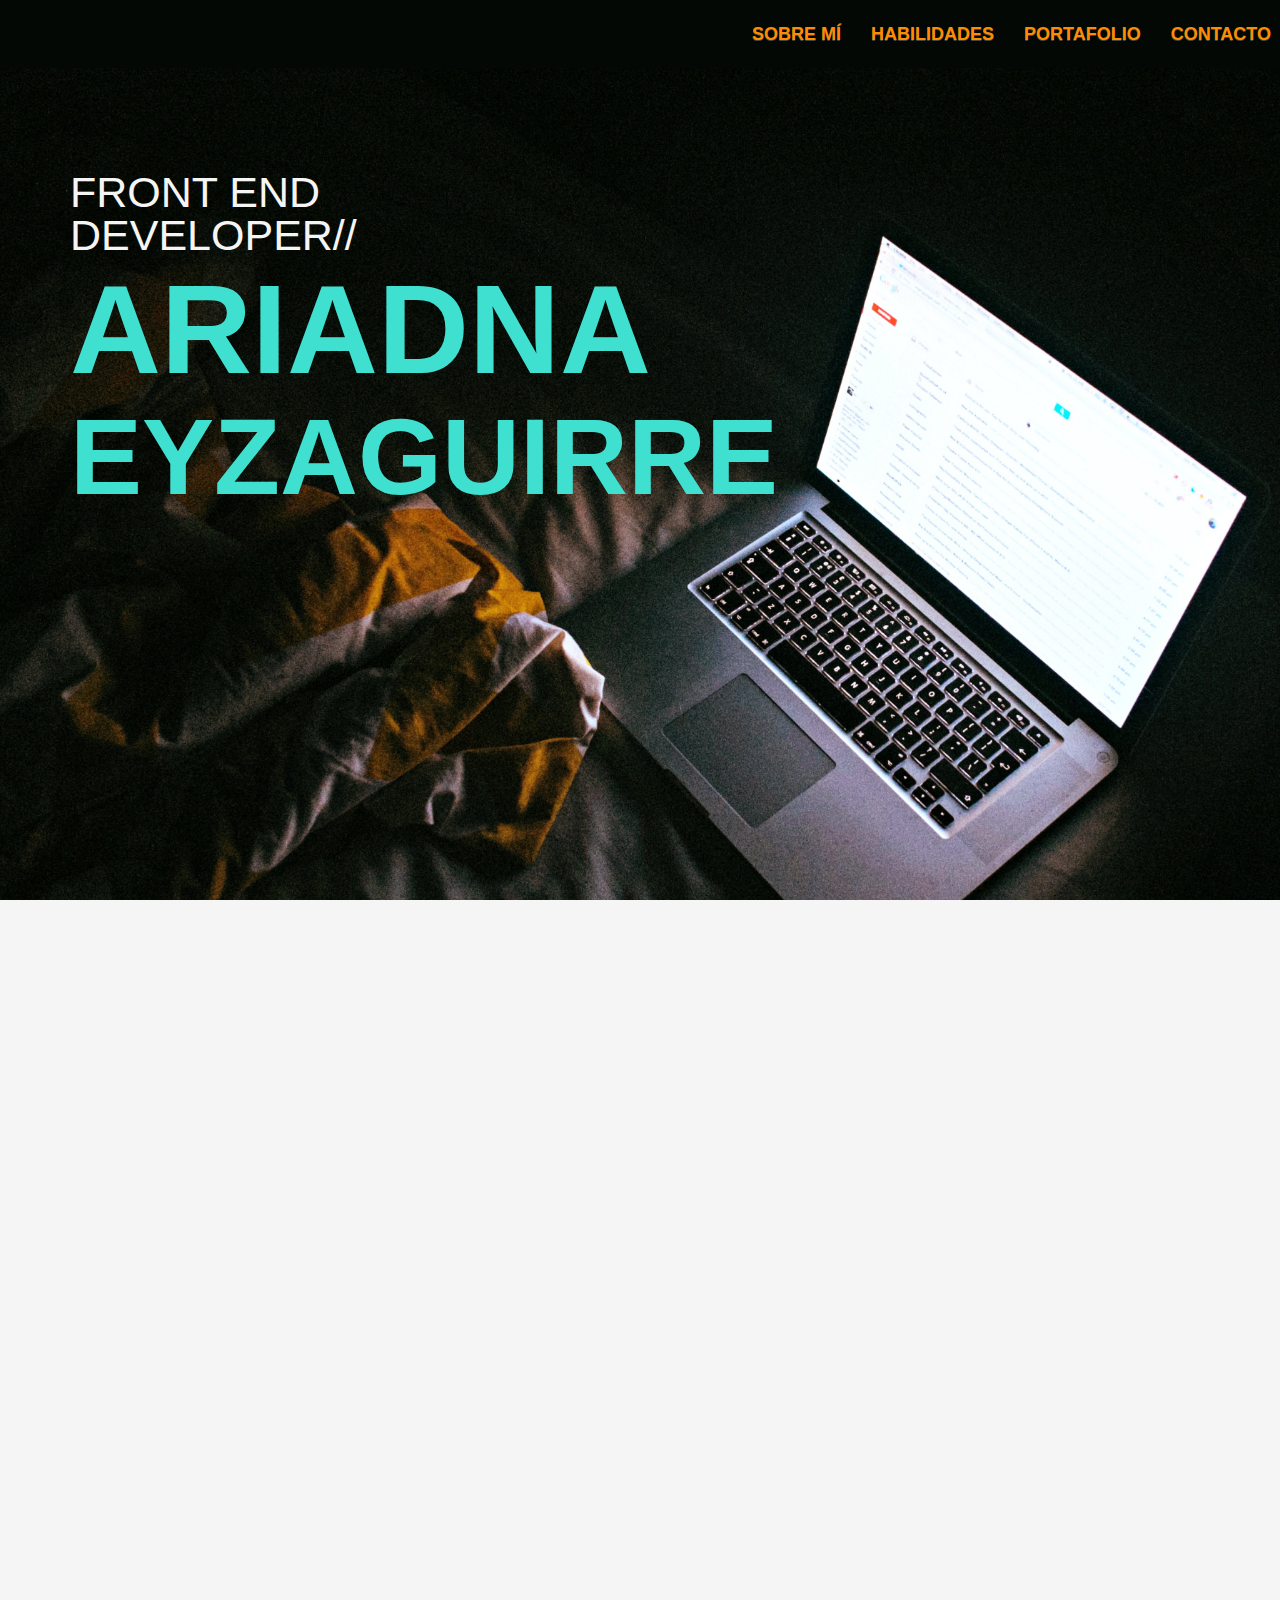
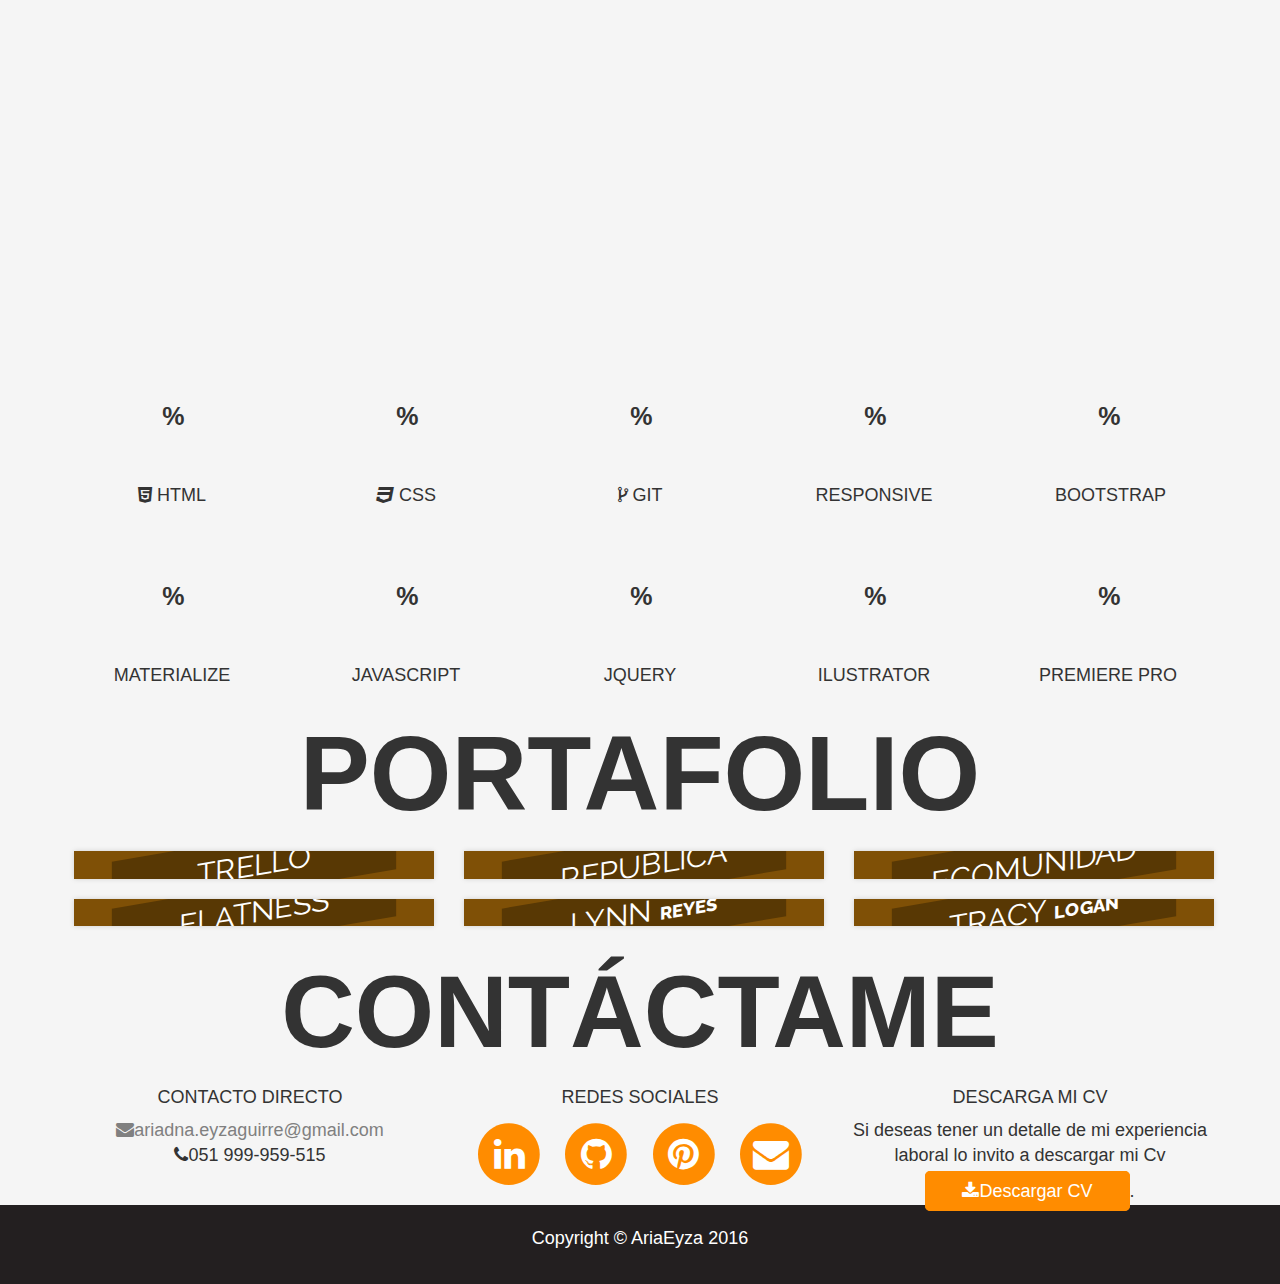
==== commit e2a307f8: "portafolio" ====
--- a/index.html
+++ b/index.html
@@ -37,11 +37,11 @@
             </div>
         </nav>
        <div class="container">
-            <div class="wow fadeInLeft cont-text">
+            <div class="text-left wow fadeInLeft cont-text">
                 <div class="frontend">FRONT END</div>
                 <div class="developer">DEVELOPER//</div>
             </div>
-            <div class="wow bounceInLeft date">
+            <div class="text-left wow bounceInLeft date">
                 <div class="name">ARIADNA</div>
                 <div class="last-name">EYZAGUIRRE</div>
             </div>
@@ -50,85 +50,91 @@
     <!--------------------ABOUTME------------------->
     <section id="aboutme">
         <div class="container">
-            <h1 class="text-right tittle-aboutme wow fadeInUp">SOBRE MÍ</h1>
+            <h1 class="tittle-aboutme wow fadeInUp">sobre mí</h1>
             <div class="row">
                 <div class="col-lg-3">
                     <img class="letter-a wow fadeInLeft" src="img/mayA.png" alt="">
                 </div>
                 <div class="col-xs-12 col-sm-8 col-lg-6">
-                    <p class="aboutme-text wow slideInUp" >¡Hola!, soy <b>Ariadna Eyzaguirre</b>, tengo 18 años y soy <b> Front-end developer junior, </b> de la quinta promoción de <b>LABORATORIA</b>; donde pude descubrir mi pasion por los codigos.
+                    <p class="aboutme-text wow slideInUp" >¡Hola!, soy <b>Ariadna Eyzaguirre</b>, tengo 18 años y soy <b> Front-end developer junior, </b> de la quinta promoción de <b>LABORATORIA</b>; donde pude descubrir mi pasión por los códigos.
                     <br>
                     <br>Me gusta que el cliente se encuentre satisfecho, con mi trabajo, y no descanso hasta que obtenga el producto deseado con un plus que genere un gran impacto.
                     <br>
                     <br>Soy muy curiosa y autodidacta, con ganas de aprender cada día.</p>
                 </div>
-                <div class="col-xs-12 col-sm-4 col-lg-3 text-center">
+                <div class="col-xs-12 col-sm-4 col-lg-3 slideInUp">
                     <img class="img-responsive wow lightSpeendIn" src="img/perfil.jpg" alt="">
                 </div>
             </div>
         </div>        
     </section>
+    <!---->
+    <div class="container">
+        <div class="separador">
+        </div>
+    </div>
+    
     <!--------------------SKILLS-------------------->
     <section id="skill">
         <div class="container">
-            <h1 class="text-left tittle-skill wow bounceInUp">HABILIDADES</h1>
-            <div class="row text-center">
-                <div class="col-xs-6 col-sm-4 col-lg-15">
-                    <span class="chart " data-percent="80">
+            <h1 class="tittle-skill wow bounceInUp">HABILIDADES</h1>
+            <div class="row text-center">
+                <div class="col-xs-6 col-sm-4 col-lg-15">
+                    <span class="chart " data-percent="85">
                         <span class="percent"></span>
                     </span>
                     <h4><i class="fa fa-html5 "></i> HTML</h4>
                 </div>
                 <div class=" col-xs-6 col-sm-4 col-lg-15">
-                    <span class="chart" data-percent="75">
+                    <span class="chart" data-percent="85">
                         <span class="percent"></span>
                     </span>
                     <h4><i class="fa fa-css3"></i> CSS </h4>
                 </div>
                 <div class="col-xs-6 col-sm-4 col-lg-15">
-                    <span class="chart" data-percent="80">
+                    <span class="chart" data-percent="75">
                         <span class="percent"></span>
                     </span>
                     <h4><i class="fa fa-code-fork"></i> GIT</h4>
                 </div>
                 <div class="col-xs-6 col-sm-4 col-lg-15">
-                    <span class="chart" data-percent="70">
+                    <span class="chart" data-percent="85">
                         <span class="percent"></span>
                     </span>
                     <h4>RESPONSIVE</h4>
                 </div>
                 <div class="col-xs-6 col-sm-4 col-lg-15">
-                    <span class="chart" data-percent="65">
+                    <span class="chart" data-percent="75">
                         <span class="percent"></span>
                     </span>
                     <h4><i class="fa fa-icon-bold"></i> BOOTSTRAP</h4>
                 </div>
                 <div class="col-xs-6 col-sm-4 col-lg-15">
+                    <span class="chart" data-percent="75">
+                        <span class="percent"></span>
+                    </span>
+                    <h4>MATERIALIZE</h4>
+                </div>
+                <div class="col-xs-6 col-sm-4 col-lg-15">
                     <span class="chart" data-percent="60">
                         <span class="percent"></span>
                     </span>
-                    <h4>MATERIALIZE</h4>
-                </div>
-                <div class="col-xs-6 col-sm-4 col-lg-15">
-                    <span class="chart" data-percent="40">
-                        <span class="percent"></span>
-                    </span>
                     <h4>JAVASCRIPT</h4>
                 </div>
                 <div class="col-xs-6 col-sm-4 col-lg-15">
-                    <span class="chart" data-percent="75">
+                    <span class="chart" data-percent="60">
                         <span class="percent"></span>
                     </span>
                     <h4>JQUERY</h4>
                 </div>
                 <div class="col-xs-6 col-sm-4 col-lg-15">
-                    <span class="chart" data-percent="95">
+                    <span class="chart" data-percent="75">
                         <span class="percent"></span>
                     </span>
                     <h4>ILUSTRATOR</h4>
                 </div>
                 <div class="col-xs-6 col-sm-4 col-lg-15">
-                    <span class="chart" data-percent="65">
+                    <span class="chart" data-percent="75">
                         <span class="percent"></span>
                     </span>
                     <h4>PREMIERE PRO</h4>
@@ -140,114 +146,67 @@
     <!-------------------PORTFOLIO------------------>
     <section id="portfolio">
         <div class="container">
-            <h1 class="text-right tittle-portfolio">PORTAFOLIO</h1>
-            <p class="text-center">Proyectos donde demuestro mis habilidades tecnicas.</p>
-            <div class="row">
+            <h1 class="tittle-portfolio">PORTAFOLIO</h1>
+            <div class="row text-center">
+               <div class="col-lg-4">
+                    <figure class="snip1104 yellow">
+                        <img src="https://s3-us-west-2.amazonaws.com/s.cdpn.io/331810/sample34.jpg" alt="sample33" />
+                        <figcaption>
+                            <h2>TRELLO</h2>
+                        </figcaption>
+                        <a href="#"></a>
+                    </figure>
+               </div>
+               <div class="col-lg-4">
+                    <figure class="snip1104 yellow"><img src="https://s3-us-west-2.amazonaws.com/s.cdpn.io/331810/sample34.jpg" alt="sample34" />
+                        <figcaption>
+                            <h2>REPUBLICA</h2>
+                        </figcaption>
+                        <a href="#"></a>
+                    </figure>
+               </div>
+               <div class="col-lg-4">
+                    <figure class="snip1104 yellow"><img src="https://s3-us-west-2.amazonaws.com/s.cdpn.io/331810/sample35.jpg" alt="sample35" />
+                        <figcaption>
+                            <h2>ECOMUNIDAD</h2>
+                        </figcaption>
+                        <a href="#"></a>
+                    </figure>
+               </div>
+            </div>
+            <div class="row text-center">
                 <div class="col-lg-4">
-                    <div class="link-box-wrapper">
-                        <div class="link-box">
-                            <a class="link-box link box-1" href="#">
-                                <div class="lb-overlay lb-top"></div>
-                                <div class="lb-top-text">
-                                    <h3>La Republica</h3>
-                                    <p>Hecho con Bootstrap, Html y Css</p>
-                                </div>
-                                <div class="lb-overlay lb-bottom">
-                                    <h4>Ver Demo</h4></div>
-                                <div class="lb-screen"></div>
-                            </a>
-                        </div>
-                    </div>
+                    <figure class="snip1104 yellow">
+                        <img src="https://s3-us-west-2.amazonaws.com/s.cdpn.io/331810/sample33.jpg" alt="sample33" />
+                        <figcaption>
+                            <h2>FLATNESS</h2>
+                        </figcaption>
+                        <a href="#"></a>
+                    </figure>
                 </div>
                 <div class="col-lg-4">
-                    <div class="link-box-wrapper">
-                        <div class="link-box">
-                            <a class="link-box link box-2" href="#">
-                                <div class="lb-overlay lb-top"></div>
-                                <div class="lb-top-text">
-                                    <h3>Project 1</h3>
-                                    <p>This is some text that I would use to describe whatever this is hiding.</p>
-                                </div>
-                                <div class="lb-overlay lb-bottom">
-                                    <h4>Click to View</h4></div>
-                                <div class="lb-screen"></div>
-                            </a>
-                        </div>
-                    </div>
+                    <figure class="snip1104 yellow"><img src="https://s3-us-west-2.amazonaws.com/s.cdpn.io/331810/sample34.jpg" alt="sample34" />
+                        <figcaption>
+                            <h2>Lynn  <span> Reyes</span></h2>
+                        </figcaption>
+                        <a href="#"></a>
+                    </figure>
                 </div>
                 <div class="col-lg-4">
-                    <div class="link-box-wrapper">
-                        <div class="link-box">
-                            <a class="link-box link box-3" href="#">
-                                <div class="lb-overlay lb-top"></div>
-                                <div class="lb-top-text">
-                                    <h3>Project 1</h3>
-                                    <p>This is some text that I would use to describe whatever this is hiding.</p>
-                                </div>
-                                <div class="lb-overlay lb-bottom">
-                                    <h4>Click to View</h4></div>
-                                <div class="lb-screen"></div>
-                            </a>
-                        </div>
-                    </div>
-                </div>
-            </div>
-            <div class="row">
-                <div class="col-lg-4">
-                    <div class="link-box-wrapper">
-                        <div class="link-box">
-                            <a class="link-box link box-4" href="#">
-                                <div class="lb-overlay lb-top"></div>
-                                <div class="lb-top-text">
-                                    <h3>La Republica</h3>
-                                    <p>Hecho con Bootstrap, Html y Css</p>
-                                </div>
-                                <div class="lb-overlay lb-bottom">
-                                    <h4>Ver Demo</h4></div>
-                                <div class="lb-screen"></div>
-                            </a>
-                        </div>
-                    </div>
-                </div>
-                <div class="col-lg-4">
-                    <div class="link-box-wrapper">
-                        <div class="link-box">
-                            <a class="link-box link box-5" href="#">
-                                <div class="lb-overlay lb-top"></div>
-                                <div class="lb-top-text">
-                                    <h3>Project 1</h3>
-                                    <p>This is some text that I would use to describe whatever this is hiding.</p>
-                                </div>
-                                <div class="lb-overlay lb-bottom">
-                                    <h4>Click to View</h4></div>
-                                <div class="lb-screen"></div>
-                            </a>
-                        </div>
-                    </div>
-                </div>
-                <div class="col-lg-4">
-                    <div class="link-box-wrapper">
-                        <div class="link-box">
-                            <a class="link-box link box-6" href="#">
-                                <div class="lb-overlay lb-top"></div>
-                                <div class="lb-top-text">
-                                    <h3>Project 1</h3>
-                                    <p>This is some text that I would use to describe whatever this is hiding.</p>
-                                </div>
-                                <div class="lb-overlay lb-bottom">
-                                    <h4>Click to View</h4></div>
-                                <div class="lb-screen"></div>
-                            </a>
-                        </div>
-                    </div>
-                </div>
-            </div>
+                    <figure class="snip1104 yellow"><img src="https://s3-us-west-2.amazonaws.com/s.cdpn.io/331810/sample35.jpg" alt="sample35" />
+                        <figcaption>
+                            <h2>Tracy <span> Logan</span></h2>
+                        </figcaption>
+                        <a href="#"></a>
+                    </figure>
+                </div>
+            </div>    
         </div>
     </section>
     <!-------------------CONTACT-------------------->
     <section id="contact">
        <div class="container">
-            <h1 class="text-left tittle-contact">CONTÁCTAME</h1>
+            <h1 class="tittle-contact">CONTÁCTAME</h1>
             <div class="row text-center">
                 <div class="col-md-4 col-xs-12">
                     <h4>CONTACTO DIRECTO</h4>
--- a/css/main.css
+++ b/css/main.css
@@ -1,3 +1,4 @@
+@import url('https://fonts.googleapis.com/css?family=Lobster|Raleway');
 *{
     margin: 0;
     padding: 0;
@@ -6,17 +7,25 @@
 }
 body{
     background-color: whitesmoke;
-}
-#aboutme,
-#skill,
-#porfolio,
-#contact{
-    padding-top: 55px;
-    margin-bottom: 45px;
+    text-align: center;
+}
+.raleway{
+    font-family: 'Raleway', sans-serif;
+}
+.lobster{ 
+    font-family: 'Lobster', cursive;
+}
+.separador{
+    background-image: url(../img/hcug5qqzrxe-mario-calvo.jpg);
+    height: 300px;
+    background-attachment: fixed;
+    background-position: center;
+    background-repeat: no-repeat;
+    background-size: cover;
 }
 /*NAVBAR*/
 header .navbar{
-    background-color: transparent;
+    background-color: #030804;
     border: none;
     padding: 0.5em;
     margin-bottom: 0;
@@ -24,6 +33,7 @@
 
 .navbar #bs-example-navbar-collapse-1 .list{
     font-size: 1em;
+    font-weight: bold;
     color: darkorange;
 }
 .navbar #bs-example-navbar-collapse-1 .list:hover{
@@ -85,6 +95,10 @@
 
 
 /*ABOUT-ME*/
+#aboutme{
+    padding-top: 55px;
+    padding-bottom: 45px;
+}
 .tittle-aboutme{
     font-size: 145px;
     font-weight: bold;
@@ -139,129 +153,130 @@
 }
 
 /*PORTFOLIO*/
+
 .tittle-portfolio{
     font-weight: bold;
     font-size: 105px;
 }
-.link-boxes {
-    margin: 100px auto;
+@import url(https://fonts.googleapis.com/css?family=Raleway:400,800);
+figure.snip1104 {
+    font-family: 'Raleway', Arial, sans-serif;
+    position: relative;
+    float: left;
+    overflow: hidden;
+    margin: 10px 1%;
+    width: 100%;
+    background: #000000;
+    color: #ffffff;
     text-align: center;
-}
-.link-box-wrapper {
-    max-height: 480px;
-    max-width: 310px;
-    height: 480px;
-    width: 320px;
+    box-shadow: 0 0 5px rgba(0, 0, 0, 0.15);
+}
+
+figure.snip1104 * {
+    -webkit-box-sizing: border-box;
+    box-sizing: border-box;
+    -webkit-transition: all 0.4s ease-in-out;
+    transition: all 0.4s ease-in-out;
+}
+
+figure.snip1104 img {
+    width: 100%;
     position: relative;
-    overflow: hidden;
-    background-color: #fff;
+    opacity: 0.4;
+}
+
+figure.snip1104 figcaption {
+    position: absolute;
+    top: 0;
+    left: 0;
+    bottom: 0;
+    right: 0;
+}
+
+figure.snip1104 h2 {
+    position: absolute;
+    left: 40px;
+    right: 40px;
     display: inline-block;
-    vertical-align: top;
-    margin: 10px;
-}
-.link-box {
+    background: #000000;
+    -webkit-transform: skew(-10deg) rotate(-10deg) translate(0, -50%);
+    transform: skew(-10deg) rotate(-10deg) translate(0, -50%);
+    padding: 12px 5px;
+    margin: 0;
+    top: 50%;
+    text-transform: uppercase;
+    font-weight: 400;
+}
+
+figure.snip1104 h2 span {
+    font-weight: 800;
+}
+
+figure.snip1104:before {
+    height: 100%;
     width: 100%;
-    height: 100%;
-}
-.link-box.link.box-1 {
-    background: url("../img/portafolio/cinema.png") no-repeat #000 center;
-    background-size: cover;
-}
-.link-box.link.box-2 {
-    background: url("http://fc08.deviantart.net/fs70/i/2013/244/7/0/ram_skull_by_szorny_stock-d6kkdz6.jpg") no-repeat #000 center;
-    background-size: cover;
-}
-.link-box.link.box-3 {
-    background: url("http://fc08.deviantart.net/fs70/i/2013/244/7/0/ram_skull_by_szorny_stock-d6kkdz6.jpg") no-repeat #000 center;
-    background-size: cover;
-}
-.link-box.link.box-4 {
-    background: url("../img/portafolio/cinema.png") no-repeat #000 center;
-    background-size: cover;
-}
-.link-box.link.box-5 {
-    background: url("http://fc08.deviantart.net/fs70/i/2013/244/7/0/ram_skull_by_szorny_stock-d6kkdz6.jpg") no-repeat #000 center;
-    background-size: cover;
-}
-.link-box.link.box-6 {
-    background: url("http://fc08.deviantart.net/fs70/i/2013/244/7/0/ram_skull_by_szorny_stock-d6kkdz6.jpg") no-repeat #000 center;
-    background-size: cover;
-}
-.link-box.link {
-    display: block;
-    -webkit-transition: all 0.4s ease-in-out;
-    -moz-transition: all 0.4s ease-in-out;
-    -ms-transition: all 0.4s ease-in-out;
-    -o-transition: all 0.4s ease-in-out;
-}
-.lb-overlay {
-    position: absolute;
-    z-index: 100;
-    background-color: #fff;
+    top: 0;
+    left: 0;
+    content: '';
+    background: #ffffff;
+    position: absolute;
+    -webkit-transition: all 0.3s ease-in-out;
+    transition: all 0.3s ease-in-out;
+    -webkit-transform: rotate(110deg) translateY(-50%);
+    transform: rotate(110deg) translateY(-50%);
+}
+
+figure.snip1104 a {
     left: 0;
     right: 0;
-}
-.lb-top {
     top: 0;
-    height: 70%;
-    border-bottom-right-radius: 160px;
-    border-bottom-left-radius: 160px;
-    transition-property: all;
-    transition-duration: .5s;
-    transition-timing-function: cubic-bezier(0, 1, 0.8, 1);
-}
-.link-box:hover .lb-top {
-    transform: translateY(-350px) scaleX(50);
-}
-.lb-top-text {
-    position: absolute;
-    top: 30px;
-    left: 0;
-    right: 0;
-    text-align: center;
-    box-sizing: border-box;
-    padding: 15px;
-    z-index: 200;
-    transition: 300ms;
-}
-.link-box:hover .lb-top-text {
-    transform: translateY(-20px);
-}
-.link-box:hover .lb-top-text>p {
-    opacity: 0;
-}
-.lb-bottom {
     bottom: 0;
-    height: 0;
-    max-height: 50px;
-    transition-property: all;
-    transition-duration: .5s;
-    transition-timing-function: cubic-bezier(0, 1, 0.5, 1);
-    text-align: center;
-}
-.lb-bottom h4 {
-    margin-top: 10px;
-    transition: 200ms;
-}
-.link-box:hover .lb-bottom {
-    height: 50px;
-}
-.lb-bottom:hover h4 {
-    transform: scale(1.05);
-}
-.lb-screen {
-    position: absolute;
-    height: 100%;
-    width: 100%;
-    background-color: #000;
-    opacity: 0.5;
-    z-index:1;
-    transition: 500ms;
-}
-.link-box:hover .lb-screen {
-    opacity: 0;
-}
-
+    position: absolute;
+    z-index: 1;
+}
+
+figure.snip1104.blue {
+    background: #123851;
+}
+
+figure.snip1104.blue h2 {
+    background: #0a212f;
+}
+
+figure.snip1104.red {
+    background: #581a14;
+}
+
+figure.snip1104.red h2 {
+    background: #36100c;
+}
+
+figure.snip1104.yellow {
+    background: #7f5006;
+}
+
+figure.snip1104.yellow h2 {
+    background: #583804;
+}
+
+figure.snip1104:hover img,
+figure.snip1104.hover img {
+    opacity: 1;
+    -webkit-transform: scale(1.1);
+    transform: scale(1.1);
+}
+
+figure.snip1104:hover h2,
+figure.snip1104.hover h2 {
+    -webkit-transform: skew(-10deg) rotate(-10deg) translate(-150%, -50%);
+    transform: skew(-10deg) rotate(-10deg) translate(-150%, -50%);
+}
+
+figure.snip1104:hover:before,
+figure.snip1104.hover:before {
+    -webkit-transform: rotate(110deg) translateY(-150%);
+    transform: rotate(110deg) translateY(-150%);
+}
 /*CONTACT*/
 .tittle-contact{
     font-weight: bold;
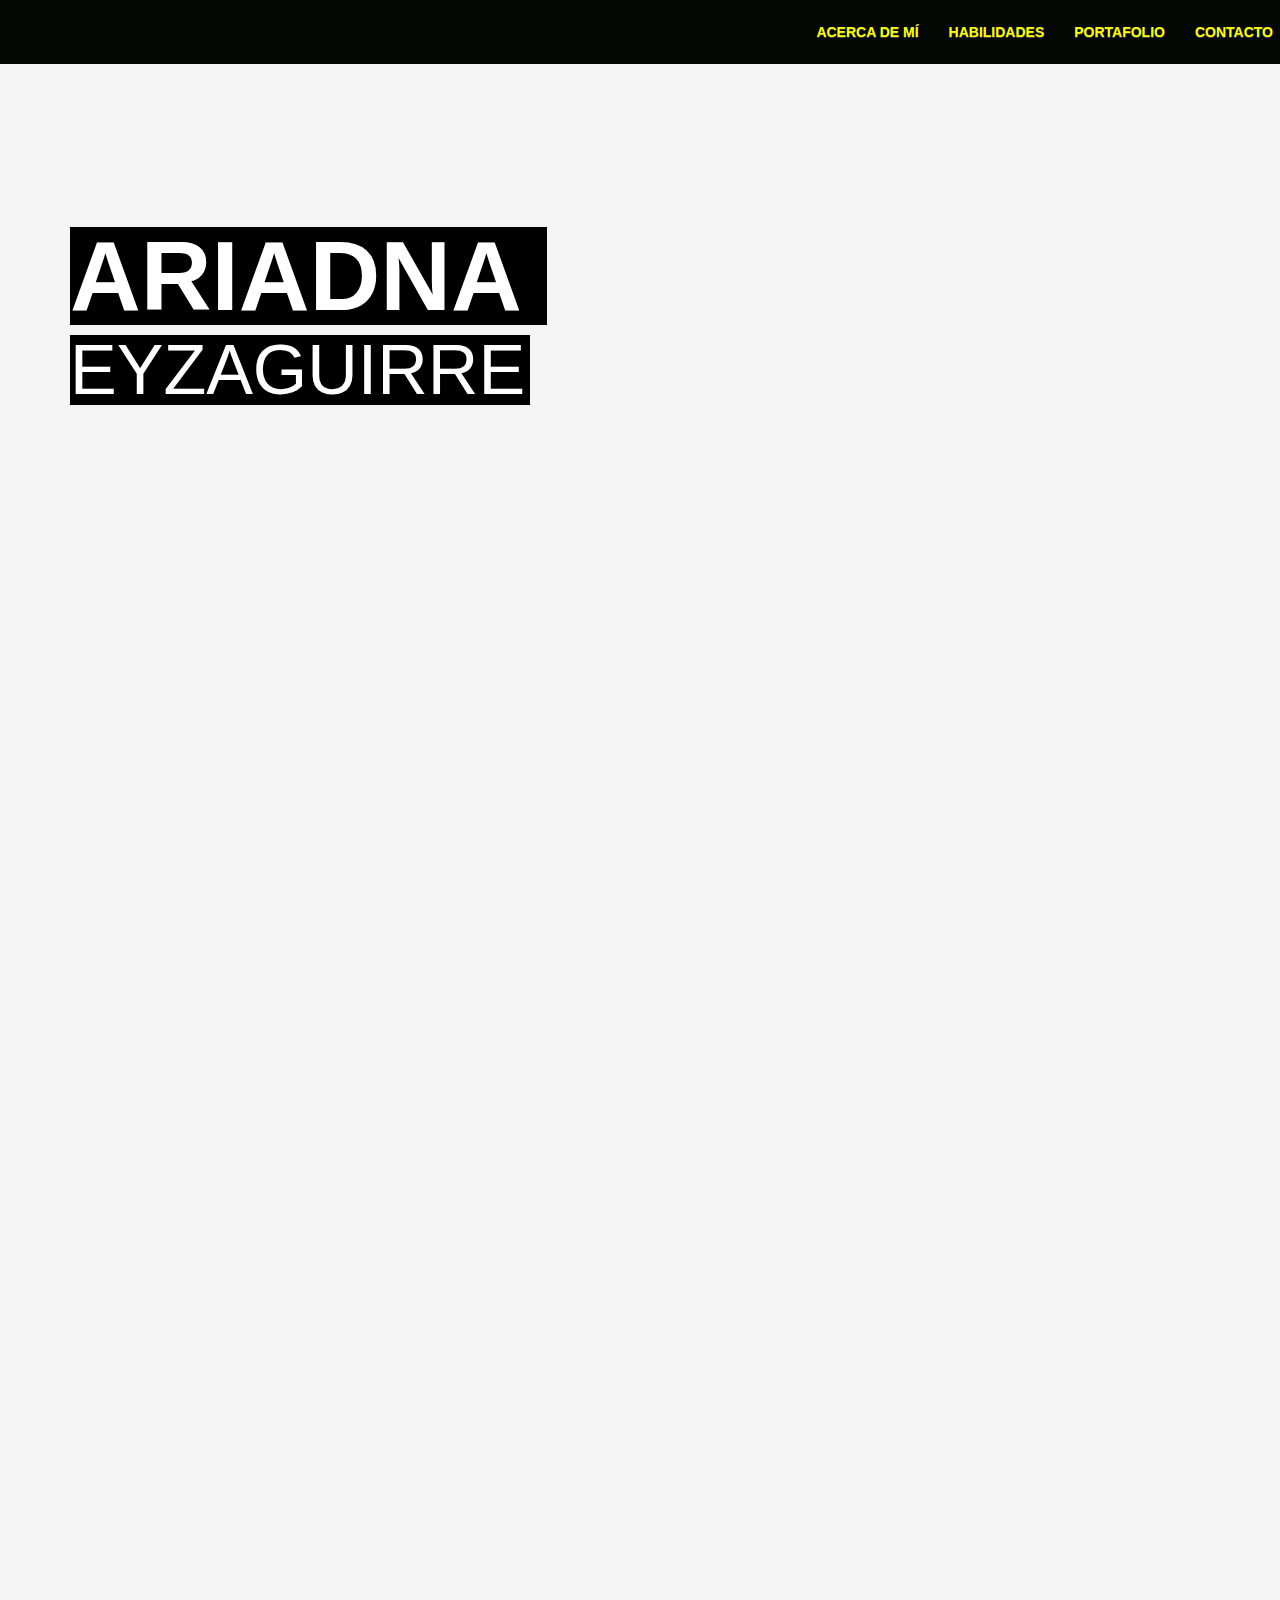
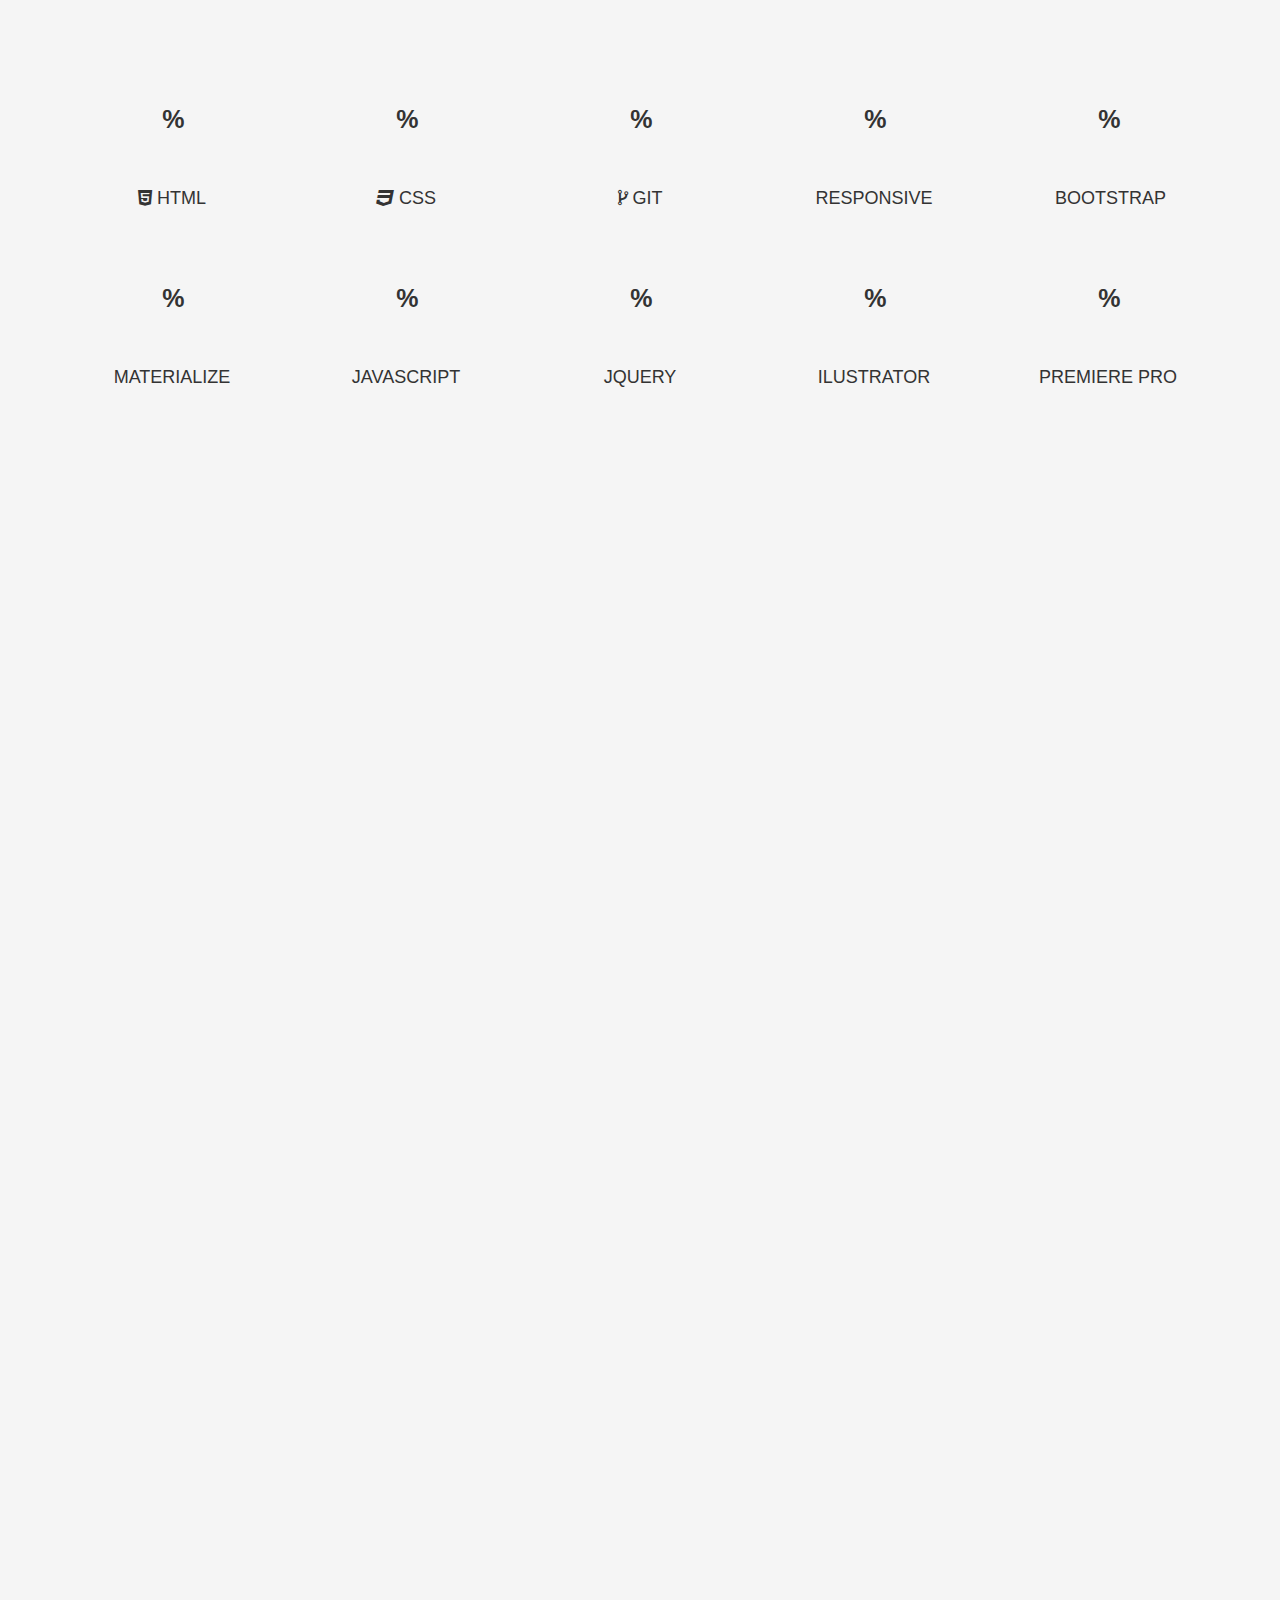
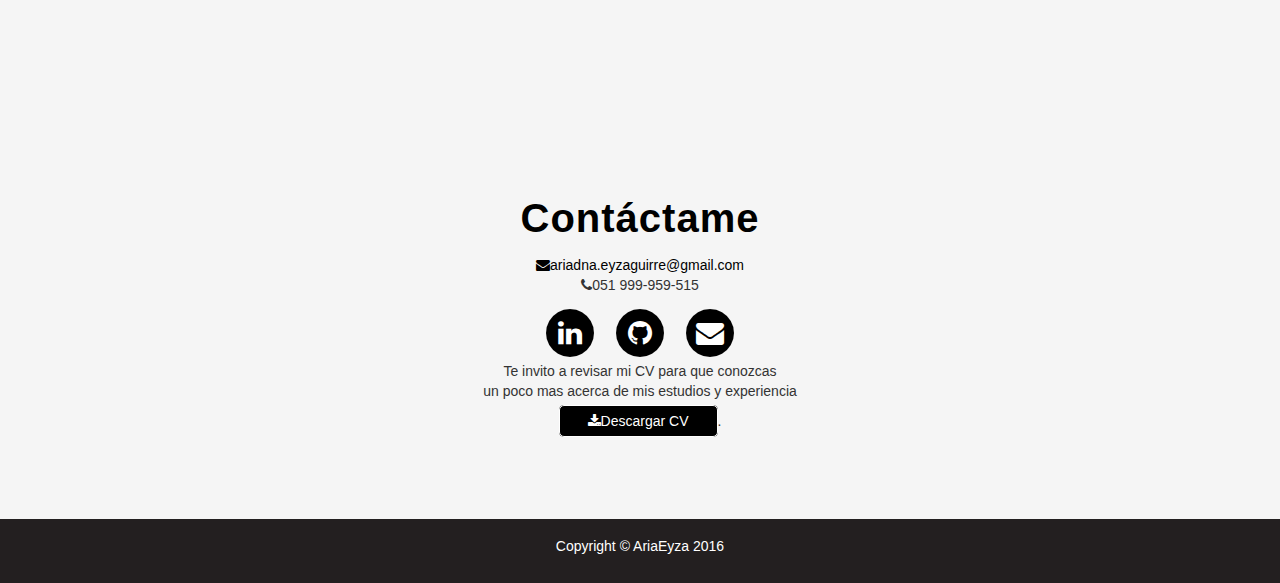
==== commit f0d935ee: "links portfolio" ====
--- a/index.html
+++ b/index.html
@@ -1,17 +1,19 @@
 <!DOCTYPE html>
 <html lang="es">
+
 <head>
     <meta charset="UTF-8">
     <title>Ariadna Eyzaguirre</title>
-    
+
     <link rel="stylesheet" href="css/fonts/font-awesome.min.css">
     <link rel="stylesheet" href="css/bootstrap/bootstrap.min.css">
     <link rel="stylesheet" href="css/bootstrap/bootstrap-theme.min.css">
     <link rel="stylesheet" href="css/bootstrap/col-15.css">
     <link rel="stylesheet" href="css/animate.css">
     <link rel="stylesheet" href="css/main.css">
-    
+
 </head>
+
 <body id="page-top" data-spy="scroll" data-target=".navbar-fixed-top">
     <!---------------------HEADER------------------->
     <header id="home">
@@ -28,240 +30,243 @@
                 </div>
                 <div class="collapse navbar-collapse" id="bs-example-navbar-collapse-1">
                     <ul class="nav navbar-nav navbar-right">
-                        <li><a class="list page-scroll" href="#aboutme">SOBRE MÍ</a></li>
+                        <li><a class="list page-scroll" href="#aboutme">ACERCA DE MÍ</a></li>
                         <li><a class="list page-scroll" href="#skill">HABILIDADES</a></li>
                         <li><a class="list page-scroll" href="#portfolio">PORTAFOLIO</a></li>
-                        <li><a class="list page-scroll" href="#contact">CONTACTO</a></li> 				
+                        <li><a class="list page-scroll" href="#contact">CONTACTO</a></li>
                     </ul>
                 </div>
             </div>
         </nav>
-       <div class="container">
-            <div class="text-left wow fadeInLeft cont-text">
-                <div class="frontend">FRONT END</div>
-                <div class="developer">DEVELOPER//</div>
-            </div>
+        <div class="container">
             <div class="text-left wow bounceInLeft date">
                 <div class="name">ARIADNA</div>
                 <div class="last-name">EYZAGUIRRE</div>
             </div>
-       </div>
+            <div class="text-left wow fadeInUp cont-text">
+                <div class="frontend">FRONT END</div>
+                <div class="developer">DEVELOPER//</div>
+            </div>
+        </div>
     </header>
     <!--------------------ABOUTME------------------->
     <section id="aboutme">
         <div class="container">
-            <h1 class="tittle-aboutme wow fadeInUp">sobre mí</h1>
-            <div class="row">
-                <div class="col-lg-3">
-                    <img class="letter-a wow fadeInLeft" src="img/mayA.png" alt="">
-                </div>
-                <div class="col-xs-12 col-sm-8 col-lg-6">
-                    <p class="aboutme-text wow slideInUp" >¡Hola!, soy <b>Ariadna Eyzaguirre</b>, tengo 18 años y soy <b> Front-end developer junior, </b> de la quinta promoción de <b>LABORATORIA</b>; donde pude descubrir mi pasión por los códigos.
-                    <br>
-                    <br>Me gusta que el cliente se encuentre satisfecho, con mi trabajo, y no descanso hasta que obtenga el producto deseado con un plus que genere un gran impacto.
-                    <br>
-                    <br>Soy muy curiosa y autodidacta, con ganas de aprender cada día.</p>
-                </div>
-                <div class="col-xs-12 col-sm-4 col-lg-3 slideInUp">
-                    <img class="img-responsive wow lightSpeendIn" src="img/perfil.jpg" alt="">
-                </div>
-            </div>
-        </div>        
-    </section>
-    <!---->
-    <div class="container">
-        <div class="separador">
-        </div>
-    </div>
-    
+            <div class="row" style="margin-top: 50px;">
+                <div class="col-md-12 col-lg-offset-1 col-lg-4 text-right wow fadeInLeft">
+                    <img class="img-responsive wow lightSpeendIn animated" src="img/perfil.jpg" alt="" style="visibility: visible;">
+                </div>
+                <div class="col-lg-6">
+                    <h1 class="tittle-aboutme wow fadeInUp" style="visibility: visible; animation-name: fadeInRight;">Acerca de mí</h1>
+                    <p class="aboutme-text wow slideInUp" style="visibility: visible; animation-name: slideInUp;">¡Hola!, soy <b>Ariadna Eyzaguirre</b>, tengo 18 años y soy <b> Front-end developer junior, </b> de la quinta promoción de <b>LABORATORIA</b>; donde pude descubrir mi pasión por los códigos.
+                        <br>
+                        <br>Me gusta que el cliente se encuentre satisfecho con mi trabajo, y no descanso hasta que obtenga el producto deseado, con un plus que genere un gran impacto.
+                        <br>
+                        <br>Soy muy curiosa y autodidacta, con ganas de aprender cada día.</p>
+                </div>
+            </div>
+        </div>
+    </section>
+
     <!--------------------SKILLS-------------------->
     <section id="skill">
         <div class="container">
-            <h1 class="tittle-skill wow bounceInUp">HABILIDADES</h1>
+            <h1 class="tittle-skill wow fadeInUp">Habilidades</h1>
             <div class="row text-center">
                 <div class="col-xs-6 col-sm-4 col-lg-15">
                     <span class="chart " data-percent="85">
-                        <span class="percent"></span>
+                            <span class="percent"></span>
                     </span>
                     <h4><i class="fa fa-html5 "></i> HTML</h4>
                 </div>
                 <div class=" col-xs-6 col-sm-4 col-lg-15">
                     <span class="chart" data-percent="85">
-                        <span class="percent"></span>
+                            <span class="percent"></span>
                     </span>
                     <h4><i class="fa fa-css3"></i> CSS </h4>
                 </div>
                 <div class="col-xs-6 col-sm-4 col-lg-15">
                     <span class="chart" data-percent="75">
-                        <span class="percent"></span>
+                            <span class="percent"></span>
                     </span>
                     <h4><i class="fa fa-code-fork"></i> GIT</h4>
                 </div>
                 <div class="col-xs-6 col-sm-4 col-lg-15">
                     <span class="chart" data-percent="85">
-                        <span class="percent"></span>
+                            <span class="percent"></span>
                     </span>
                     <h4>RESPONSIVE</h4>
                 </div>
                 <div class="col-xs-6 col-sm-4 col-lg-15">
                     <span class="chart" data-percent="75">
-                        <span class="percent"></span>
+                            <span class="percent"></span>
                     </span>
                     <h4><i class="fa fa-icon-bold"></i> BOOTSTRAP</h4>
                 </div>
                 <div class="col-xs-6 col-sm-4 col-lg-15">
                     <span class="chart" data-percent="75">
-                        <span class="percent"></span>
+                            <span class="percent"></span>
                     </span>
                     <h4>MATERIALIZE</h4>
                 </div>
                 <div class="col-xs-6 col-sm-4 col-lg-15">
                     <span class="chart" data-percent="60">
-                        <span class="percent"></span>
+                            <span class="percent"></span>
                     </span>
                     <h4>JAVASCRIPT</h4>
                 </div>
                 <div class="col-xs-6 col-sm-4 col-lg-15">
                     <span class="chart" data-percent="60">
-                        <span class="percent"></span>
+                            <span class="percent"></span>
                     </span>
                     <h4>JQUERY</h4>
                 </div>
                 <div class="col-xs-6 col-sm-4 col-lg-15">
                     <span class="chart" data-percent="75">
-                        <span class="percent"></span>
+                            <span class="percent"></span>
                     </span>
                     <h4>ILUSTRATOR</h4>
                 </div>
                 <div class="col-xs-6 col-sm-4 col-lg-15">
                     <span class="chart" data-percent="75">
-                        <span class="percent"></span>
+                            <span class="percent"></span>
                     </span>
                     <h4>PREMIERE PRO</h4>
                 </div>
             </div>
         </div>
     </section>
-    
+
     <!-------------------PORTFOLIO------------------>
-    <section id="portfolio">
-        <div class="container">
-            <h1 class="tittle-portfolio">PORTAFOLIO</h1>
-            <div class="row text-center">
-               <div class="col-lg-4">
-                    <figure class="snip1104 yellow">
-                        <img src="https://s3-us-west-2.amazonaws.com/s.cdpn.io/331810/sample34.jpg" alt="sample33" />
+    <section id="portfolio" class="wow fadeInUp">
+        <div class="container">
+            <h1 class="tittle-portfolio">Portafolio</h1>
+            <div class="row text-center">
+                <div class="col-lg-4">
+                    <figure class="snip1104 yellow">
+                        <img src="img/trello.jpg" />
                         <figcaption>
                             <h2>TRELLO</h2>
                         </figcaption>
-                        <a href="#"></a>
-                    </figure>
-               </div>
-               <div class="col-lg-4">
-                    <figure class="snip1104 yellow"><img src="https://s3-us-west-2.amazonaws.com/s.cdpn.io/331810/sample34.jpg" alt="sample34" />
+                        <a href="https://ariadnaeyza.github.io/trello/"></a>
+                        <div class="card">
+                            <h6 class="text-center">JAVASCRIPT<br>HTML-CSS</h6>
+                        </div>
+                    </figure>
+                </div>
+                <div class="col-lg-4">
+                    <figure class="snip1104 yellow">
+                        <img src="img/tini.jpg" />
+                        <figcaption>
+                            <h2>TINI</h2>
+                        </figcaption>
+                        <a href="https://ariadnaeyza.github.io/tini/"></a>
+                        <div class="card">
+                            <h6>RESPONSIVE - GRID SYSTEM<br>HTML-CSS</h6>
+                        </div>
+                    </figure>
+                </div>
+                <div class="col-lg-4">
+                    <figure class="snip1104 yellow">
+                        <img src="img/flatness.jpg" />
+                        <figcaption>
+                            <h2>FLATNESS</h2>
+                        </figcaption>
+                        <a href="https://ariadnaeyza.github.io/responsive-blog/"></a>
+                        <div class="card">
+                            <h6 class="text-center">BOOTSTRAP - RESPONISVE<br>HTML-CSS</h6>
+                        </div>
+                    </figure>
+                </div>
+            </div>
+            <div class="row text-center">
+                <div class="col-lg-4">
+                    <figure class="snip1104 yellow">
+                        <img src="img/republica.png"/>
                         <figcaption>
                             <h2>REPUBLICA</h2>
                         </figcaption>
-                        <a href="#"></a>
-                    </figure>
-               </div>
-               <div class="col-lg-4">
-                    <figure class="snip1104 yellow"><img src="https://s3-us-west-2.amazonaws.com/s.cdpn.io/331810/sample35.jpg" alt="sample35" />
-                        <figcaption>
-                            <h2>ECOMUNIDAD</h2>
-                        </figcaption>
-                        <a href="#"></a>
-                    </figure>
-               </div>
-            </div>
-            <div class="row text-center">
-                <div class="col-lg-4">
-                    <figure class="snip1104 yellow">
-                        <img src="https://s3-us-west-2.amazonaws.com/s.cdpn.io/331810/sample33.jpg" alt="sample33" />
-                        <figcaption>
-                            <h2>FLATNESS</h2>
-                        </figcaption>
-                        <a href="#"></a>
-                    </figure>
-                </div>
-                <div class="col-lg-4">
-                    <figure class="snip1104 yellow"><img src="https://s3-us-west-2.amazonaws.com/s.cdpn.io/331810/sample34.jpg" alt="sample34" />
-                        <figcaption>
-                            <h2>Lynn  <span> Reyes</span></h2>
-                        </figcaption>
-                        <a href="#"></a>
-                    </figure>
-                </div>
-                <div class="col-lg-4">
-                    <figure class="snip1104 yellow"><img src="https://s3-us-west-2.amazonaws.com/s.cdpn.io/331810/sample35.jpg" alt="sample35" />
-                        <figcaption>
-                            <h2>Tracy <span> Logan</span></h2>
-                        </figcaption>
-                        <a href="#"></a>
-                    </figure>
-                </div>
-            </div>    
+                        <a href="https://spectrecode.github.io/la-republica/"></a>
+                        <div class="card">
+                            <h6>BOOTSTRAP - RESPONSIVE<br>HTML-CSS</h6>
+                        </div>
+                    </figure>
+                </div>
+                <div class="col-lg-4">
+                    <figure class="snip1104 yellow">
+                        <img src="img/artofdraw.png" />
+                        <figcaption>
+                            <h2>ART OF DRAW</h2>
+                        </figcaption>
+                        <a href="https://ariadnaeyza.github.io/artdraw/"></a>
+                        <div class="card">
+                            <h6>JAVASCRIPT-BOOTSTRAP<br>HTML-CSS</h6>
+                        </div>
+                    </figure>
+                </div>
+                <div class="col-lg-4">
+                    <figure class="snip1104 yellow">
+                        <img src="img/twitter.jpg" />
+                        <figcaption>
+                            <h2>TWITTER</h2>
+                        </figcaption>
+                        <a href="https://ariadnaeyza.github.io/twitter/"></a>
+                        <div class="card">
+                            <h6 class="text-center">JAVASCRIPT - BOOTSTRAP<br>HTML-CSS</h6>
+                        </div>
+                    </figure>
+                </div>
+            </div>
         </div>
     </section>
     <!-------------------CONTACT-------------------->
     <section id="contact">
-       <div class="container">
-            <h1 class="tittle-contact">CONTÁCTAME</h1>
-            <div class="row text-center">
-                <div class="col-md-4 col-xs-12">
-                    <h4>CONTACTO DIRECTO</h4>
+        <div class="container">
+            <h1 class="tittle-contact">Contáctame</h1>
+            <div class="row text-center">
+                <div class="col-md-4 col-lg-12">
                     <a class="email" href="mailito:ariadna.eyzaguirre@gmail.com"><i class="fa fa-envelope"></i>ariadna.eyzaguirre@gmail.com</a>
                     <p><i class="fa fa-phone"></i>051 999-959-515</p>
                 </div>
-                <div class="col-md-4 col-xs-12">
-                    <h4>REDES SOCIALES</h4>
+                <div class="col-md-4 col-lg-12">
                     <ul class="social-network">
                         <li>
                             <a href="https://www.linkedin.com/in/ariadna-eyzaguirre">
                                 <span class="fa-stack fa-2x icon-social">
-                                    <i class="fa fa-circle fa-stack-2x"></i>
-                                    <i class="fa fa-linkedin fa-stack-1x fa-inverse"></i>
+                                        <i class="fa fa-circle fa-stack-2x"></i>
+                                        <i class="fa fa-linkedin fa-stack-1x fa-inverse"></i>
                                 </span>
                             </a>
                         </li>
                         <li>
                             <a href="https://github.com/ariadnaeyza">
                                 <span class="fa-stack fa-2x icon-social">
-                                    <i class="fa fa-circle fa-stack-2x"></i>
-                                    <i class="fa fa fa-github fa-stack-1x fa-inverse"></i>
-                                </span>
-                            </a>
-                        </li>
-                        <li>
-                            <a href="https://es.pinterest.com/ariaeyza/">
-                                <span class="fa-stack fa-2x icon-social">
-                                    <i class="fa fa-circle fa-stack-2x"></i>
-                                    <i class="fa fa-pinterest fa-stack-1x fa-inverse"></i>
+                                        <i class="fa fa-circle fa-stack-2x"></i>
+                                        <i class="fa fa fa-github fa-stack-1x fa-inverse"></i>
                                 </span>
                             </a>
                         </li>
                         <li>
                             <a href="mailto:ariadna.eyzaguirre@gmail.com">
                                 <span class="fa-stack fa-2x icon-social">
-                                    <i class="fa fa-circle fa-stack-2x"></i>
-                                    <i class="fa fa-envelope fa-stack-1x fa-inverse"></i>         
+                                        <i class="fa fa-circle fa-stack-2x"></i>
+                                        <i class="fa fa-envelope fa-stack-1x fa-inverse"></i>         
                                 </span>
                             </a>
                         </li>
                     </ul>
                 </div>
-                <div class="col-md-4 col-xs-12">
-                    <h4>DESCARGA MI CV</h4>
-                    <p>Si deseas tener un detalle de mi experiencia laboral lo invito a descargar mi Cv</p>
-                    <a class="cv" href=""><i class="fa fa-download"></i><h>Descargar CV</span></a>.
-                </div>
-            </div>
-       </div>
+                <div class="col-md-4 col-lg-12">
+                    <p>Te invito a revisar mi CV para que conozcas<br>un poco mas acerca de mis estudios y experiencia</p>
+                    <a class="cv" href="cv-ariadna-eyzaguirre.pdf"><i class="fa fa-download"></i><h>Descargar CV</span></a>.
+                </div>
+            </div>
+        </div>
     </section>
     <footer class="autor">
         <p class="text-center">Copyright © AriaEyza 2016</p>
     </footer>
-    
+
     <script src="js/jquery.js"></script>
     <script src="js/bootstrap.min.js"></script>
     <script src="js/jquery.easing.min.js"></script>
@@ -269,7 +274,6 @@
     <script src="js/waypoints.min.js"></script>
     <script src="js/wow.min.js"></script>
     <script src="js/main.js"></script>
-    
 </body>
-</html>
-
+
+</html>--- a/css/main.css
+++ b/css/main.css
@@ -1,28 +1,14 @@
-@import url('https://fonts.googleapis.com/css?family=Lobster|Raleway');
+@import url(https://fonts.googleapis.com/css?family=Raleway:400,800);
 *{
     margin: 0;
     padding: 0;
-    font-size: 18px;
     box-sizing: border-box;
 }
 body{
     background-color: whitesmoke;
     text-align: center;
 }
-.raleway{
-    font-family: 'Raleway', sans-serif;
-}
-.lobster{ 
-    font-family: 'Lobster', cursive;
-}
-.separador{
-    background-image: url(../img/hcug5qqzrxe-mario-calvo.jpg);
-    height: 300px;
-    background-attachment: fixed;
-    background-position: center;
-    background-repeat: no-repeat;
-    background-size: cover;
-}
+
 /*NAVBAR*/
 header .navbar{
     background-color: #030804;
@@ -34,7 +20,7 @@
 .navbar #bs-example-navbar-collapse-1 .list{
     font-size: 1em;
     font-weight: bold;
-    color: darkorange;
+    color: yellow;
 }
 .navbar #bs-example-navbar-collapse-1 .list:hover{
     color: white;
@@ -48,14 +34,15 @@
 /*HEADER*/
 #home{
     background-attachment: fixed;
-    background-image: url(../img/header3.jpg);
+    background-image: url(../img/header2.jpg);
     background-repeat: no-repeat;
     background-size: cover;
     height: 100vh;
 }
 .cont-text{
     line-height: 1;
-    padding-top: 15%;
+    padding-top: 3%;
+    margin-left: 90px;
 }
 .frontend {
     font-size: 43px;
@@ -63,6 +50,7 @@
 }
 .date{
     line-height: 1;
+    padding-top: 19%;
     margin-top: 10px;
 }
 .developer{
@@ -70,15 +58,18 @@
     color: whitesmoke;
 }
 .name {
-    color: turquoise;
+    color: white;
     font-weight: bold;
     font-size: 7em;
+    background-color: black;
+    width: 477px;
 }
 .last-name {
     margin-top: 10px;
-    color: turquoise;
-    font-weight: bold;
-    font-size: 6em;
+    color: white;
+    width: 460px;
+    background-color: rgb(0, 0, 0);
+    font-size: 5em;
 }
 @media(max-width:622px){
     .developer,
@@ -93,34 +84,40 @@
     }
 }
 
-
 /*ABOUT-ME*/
-#aboutme{
-    padding-top: 55px;
-    padding-bottom: 45px;
+#aboutme, #skill{
+    padding: 55px 0px;
 }
 .tittle-aboutme{
-    font-size: 145px;
-    font-weight: bold;
-}
-.letter-a{
-    margin: -53px 0px 0px -65px;
-    width: 350px;
+    font-weight: 700;
+    color: #000;
+    letter-spacing: 1px;
+    font-size: 40px;
+    margin-top: 40px;
+    margin-bottom: 40px;
 }
 .aboutme-text{
-    text-align: justify;
+    font-size: 16px;
+    text-align: center;
     padding: 30px 0px;
 }
 @media(max-width:1199px) {
     .letter-a{
         display: none;
     }
+    #aboutme img {
+        width: 50%;
+        margin: 0px 180px;
+    }
 }
 
 /*SKILL*/
 .tittle-skill{
-    font-size: 105px;
-    font-weight: bold;
+    font-weight: 700;
+    color: #000;
+    letter-spacing: 1px;
+    font-size: 40px;
+    margin-bottom: 60px;
 }
 .chart {
     position: relative;
@@ -153,12 +150,21 @@
 }
 
 /*PORTFOLIO*/
-
 .tittle-portfolio{
-    font-weight: bold;
-    font-size: 105px;
-}
-@import url(https://fonts.googleapis.com/css?family=Raleway:400,800);
+    font-weight: 700;
+    color: #000;
+    letter-spacing: 1px;
+    font-size: 40px;
+    margin: 50px 0px;
+}
+.card {
+    background-color: white;
+    color: black;
+    text-align: center;
+    padding: 15px 0px;
+}
+
+
 figure.snip1104 {
     font-family: 'Raleway', Arial, sans-serif;
     position: relative;
@@ -194,13 +200,14 @@
 }
 
 figure.snip1104 h2 {
+    font-size: 20px;
     position: absolute;
     left: 40px;
     right: 40px;
     display: inline-block;
     background: #000000;
     -webkit-transform: skew(-10deg) rotate(-10deg) translate(0, -50%);
-    transform: skew(-10deg) rotate(-10deg) translate(0, -50%);
+    transform: skew(-10deg) rotate(-10deg) translate(0, -114%);
     padding: 12px 5px;
     margin: 0;
     top: 50%;
@@ -208,22 +215,18 @@
     font-weight: 400;
 }
 
-figure.snip1104 h2 span {
-    font-weight: 800;
-}
-
 figure.snip1104:before {
     height: 100%;
+    background-color: yellow;
     width: 100%;
     top: 0;
     left: 0;
     content: '';
-    background: #ffffff;
     position: absolute;
     -webkit-transition: all 0.3s ease-in-out;
     transition: all 0.3s ease-in-out;
     -webkit-transform: rotate(110deg) translateY(-50%);
-    transform: rotate(110deg) translateY(-50%);
+    transform: rotate(119deg) translateY(-91%);
 }
 
 figure.snip1104 a {
@@ -235,28 +238,12 @@
     z-index: 1;
 }
 
-figure.snip1104.blue {
-    background: #123851;
-}
-
-figure.snip1104.blue h2 {
-    background: #0a212f;
-}
-
-figure.snip1104.red {
-    background: #581a14;
-}
-
-figure.snip1104.red h2 {
-    background: #36100c;
-}
-
 figure.snip1104.yellow {
-    background: #7f5006;
+    background: #000000;
 }
 
 figure.snip1104.yellow h2 {
-    background: #583804;
+    background: rgba(32, 37, 41, 0.81);;
 }
 
 figure.snip1104:hover img,
@@ -278,9 +265,15 @@
     transform: rotate(110deg) translateY(-150%);
 }
 /*CONTACT*/
+#contact{
+    padding: 88px 0px;
+}
 .tittle-contact{
-    font-weight: bold;
-    font-size: 102px;
+    font-weight: 700;
+    color: #000;
+    letter-spacing: 1px;
+    font-size: 40px;
+    margin-bottom: 15px;
 }
 ul.social-network {	
     margin: 0;
@@ -296,10 +289,10 @@
     color: gray;
 }
 .icon-social{
-    color:darkorange;
+    color:black;
 }
 .email{
-    color: gray;
+    color: black;
 }
 .email:hover{
     color: darkorange;;
@@ -307,8 +300,8 @@
 .cv{
     padding: 0.5em 2em;
     border-radius: 5px;
-    border: 1px solid darkorange;
-    background-color: darkorange;
+    border: 1px solid white;
+    background-color: black;
     color: white;
     text-decoration: none;
 }
